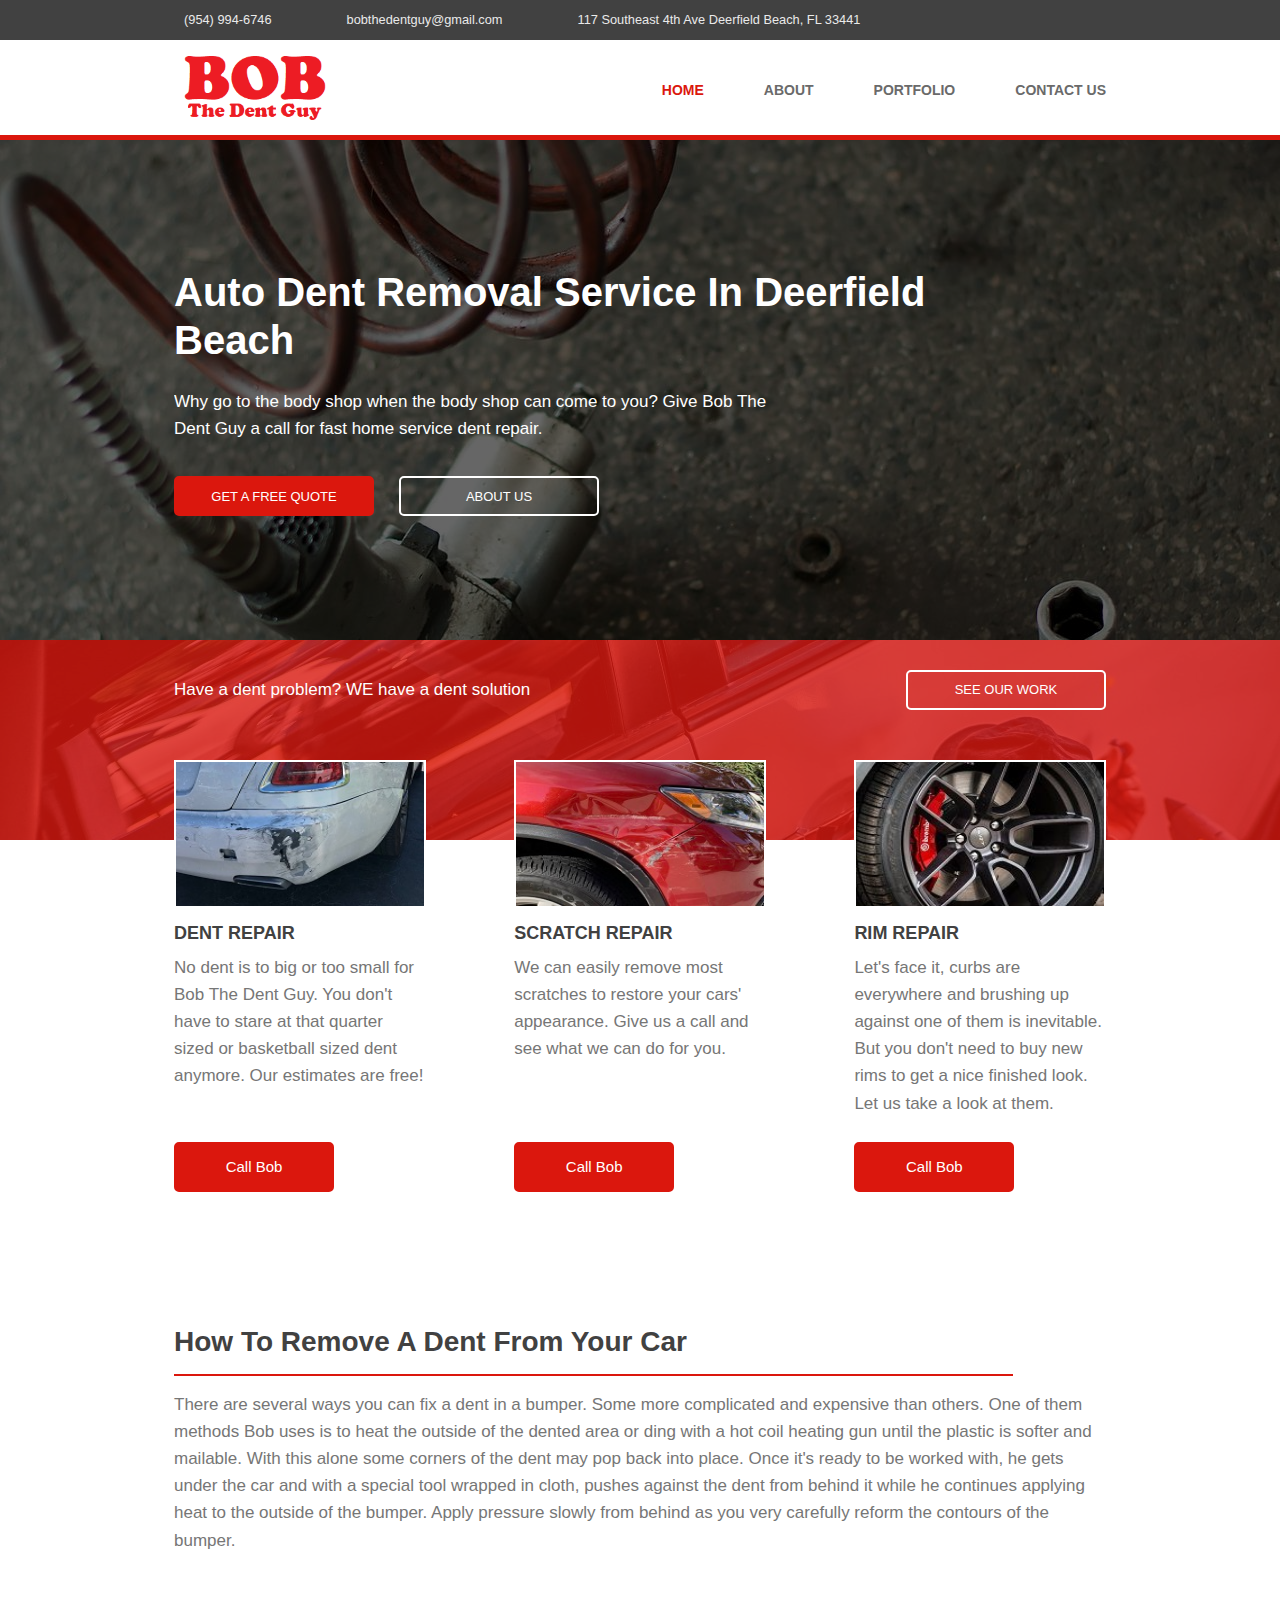
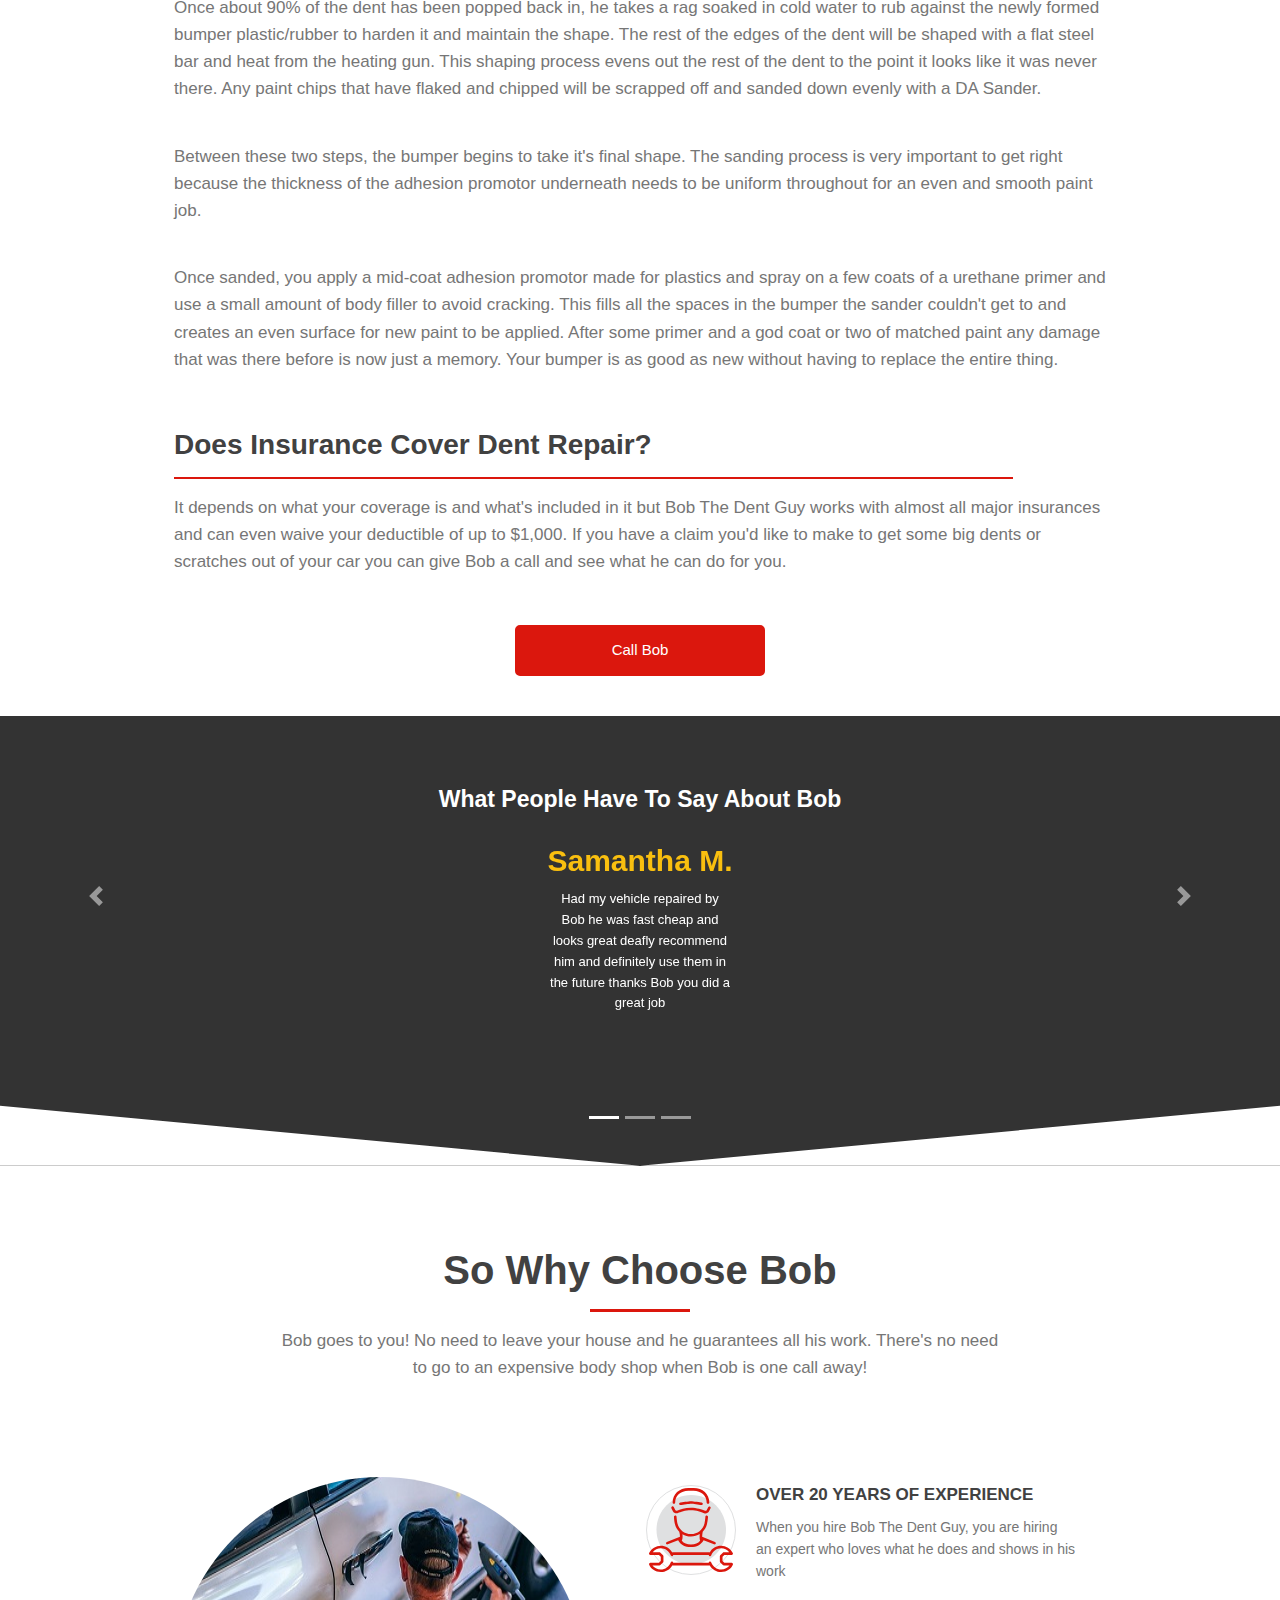
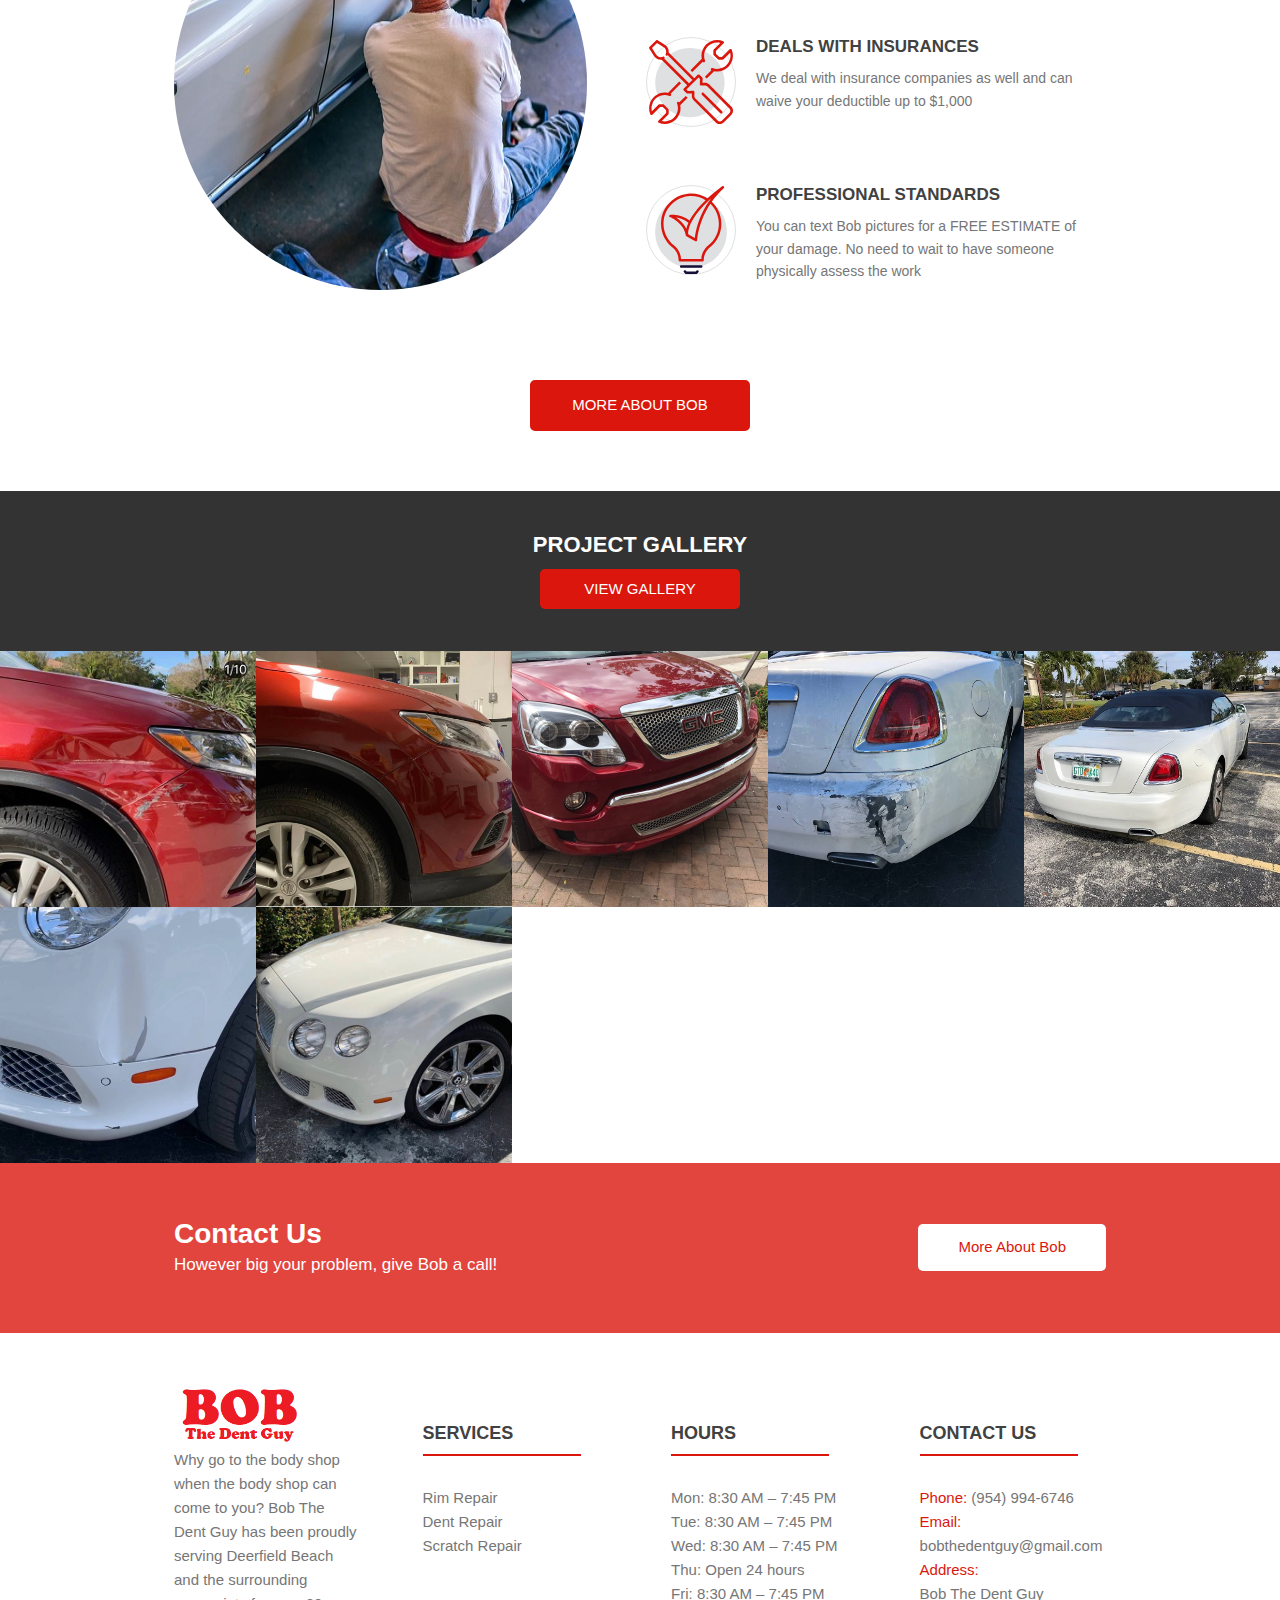
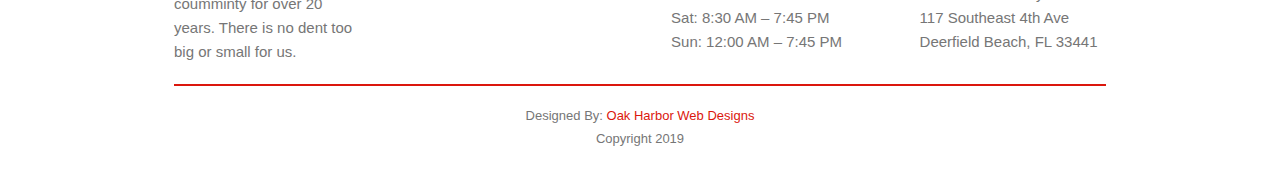
==== html/index.html @ 216ab9e7 "fixed issues with the mobile logo resizing and siappearing on different screen sizes - fixed issue w" ====
<!DOCTYPE html>
<html lang="en" id="noScroll">
<head>
	<meta charset="UTF-8">
	<meta name="viewport" content="width=device-width, initial-scale=1, shrink-to-fit=no">

	<meta name="title" content="Dent Repair | Deerfield Beach, FL | Bob The Dent Guy">
	<meta name="description" content="Bob The Dent Guy has been proudly serving Deerfield Beach and the surrounding coumminty for over 20 years. There is no dent too big or small for us.">
  	<meta name="keywords" content="car dent repair deerfield beach, car dent removal deerfield beach, car scracth repair deerfield beac, car scracth removal deerfield beach, dent repair deefield beach, dent repair near me 33441, remove scratches from my car 33441, remove scratches from my car deerfield beach, scracth removal deerfeild beach, dent removal deerfeild beach, fix bumper dents 33441, fix my bumper deerfield beach, bumper repair shop deefield beach, bumper repair near me 33441, rim repair deerfield beach, rim repair near me 33441, rim repair deerfeild beach,  pompano beach dent repair 33065, pompano beach ding removal 33065, pompano beach car dent removal, pompano beach dent repair, pompano beach ding removal, bumper Dents 33097, dent repair 33097, ding removal 33097, ding removal deefield beach, ding removal 33441, how to remove a dent in my bumper 33441, ding removal services deefield beach, scratch removal services deefield beach, mobile dent repair, mobile dent repair deerfield beach, dent doctor near me, dent doctor deefield beach fl, dent doctor 33441,">

	<link rel="stylesheet" href="https://use.fontawesome.com/releases/v5.8.1/css/all.css" integrity="sha384-50oBUHEmvpQ+1lW4y57PTFmhCaXp0ML5d60M1M7uH2+nqUivzIebhndOJK28anvf" crossorigin="anonymous">
	<link rel="stylesheet" href="https://stackpath.bootstrapcdn.com/bootstrap/4.3.1/css/bootstrap.min.css" integrity="sha384-ggOyR0iXCbMQv3Xipma34MD+dH/1fQ784/j6cY/iJTQUOhcWr7x9JvoRxT2MZw1T" crossorigin="anonymous">
	<link rel="stylesheet" href="../css/style.css">

	<script type="application/ld+json">
	{
	  "@context" : "http://schema.org",
	  "@type" : "LocalBusiness",
	  "name" : "Bob The Dent Guy",
	  "telephone" : "(954) 994-6746",
	  "email" : "bobthedentguy@gmail.com",
	  "priceRange" : "$",
	  "image" : "https://unruffled-meitner-096023.netlify.com/images/tool.jpg",
	  "address" : {
	    "@type" : "PostalAddress",
	    "streetAddress" : "117 Southeast 4th Ave",
	    "addressLocality" : "Deerfield Beach",
	    "addressRegion" : "FL",
	    "postalCode" : "33441"
	  },
	  "aggregateRating": {
    "@type": "AggregateRating",
    "ratingValue": "4",
    "reviewCount": "6"
 	 },  	
    "review": [
    {
      "@type": "Review",
      "author": "Billy Wardlow",
      "datePublished": "2019-07-01",
      "reviewRating": {
        "@type": "Rating",
        "bestRating": "5",
        "ratingValue": "1",
        "worstRating": "1"
      	}
    },
    {
      "@type": "Review",
      "author": "Gary Rojas",
      "datePublished": "2019-05-25",
      "description": "Amazing work!  Great prices!  I would highly recommend!",
      "reviewRating": {
        "@type": "Rating",
        "bestRating": "5",
        "ratingValue": "5",
        "worstRating": "1"
      }
    },
    {
      "@type": "Review",
      "author": "Rick King Georges",
      "datePublished": "2019-05-25",
      "description": "This guy  see me in the parking lot and asked to repair my car I could not believe it he was almost 50% cheaper than the body shop and did a great job repaired my car right on the spot I would recommend",
      "reviewRating": {
        "@type": "Rating",
        "bestRating": "5",
        "ratingValue": "5",
        "worstRating": "1"
      }
    },
    {
      "@type": "Review",
      "author": "Samantha Miller",
      "datePublished": "2019-04-25",
      "description": "Had my vehicle repaired by Bob he was fast cheap and looks great deafly recommend him and definitely use them in the future thanks Bob you did a great job",
      "reviewRating": {
        "@type": "Rating",
        "bestRating": "5",
        "ratingValue": "5",
        "worstRating": "1"
      }
    },
    {
      "@type": "Review",
      "author": "Lorenzo Marks",
      "datePublished": "2019-04-25",
      "description": "Their service was great fast and very affordable I would recommend him for anything he came to my house give me a price repaired My front fender and front bumper  the body shop  wanted  $1500 he only charge me  $700 and it looked perfect",
      "reviewRating": {
        "@type": "Rating",
        "bestRating": "5",
        "ratingValue": "5",
        "worstRating": "1"
      }
    },
    {
      "@type": "Review",
      "author": "Craig Berube-Gray",
      "datePublished": "2019-07-25",
      "reviewRating": {
        "@type": "Rating",
        "bestRating": "5",
        "ratingValue": "1",
        "worstRating": "1"
      }
    }
    ],
	  "openingHoursSpecification": [
	  {
	    "@type": "OpeningHoursSpecification",
	    "dayOfWeek": [
	      "Monday",
	      "Tuesday",
	      "Wednesday",
	      "Friday",
	      "Saturday"
	    ],
	    "opens": "08:30",
	    "closes": "19:45"
	  },
	  {
	    "@type": "OpeningHoursSpecification",
	    "dayOfWeek": [
	      "Thursday"
	    ],
	    "opens": "00:00",
	    "closes": "24:00"
	  },
	  {
	    "@type": "OpeningHoursSpecification",
	    "dayOfWeek": [
	      "Sunday"
	    ],
	    "opens": "00:00",
	    "closes": "19:45"
	  }
	]
	}
	</script>

	<title>Bob The Dent Guy</title>
</head>
<body>

	<!-- ============================================ -->
	<!--                 NAVIGATION                   -->
	<!-- ============================================ -->
	<div id="nav-topper">
		<div class="topper-content container">
			<i class="fas fa-phone"></i>
			<p class="topper-content">(954) 994-6746</p>
			<i class="fas fa-envelope"></i>
			<p class="topper-content">bobthedentguy@gmail.com</p>
			<i class="fas fa-location-arrow"></i>
			<p class="topper-content">117 Southeast 4th Ave 
			Deerfield Beach, FL 33441</p>
		</div>
	</div>

	<nav class="navbar grid animated fadeIn">
		<div class="open-slide">
			<div>
	            <a href="#" onclick="toggleNav()">
	                <svg width="30" height="30">
	                    <path d="M0,5 35,5" stroke="#000" stroke-width="2"/>
	                    <path d="M0,14 35,14" stroke="#000" stroke-width="2"/>
	                    <path d="M0,23 35,23" stroke="#000" stroke-width="2"/>
	                </svg>
	            </a>
        	</div>
        </div>
        <div class="mobile-logo container">
        	<img src="../images/logo.png" width="120" height="60" alt="Bob the dent guy logo">
    	</div>
        <div class="navbar-menu container">
        	<div class="desktop-logo">
		    	<img class="" src="../images/logo.png" width="160" height="80" alt="Bob the dent guy logo">
			</div>
			<ul class="navbar-links">
				<li><a id="active" href="index.html">HOME</a></li>
				<li><a href="about.html">ABOUT</a></li>
				<li><a href="portfolio.html">PORTFOLIO</a></li>
				<li><a href="contact.html">CONTACT US</a></li>
			</ul>
		</div>
	</nav>

	<!-- ============================================ -->
	<!--                SIDE MENU                     -->
	<!-- ============================================ -->

	<div id="side-hidden-parent">
        <div id="side-hidden"></div>
    </div>
    <div id="side-menu" class="side-nav">
        <ul id="on-top">
        	<li><a href="#" id="btn-close" class="btn-close" onclick="closeSideMenu()">&times;</a></li>
            <li class="nav-item"><a class="side-active" href="index.html">Home</a></li>
            <li class="nav-item"><a href="about.html">About</a></li>
            <li class="nav-item"><a href="portfolio.html">Portfolio</a></li>
            <li class="nav-item"><a href="contact.html">Contact Us</a></li>
        </ul>
    </div>

    <!-- ============================================ -->
	<!--               BOTTOM MENU                    -->
	<!-- ============================================ -->
	
	<div id="bottom-menu">
    	<div class="bottom">
    		<a href="tel:+1-(954)-994-6746"><i class="fas fa-phone"></i></a>
    	</div>
    	<div class="bottom2">
    		<a href="mailto:bobthedentguy@gmail.com"><i class="fas fa-envelope"></i></a>
    	</div>
    </div>

	<main>

		<!-- ============================================ -->
		<!--                   HERO                       -->
		<!-- ============================================ -->

	    <section id="hero">
	    	<div id="dark"></div>
	    	<div class="container hero-content">
				<div class="heroText">
					<h1 id="home-h" class="animated fadeInUp">Auto Dent Removal Service In Deerfield Beach</h1>

					<h2 id="home-p" class="animated fadeInUp">Why go to the body shop when the body shop can come to you? Give Bob The Dent Guy a call for fast home service dent repair.</h2>

					<button class="button-solid hero-quote quote animated fadeInRight" onclick="location.href='contact.html'" type="button">
	         			GET A FREE QUOTE</button>
	         		<button class="button-solid work animated fadeInRight" onclick="location.href='about.html'" type="button">
	         			ABOUT US</button>
				</div>
			</div>
		</section>

		<!-- ============================================ -->
		<!--                  CONTACT                     -->
		<!-- ============================================ -->

		<section id="call-strip">
			<div class="call-strip-dark"></div>
			<div class="container">
				<div class="call-strip-content">
					<p>Have a dent problem?  WE have a dent solution</p>
					<button class="call-strip-button button-transparent animated fadeInRight" onclick="location.href='portfolio.html'" type="button">
         			SEE OUR WORK</button>
				</div>
			</div>
		</section>

		<!-- ============================================ -->
		<!--                    BIG 3                     -->
		<!-- ============================================ -->

		<section id="three-card">
			<div class="container card-flex">
				<div class="card">
					<img src="../images/white-car-before-crop.jpg" alt="" width="277" height="148">
					<h3>DENT REPAIR</h3>
					<p>No dent is to big or too small for Bob The Dent Guy. You don't have to stare at that quarter sized or basketball sized dent anymore.  Our estimates are free!</p>
					<button class="button-solid card-button animated fadeInRight" onclick="location.href='contact.html'" type="button">
	         		Call Bob</button>
				</div>
				<div class="card">
					<img src="../images/red-car-before-crop.jpg" alt="" width="277" height="148">
					<h3>SCRATCH REPAIR</h3>
					<p>We can easily remove most scratches to restore your cars' appearance.  Give us a call and see what we can do for you.</p>
					<button class="button-solid card-button animated fadeInRight" onclick="location.href='contact.html'" type="button">
	         		Call Bob</button>
				</div>
				<div class="card">
					<img src="../images/rim-crop.jpg" alt="" width="277" height="148">
					<h3>RIM REPAIR</h3>
					<p>Let's face it, curbs are everywhere and brushing up against one of them is inevitable.  But you don't need to buy new rims to get a nice finished look.  Let us take a look at them.</p>
					<button class="button-solid card-button animated fadeInRight" onclick="location.href='contact.html'" type="button">
	         		Call Bob</button>
				</div>
			</div>
		</section>

		<!-- ============================================ -->
		<!--           HOW TO REMOVE A DENT               -->
		<!-- ============================================ -->

		<section id="how">
			<div class="how-content container">
				<h3>How To Remove A Dent From Your Car</h3>
				<div class="how-line"></div>
				<p>There are several ways you can fix a dent in a bumper.  Some more complicated and expensive than others.  One of them methods Bob uses is to heat the outside of the dented area or ding with a hot coil heating gun until the plastic is softer and mailable.  With this alone some corners of the dent may pop back into place.  Once it's ready to be worked with, he gets under the car and with a special tool wrapped in cloth, pushes against the dent from behind it while he continues applying heat to the outside of the bumper.  Apply pressure slowly from behind as you very carefully reform the contours of the bumper.
				</p>
				<br>
					<!-- <img src="../images/dent-1-compressor.jpg" alt="dent  with paint cracks being shaped with a hot coil gun and metal bar"> -->
				<p>
				Once about 90% of the dent has been popped back in, he takes a rag soaked in cold water to rub against the newly formed bumper plastic/rubber to harden it and maintain the shape.  The rest of the edges of the dent will be shaped with a flat steel bar and heat from the heating gun.  This shaping process evens out the rest of the dent to the point it looks like it was never there.  Any paint chips that have flaked and chipped will be scrapped off and sanded down evenly with a DA Sander.
				</p>
				<br>

					<!-- <img src="../images/dent-2-compressor.jpg" alt="the dent has adhesion promotor mold for plastics applied to the dented area"> -->

				<p>Between these two steps, the bumper begins to take it's final shape.  The sanding process is very important to get right because the thickness of the adhesion promotor underneath needs to be uniform throughout for an even and smooth paint job.</p>
				<br>

					<!-- <img src="../images/dent-3-compressor.jpg" alt="the adhesion promotor is sanded down to match the same level as the paint so it's smooth and uniform"> -->

				<p>Once sanded, you apply a mid-coat adhesion promotor made for plastics and spray on a few coats of a urethane primer and use a small amount of body filler to avoid cracking.  This fills all the spaces in the bumper the sander couldn't get to and creates an even surface for new paint to be applied. After some primer and a god coat or two of matched paint any damage that was there before is now just a memory.  Your bumper is as good as new without having to replace the entire thing.</p>
				<br>
		
					<!-- <img src="../images/dent-4-compressor.jpg" alt="the dent and paint chipping has been completely removed and the bumper looks like new"> -->
			 
				<h3>Does Insurance Cover Dent Repair?</h3>  
				<div class="how-line"></div>
				<p>It depends on what your coverage is and what's included in it but Bob The Dent Guy works with almost all major insurances and can even waive your deductible of up to $1,000.  If you have a claim you'd like to make to get some big dents or scratches out of your car you can give Bob a call and see what he can do for you.</p>
			</div>
			<div class="how-button-div">
				<button class="button-solid how-button animated fadeInRight" onclick="location.href='contact.html'" type="button">
	         	Call Bob</button>
	        </div>
		</section>

		<!-- ============================================ -->
		<!--                  CAROUSEL                    -->
		<!-- ============================================ -->

		<section id="carousel">
			<div class="carousel-dark"></div>
			<div id="carouselExampleIndicators" class="carousel slide" data-ride="carousel">
			  <ol class="carousel-indicators">
			    <li data-target="#carouselExampleIndicators" data-slide-to="0" class="active"></li>
			    <li data-target="#carouselExampleIndicators" data-slide-to="1"></li>
			    <li data-target="#carouselExampleIndicators" data-slide-to="2"></li>
			  </ol>
			  <div class="carousel-inner">
			  	<div class="carousel-header container">
			  		<h3>What People Have To Say About Bob</h3>
			  	</div>
			    <div class="carousel-item active">
			      <h3>Samantha M.</h3>
			      <p>Had my vehicle repaired by Bob he was fast cheap and looks great deafly recommend him and definitely use them in the future thanks Bob you did a great job</p>
			    </div>
			    <div class="carousel-item">
			      <h3>Ricky K</h3>
			      <p>This guy see me in the parking lot and asked to repair my car I could not believe it he was almost 50% cheaper than the body shop and did a great job repaired my car right on the spot I would recommend </p>
			    </div>
			    <div class="carousel-item">
			      <h3>Gary R.</h3><br><br>
			      <p>Amazing work! Great prices! I would highly recommend!</p>
			    </div>
			  </div>
			  <a class="carousel-control-prev" href="#carouselExampleIndicators" role="button" data-slide="prev">
			    <span class="carousel-control-prev-icon" aria-hidden="true"></span>
			    <span class="sr-only">Previous</span>
			  </a>
			  <a class="carousel-control-next" href="#carouselExampleIndicators" role="button" data-slide="next">
			    <span class="carousel-control-next-icon" aria-hidden="true"></span>
			    <span class="sr-only">Next</span>
			  </a>
			  <div id="triangle"></div>
			</div>
		</section>

		<!-- ============================================ -->
		<!--                  SERVICES                    -->
		<!-- ============================================ -->
<!--
		<section id="why-bob">
			<div class="container">
				<div class="services-topper">
					<h2>Our Services</h2>
					<div class="services-line"></div>
					<p>Lorem ipsum dolor sit amet, consectetur adipiscing elit. Nunc turpis ligula, consequat sit amet placerat vitae, condimentum ut est.</p>
				</div>
				<div class="services-icons">
					<div class="services-item">
						<i class="fab fa-angular fa-5x"></i>
						<div>
							<h3>Header</h3>
							<p>Lorem ipsum dolor sit amet, consectetur adipiscing elit. Nunc turpis ligula, consequat sit amet placerat vitae, condimentum ut est.</p>
						</div>
					</div>
					<div class="services-item">
						<i class="fab fa-angular fa-5x"></i>
						<div>
							<h3>Header</h3>
							<p>Lorem ipsum dolor sit amet, consectetur adipiscing elit. Nunc turpis ligula, consequat sit amet placerat vitae, condimentum ut est.</p>
						</div>
					</div>
					<div class="services-item">
						<i class="fab fa-angular fa-5x"></i>
						<div>
							<h3>Header</h3>
							<p>Lorem ipsum dolor sit amet, consectetur adipiscing elit. Nunc turpis ligula, consequat sit amet placerat vitae, condimentum ut est.</p>
						</div>
					</div>
				</div>
				<div class="services-button">
				<button class="button-solid services-button animated fadeInRight" onclick=location.href='apply.html'" type="button">
	         	GET A FREE QUOTE</button>
	         </div>
			</div>
		</section>
-->

		<!-- ============================================ -->
		<!--                    ABOUT                     -->
		<!-- ============================================ -->

		<section id="about">
			<div class="container">
				<div class="why-bob-topper">
					<h2>So Why Choose Bob</h2>
					<div class="why-bob-line"></div>
					<p>Bob goes to you!  No need to leave your house and he guarantees all his work.  There's no need to go to an expensive body shop when Bob is one call away!</p>
				</div>
				<div class="about-content">
					<div class="image">
						<img src="../images/fix-crop.jpg" alt="work van" width="280" height="280">
					</div>
					<div class="list">
						<div class="list-item">
							<div class="svg">
								<svg preserveAspectRatio="xMidYMid meet" viewBox="24.545360565185547 24.5 150.99908447265625 151" height="200" width="200" xmlns="http://www.w3.org/2000/svg" data-type="color" role="img">
								    <g>
								        <path fill="#DFE0E1" d="M163 99.5c0 34.518-27.982 62.5-62.5 62.5S38 134.018 38 99.5 65.982 37 100.5 37 163 64.982 163 99.5z" data-color="1"></path>
								        <path d="M67 50.5c0-15 11.9-26 28.3-26h9.4c16.4 0 28.3 10.9 28.3 26 0 1.3-1.1 2.4-2.4 2.4s-2.4-1.1-2.4-2.4c0-12.3-9.9-21.2-23.6-21.2h-9.4c-13.7 0-23.6 8.9-23.6 21.2 0 1.3-1.1 2.4-2.4 2.4S67 51.8 67 50.5zm.5 15.7c1.7 3.4 5.7 4.8 9.2 3.3 4.2-1.8 12.8-4.9 23.3-4.9 9.3 0 18.7 3.2 23.5 5.2.9.4 1.8.5 2.7.5 2.6 0 5-1.4 6.3-3.9l2.7-5.4c.6-1.2.1-2.6-1.1-3.2-1.2-.6-2.6-.1-3.2 1.1l-2.7 5.4c-.6 1.1-1.8 1.6-2.9 1.1-5.1-2.1-15.2-5.5-25.3-5.5-10.8 0-19.7 2.9-25.2 5.3-1.2.5-2.5 0-3.1-1.1l-2.6-5.3c-.6-1.2-2-1.6-3.2-1.1-1.2.6-1.6 2-1.1 3.2l2.7 5.3zM100 48.1c-3.6 0-17.6 2.1-19.2 2.4-1.3.2-2.2 1.4-2 2.7.2 1.2 1.2 2 2.3 2h.4c4.2-.6 15.8-2.3 18.5-2.3 2.8 0 14.3 1.7 18.5 2.3 1.3.2 2.5-.7 2.7-2 .2-1.3-.7-2.5-2-2.7-1.6-.3-15.6-2.4-19.2-2.4zm-44.7 76.4c-.5-1.2.1-2.6 1.3-3.1l23.6-9.4c.1-4.6-1.3-8.8-1.3-8.8v-.1c-3.7-3.8-6.5-8.5-7.8-14-1.2-5.3-1.7-12.2-1.7-12.5-.1-1.3.9-2.4 2.2-2.5 1.3-.1 2.4.9 2.5 2.2 0 .1.5 6.9 1.6 11.8 2.7 11.2 12.7 19.1 24.3 19.1 11.6 0 21.6-7.8 24.3-19.1 1.2-4.9 1.6-11.7 1.6-11.8.1-1.3 1.2-2.3 2.5-2.2 1.3.1 2.3 1.2 2.2 2.5 0 .3-.5 7.3-1.8 12.5-1.3 5.4-4 10.2-7.7 13.9-.5 2.5-.9 6-1 9.1l23.1 9.3c1.2.5 1.8 1.9 1.3 3.1-.4.9-1.3 1.5-2.2 1.5-.3 0-.6-.1-.9-.2l-18.7-7.5c-5.3 8.7-11.9 12.4-22.9 12.4-10.9 0-17.6-3.6-22.9-12.4l-18.7 7.5c-.3.1-.6.2-.9.2-.7 0-1.6-.6-2-1.5zm44.7-12.7c-5.6 0-10.8-1.5-15.3-4.2.4 3.4.5 7.8-1.2 11.6 3.9 4.8 8.8 6.7 16.5 6.7 7.7 0 12.5-1.9 16.5-6.7-1.3-3.2-1.1-8.1-.7-11.9-4.6 2.9-10 4.5-15.8 4.5zm75.1 48.2c.4.6.6 1.4.3 2.1-2.6 7.8-11.5 13.4-21.1 13.4-8.6 0-16.4-4.7-20.5-11.9-.2.1-.5.1-.7.1H67c-.3 0-.5-.1-.7-.1-4.1 7.3-11.9 11.9-20.5 11.9-9.6 0-18.5-5.6-21.1-13.4-.2-.7-.1-1.5.3-2.1.4-.6 1.2-1 1.9-1h15.5l3.3-3.3v-7.5l-3.3-3.3H26.9c-.8 0-1.6-.4-2-1.1-.4-.7-.5-1.6-.1-2.3 4.1-7.9 12.3-13.1 21-13.1 8.6 0 16.4 4.7 20.5 11.9.2-.1.5-.1.7-.1h66c.3 0 .5.1.7.1 4.1-7.3 11.9-11.9 20.5-11.9s16.9 5.1 21 13.1c.4.7.3 1.6-.1 2.3-.4.7-1.2 1.1-2 1.1H160l-3.3 3.3v7.5l3.3 3.3h13.2c.7 0 1.4.3 1.9 1zm-5.8 3.7H159c-.6 0-1.2-.2-1.7-.7l-4.7-4.7c-.4-.4-.7-1-.7-1.7v-9.4c0-.6.2-1.2.7-1.7l4.7-4.7c.4-.4 1-.7 1.7-.7h9.8c-3.6-4.4-9-7.1-14.5-7.1-8 0-15.1 5.1-17.8 12.6-.4 1.2-1.8 1.9-3 1.4-1-.3-1.5-1.3-1.5-2.2H68.1c0 1-.6 1.9-1.6 2.2-1.2.4-2.6-.2-3-1.4-2.7-7.5-9.8-12.6-17.8-12.6-5.6 0-10.9 2.7-14.5 7.1h12.2c.6 0 1.2.2 1.7.7l4.7 4.7c.4.4.7 1 .7 1.7v9.4c0 .6-.2 1.2-.7 1.7L45 163c-.4.4-1 .7-1.7.7H30.7c3 4.2 8.8 7.1 15 7.1 8 0 15.1-5.1 17.8-12.6.4-1.2 1.8-1.9 3-1.4 1 .3 1.6 1.3 1.6 2.2h63.8c0-1 .6-1.9 1.6-2.2 1.2-.4 2.6.2 3 1.4 2.7 7.5 9.8 12.6 17.8 12.6 6.1 0 12-2.9 15-7.1z" fill="#DB170D" data-color="2"></path>
								    </g>
								</svg>
						    </div>
							<div>
								<h3>OVER 20 YEARS OF EXPERIENCE</h3>
								<p>When you hire Bob The Dent Guy, you are hiring an expert who loves what he does and shows in his work</p>
							</div>
						</div>
						<div class="list-item">
							<div class="svg">
								<svg preserveAspectRatio="xMidYMid meet" viewBox="24.5142879486084 24.514286041259766 150.88995361328125 150.88572692871094" height="200" width="200" xmlns="http://www.w3.org/2000/svg" data-type="color" role="img">
								    <g>
								        <path fill="#DFE0E1" d="M160.211 101c0 34.358-27.853 62.211-62.211 62.211S35.789 135.358 35.789 101 63.642 38.789 98 38.789 160.211 66.642 160.211 101z" data-color="1"></path>
								        <path d="M132.3 104.2c-1.9-1.9-4.6-3-7.3-2.8l-4.4.1.3-7.8c0-.7-.2-1.3-.7-1.7l-5-5c-.9-.9-2.4-.9-3.3 0l-6 6-46-45.9c.6-5.3-1.7-10.6-6.4-13.6L40 24.9c-.9-.6-2.2-.5-2.9.3L25.2 37c-.8.8-.9 2-.3 2.9l8.6 13.5c2.7 4.2 7.3 6.6 12 6.6.6 0 1.1 0 1.7-.1L93 105.8l-6 6c-.9.9-.9 2.4 0 3.3l5 5c.5.5 1.1.7 1.7.7l7.8-.3-.1 4.4c-.1 2.8.9 5.4 2.8 7.3l40.3 40.3c1.8 1.9 4.3 2.9 7 2.9h.3c2.7-.1 5.3-1.2 7.3-3.2l13.1-13.1c4.1-4.1 4.3-10.7.4-14.7l-40.3-40.2zm-80.2-46c.7-.7.9-1.7.5-2.7-.6-1.2-2-1.7-3.1-1.1-4.3 2-9.4.5-12-3.5L29.9 39l9.1-9.1 12 7.6c4 2.5 5.5 7.7 3.5 12-.6 1.2 0 2.6 1.1 3.1.9.4 2 .2 2.7-.5l44.2 44.2-6.1 6.1-44.3-44.2zm116.8 97.7L155.8 169c-1.1 1.1-2.6 1.8-4.1 1.8s-2.8-.5-3.8-1.5L107.5 129c-1-1-1.5-2.4-1.5-3.8l.2-7c0-.7-.2-1.3-.7-1.7-.4-.4-1-.7-1.7-.7h-.1l-9.3.3-2.6-2.6L113.5 92l2.6 2.6-.3 9.3c0 .7.2 1.3.7 1.7.5.5 1.1.7 1.7.7l7-.2c1.5-.1 2.8.5 3.8 1.5l40.3 40.3c2.1 2.1 1.9 5.7-.4 8zm-13-3.3c.9.9.9 2.4 0 3.3-.5.5-1.1.7-1.7.7s-1.2-.2-1.7-.7l-33-33c-.9-.9-.9-2.4 0-3.3s2.4-.9 3.3 0l33.1 33zM99 78.8l20.4-20.4c-.4-1.8-.6-3.7-.6-5.5 0-15.6 12.7-28.3 28.3-28.3 3.7 0 7.3.7 10.7 2.1.7.3 1.3.9 1.4 1.7.2.8-.1 1.6-.6 2.1l-13.9 13.9v4.7l6.1 6.1h4.7l13.9-13.9c.6-.6 1.4-.8 2.1-.6.8.2 1.4.7 1.7 1.4 1.4 3.4 2.1 7 2.1 10.7 0 15.6-12.7 28.3-28.3 28.3-1.9 0-3.7-.2-5.5-.6l-13.3 13.3-3.3-3.3L136.6 79c-1-.6-1.4-1.8-1-2.8.5-1.2 1.8-1.8 3.1-1.3 2.7 1.1 5.6 1.6 8.6 1.6 13 0 23.6-10.6 23.6-23.6 0-1.8-.2-3.7-.6-5.5l-11.8 11.8c-.4.4-1 .7-1.7.7H150c-.6 0-1.2-.2-1.7-.7l-7.5-7.5c-.4-.4-.7-1-.7-1.7v-6.7c0-.6.2-1.2.7-1.7l11.8-11.8c-1.8-.4-3.6-.6-5.5-.6-13 0-23.6 10.6-23.6 23.6 0 3 .5 5.8 1.6 8.6.5 1.2-.1 2.6-1.3 3.1-1.1.4-2.3 0-2.8-1l-18.7 18.7-3.3-3.4zm-5.1 49.5l-13.3 13.3c.4 1.8.6 3.7.6 5.5 0 15.6-12.7 28.3-28.3 28.3-3.7 0-7.3-.7-10.7-2.1-.7-.3-1.3-.9-1.4-1.7-.2-.8.1-1.6.6-2.1l13.9-13.9v-4.7l-6.1-6.1h-4.7l-13.9 13.9c-.6.6-1.4.8-2.1.6-.8-.2-1.4-.7-1.7-1.4-1.4-3.4-2.1-7-2.1-10.7 0-15.6 12.7-28.3 28.3-28.3 1.9 0 3.7.2 5.5.6L78.8 99l3.3 3.3L63.4 121c1 .6 1.4 1.8 1 2.8-.5 1.2-1.8 1.8-3.1 1.3-2.7-1.1-5.6-1.6-8.6-1.6-13 0-23.6 10.6-23.6 23.6 0 1.9.2 3.7.6 5.5l11.8-11.8c.4-.4 1-.7 1.7-.7H50c.6 0 1.2.2 1.7.7l7.5 7.5c.4.4.7 1 .7 1.7v6.7c0 .6-.2 1.2-.7 1.7l-11.8 11.8c1.8.4 3.6.6 5.5.6 13 0 23.6-10.6 23.6-23.6 0-3-.5-5.8-1.6-8.6-.5-1.2.1-2.6 1.3-3.1 1.1-.4 2.3 0 2.8 1L90.6 125l3.3 3.3z" fill="#DB170D" data-color="2"></path>
								    </g>
								</svg>
							</div>
							<div>
								<h3>DEALS WITH INSURANCES</h3>
								<p>We deal with insurance companies as well and can waive your deductible up to $1,000</p>
							</div>
						</div>
						<div class="list-item">
							<div class="svg">
								<svg preserveAspectRatio="xMidYMid meet" viewBox="29 16.500228881835938 136 167.0007781982422" height="200" width="200" xmlns="http://www.w3.org/2000/svg" data-type="color" role="img">
								    <g>
								        <path fill="#DFE0E1" d="M165 103.568c0 37.538-30.445 67.969-68 67.969s-68-30.43-68-67.969c0-37.538 30.445-67.969 68-67.969s68 30.43 68 67.969z" data-color="1"></path>
								        <path d="M116.467 166.8H78.279a2.385 2.385 0 1 0 0 4.772h38.188a2.385 2.385 0 1 0 0-4.772z" fill="#160E37" data-color="2"></path>
								        <path d="M107.619 177.042l-1.688 1.687H88.814l-1.688-1.687a2.386 2.386 0 0 0-3.375 3.374l2.387 2.386a2.389 2.389 0 0 0 1.688.699h19.094c.634 0 1.24-.252 1.688-.699l2.387-2.386a2.385 2.385 0 1 0-3.376-3.374z" fill="#160E37" data-color="2"></path>
								        <path d="M159.38 17.369a2.385 2.385 0 0 0-3.265-.397c-10.906 8.098-20.06 15.752-27.822 22.953-11.017-7.072-24.221-10.201-37.432-8.749-26.336 2.909-47.54 24.13-50.418 50.46-2.175 19.908 5.878 39.147 21.544 51.463 7.214 5.671 11.519 14.68 11.519 24.16a2.385 2.385 0 0 0 2.387 2.386h42.962c1.319 0 2.387-1.128 2.387-2.446 0-9.475 4.314-18.349 11.836-24.351 13.715-10.938 21.579-27.258 21.579-44.774 0-15.825-6.624-31.02-18.18-41.821 6.111-8.613 13.565-17.292 22.672-25.603.937-.858 1.04-2.3.231-3.281zm-54.982 97.836l-12.717-7.059c-.317-5.163.769-29.744 43.165-67.765-23.919 32.089-29.282 64.053-30.448 74.824zM68.897 76.449c6.329.913 14.969 3.462 23.154 9.963-1.913 4.261-3.145 7.989-3.922 11.154-4.84-9.976-12.965-16.924-19.232-21.117zm80.985 11.623c0 16.055-7.212 31.016-19.784 41.046-8.032 6.407-12.89 15.672-13.551 25.753H78.202c-.655-10.016-5.508-19.428-13.265-25.525-14.36-11.29-21.744-28.934-19.749-47.194 2.636-24.125 22.066-43.569 46.195-46.233 11.729-1.292 23.433 1.356 33.325 7.393-15.833 15.268-25.125 28.304-30.52 38.702-16.679-12.738-34.509-10.77-35.294-10.668a2.385 2.385 0 1 0-.651 4.559c.252.109 25.315 11.148 28.846 34.092v.001l.021.113c.015.071.065.125.086.194.068.227.153.44.279.631.059.09.131.162.202.244.142.162.296.3.474.418.052.034.083.091.138.121l17.022 9.452a2.377 2.377 0 0 0 2.338-.011 2.393 2.393 0 0 0 1.207-2.001c.013-.422 1.37-33.542 24.877-68.925 10.272 9.869 16.149 23.573 16.149 37.838z" fill="#DB170D" data-color="2"></path>
								    </g>
								</svg>
							</div>
							<div>
								<h3>PROFESSIONAL STANDARDS</h3>
								<p>You can text Bob pictures for a FREE ESTIMATE of your damage.  No need to wait to have someone physically assess the work</p>
							</div>
						</div>
					</div> <!-- list -->
				</div> <!-- about content -->
				<div class="about-button-div">
					<button class="button-solid about-button animated fadeInRight" onclick="location.href='about.html'" type="button">
	         			MORE ABOUT BOB</button>
	         		</div>
			</div> <!-- container -->
		</section>

		<!-- ============================================ -->
		<!--                   GALLERY                    -->
		<!-- ============================================ -->

		<section class="gallery-content">
			<div class="gallery-dark"></div>
			<h3>PROJECT GALLERY</h3>
			<button class="button-solid animated gallery-button fadeInRight" onclick="location.href='portfolio.html'" type="button">
         	VIEW GALLERY</button>
		</section>	

		<section id="gallery">
			<div class="gallery">
				<img src="../images/red-car-before.jpg" alt="" height="250" width="100%">
				<img src="../images/red-car-after.jpg" alt="" height="250" width="100%">
				<img src="../images/red-car.jpg" alt="" height="250" width="100%">
				<img src="../images/white-car-before.jpg" alt="" height="250" width="100%">
				<img src="../images/white-car-after.jpg" alt="" height="250" width="100%">
				<img src="../images/white-car-before2.jpg" alt="" height="250" width="100%">
				<img src="../images/white-car-after2.jpg" alt="" height="250" width="100%">
				<img src="../images/white-car-before3.jpg" alt="" height="250" width="100%">
				<img src="../images/white-car-after3.jpg" alt="" height="250" width="100%">
				<img src="../images/white-car-after3.2.jpg" alt="" height="250" width="100%">
			</div>
		</section>

		<!-- ============================================ -->
		<!--                   CONTACT                    -->
		<!-- ============================================ -->

		<section id="contact">
			<div class="contact-dark"></div>
			<div class="container">
				<div class="contact-flex">
					<div class="left">
						<h3>Contact Us</h3>
						<p>However big your problem, give Bob a call!</p>
					</div>
					<button class="button-solid contact-button animated fadeInRight" onclick="location.href='about.html'" type="button">
	         		More About Bob</button>
				</div>
			</div>
		</section>

	</main>

	<!-- ============================================ -->
	<!--                 FOOTER                       -->
	<!-- ============================================ -->

	<footer>
		<section id="footer">
			<div class="container footer-flex">
				<div class="footer-item right">
					<img src="../images/logo.png" width="130px" height="auto">
					<div class="footer1">
						<p>Why go to the body shop when the body shop can come to you? Bob The Dent Guy has been proudly serving Deerfield Beach and the surrounding coumminty for over 20 years.  There is no dent too big or small for us.</p>
					</div>
				</div>
				<div class="footer-item">
					<h4>SERVICES</h4>
					<div class="footer-line"></div>
					<div class="button-list">
						<p>
						Rim Repair<br>
						Dent Repair<br>
						Scratch Repair<br>
						</p>
					</div>
				</div>
				<div class="footer-item right">
					<h4>HOURS</h4>
					<div class="footer-line"></div>
					<div class="button-list">
						<p>
						Mon:	8:30 AM – 7:45 PM<br>
						Tue:	8:30 AM – 7:45 PM<br>
						Wed:	8:30 AM – 7:45 PM<br>
						Thu:	Open 24 hours<br>
						Fri:	8:30 AM – 7:45 PM<br>
						Sat:	8:30 AM – 7:45 PM<br>
						Sun:	12:00 AM – 7:45 PM<br>
						</p>
					</div>
				</div>
				<div class="footer-item">
					<h4>CONTACT US</h4>
					<div class="footer-line"></div>
					<p>
					<span class="green">Phone:</span> (954) 994-6746 <br>

					<span class="green">Email:</span> bobthedentguy@gmail.com <br>

					<span class="green">Address:</span> <br>

					Bob The Dent Guy <br>

					117 Southeast 4th Ave <br>

					Deerfield Beach, FL 33441</p>
				</div>
			</div>
			<div class="container">
				<div class="footer-main-line"></div>
				<div class="branding">
					<p>Designed By: <a class="green" href="">Oak Harbor Web Designs</a></p>
					<p>Copyright 2019</p>
				</div>
			</div>
		</section>
	</footer>

	<script src="../js/nav.js"></script>
	<script src="https://code.jquery.com/jquery-3.3.1.slim.min.js" integrity="sha384-q8i/X+965DzO0rT7abK41JStQIAqVgRVzpbzo5smXKp4YfRvH+8abtTE1Pi6jizo" crossorigin="anonymous"></script>
	<script src="https://cdnjs.cloudflare.com/ajax/libs/popper.js/1.14.7/umd/popper.min.js" integrity="sha384-UO2eT0CpHqdSJQ6hJty5KVphtPhzWj9WO1clHTMGa3JDZwrnQq4sF86dIHNDz0W1" crossorigin="anonymous"></script>
	<script src="https://stackpath.bootstrapcdn.com/bootstrap/4.3.1/js/bootstrap.min.js" integrity="sha384-JjSmVgyd0p3pXB1rRibZUAYoIIy6OrQ6VrjIEaFf/nJGzIxFDsf4x0xIM+B07jRM" crossorigin="anonymous"></script>
</body>
</html>
---- css/style.css ----
/* Core Styles */
.container {
    padding: 0 1.5em;
}

#nav-topper {
    display: none;
}

main {
    position: relative;
    top: -20%;
}

p {
    font-size: 17px;
    line-height: 1.6em;
    font-family: 'Open Sans', sans-serif;
    color: #767676;
}

body, html, h1, h2, h3, h4, h5, h6 {
    width: 100%;
    margin: 0;
    padding: 0;
    font-family: 'Open Sans', sans-serif;
    text-align: center;
    overflow-x: hidden;
    color: #414141;
}

h1, h2, h3, h4, h5, h6 {
    overflow-y: hidden;
}

#noScroll {
    overflow: scroll;
}

#desktop-position {
    display: none;
}

#desktop-partners {
    display: none;
}

.quote,
.call {
	display: none;
}

.navbar-links {
    display: none;
}

#logo {
    display: none;
}

#call-strip {
	display: none;
}

.button-solid {
    display: inline-block;
    background: #DB170D;
    border-style: solid;
    border-width: 2px;
    border-color: #DB170D;
    font-size: 15px;
    margin: 10px 0;
    padding: 12px 40px;
    color: #FFFFFF;
    text-decoration: none;
    animation-delay: 0.6s;
    border-radius: 5px;
    white-space: nowrap;
    float: left;
}

.button-solid a:hover {
    background: #fff;
    border-color: #fff;
    color: #DB170D;
    transition: background 0.4s ease 0s;
    transition-property: background;
    transition-duration: 0.4s;
    transition-timing-function: ease;
    transition-delay: 0s;
    cursor: pointer;
}

.button-transparent {
    display: inline-block;
    background: transparent;
    border-style: solid;
    border-width: 2px;
    border-color: #fff;
    font-size: 15px;
    margin: 10px 0;
    padding: 6px 30px;
    color: #FFFFFF;
    text-decoration: none;
    animation-delay: 0.6s;
    border-radius: 5px;
    white-space: nowrap;
    float: left;
    height: 40px;
}

.button-transparent a:hover {
    background: #fff;
    border-color: #fff;
    color: #DB170D;
    transition: background 0.4s ease 0s;
    transition-property: background;
    transition-duration: 0.4s;
    transition-timing-function: ease;
    transition-delay: 0s;
    cursor: pointer;
}

/*-- -------------------------- -->
<---        NAVIGATION          -->
<--- -------------------------- -*/

.navbar {
    background-color: #FFFFFF;
    width: 100%;
    height: 78px;
    border-bottom: 5px solid #DB170D;
    position: relative;
    z-index: 1;
}

.open-slide {
    float: right;
    margin-right: 1.5em;
    display: block;
    z-index: 4;
    position: absolute;
    right: 0;
}

.side-nav {
    width: 0;
    display: block;
    height: 100%;
    position: absolute;
    top: 0;
    background-color: #fff;
    transition: 0.5s;
    right: -1px;
    text-align: right;
    z-index: 15;
}

#side-hidden {
    background-color: #000;
    opacity: 0.9;
    height: 100%;
    position: absolute;
    top: 0;
    transition: 0.5s;
    left: 0
    margin: 0;
    width: 0;
    z-index: 7;
}

.side-nav ul {
    display: block;
    text-decoration: none;
    z-index: 6;
    /* Added this */
    padding: 0;
    position: relative;
    list-style: none;
}

/* Added this */
.nav-item {
    display:block;
    margin: 0;
}

.side-nav ul a {
    position: relative;
    width: 100%;
    /* Changed this */
    /* padding: 10px 130px 10px 100px;*/
    padding: 20px 15px;
    text-decoration: none;
    color: #000;
    margin-right: 20px;
    z-index: 6;
    /* Removed this */
    /* right: 30px; */
    text-align: right;
    /* Added these */
    display: block;
    box-sizing: border-box;  
} 

.btn-close {
    display: block;
    background: #fff;
    position: absolute;
    top: 0;
    /* Changed this */
    /* left: 22px; */
    left: 0;
    font-size: 36px;
    text-decoration: none;
    color: #2F2E2E;
    right: 7px;
    padding: 0;
}

.btn-close a:hover {
    color: #444;
    cursor: pointer;
    background: #fff;
}

.side-nav .btn-close:hover {
    color: #fff
}

.side-nav li a:hover {
    color: #fff;
    background: #DB170D;
}

.side-active {
    color: #ffffff !important;
    background: #DB170D;
}

.mobile-logo {
    position: relative;
    right: 0%;
}

.mobile-logo img {
    margin: auto;
}

.desktop-logo {
    display: none;
}

#side-menu {
    margin: 0;
    width: 0;
    transition: .5s;
}

#side-menu ul {
    position: relative;
    top: -10px;
}

#on-top {
    display: none;
    font-size: .9em;
}

#bottom-menu {
    display: flex;
    flex-direction: row;
    z-index: 7;
    flex-wrap: nowrap;
    width: 100%;
    position: absolute;
}

.bottom {
    width: 50%;
    background: white;
    bottom: 0;
    position: fixed;
    height: 60px;
    display: block;
    left: 0;
    border-top: 1px solid #a9a9a9;
    border-right: 1px solid #a9a9a9;
}

.bottom2 {
    width: 50%;
    background: white;
    bottom: 0;
    position: fixed;
    height: 60px;
    display: block;
    position: fixed;
    right: 0;
    border-top: 1px solid #a9a9a9;
    border-left: 1px solid #a9a9a9;
}

#bottom-menu i {
    padding-top: px;
    color: #2F2E2E;
    text-align: center;
    position: relative;
    /* center icon vertically */
    top: calc(50% - 11px);
}

.copyright {
    height: 180px;
}

.copy-center {
    padding: 0;
}

#company {
    color: #fff;
    text-decoration: none;
}

#company a:hover {
    color: #b0b0b0;
}

/*-- -------------------------- -->
<---          LANDING           -->
<--- -------------------------- -*/

#hero {
    height: 490px;
    width: 100%;
    background:url("../images/tool.jpg");
    /*background-attachment: fixed;*/
    background-position: center center;
    
    /*background-size: cover;*/
    color: #fff;
    position: relative;
}

#dark {
    position: absolute;
    height: 100%;
    width: 100%;
    background: #000;
    opacity: 0.6;
    z-index: 2;
}

.heroText {
	padding: 3em 0;
    position: relative;
    z-index: 3;
    height: auto;
}

.heroText h1 {
	font-size: 30px;
	color: #fff;
	text-align: left;
	font-weight: 900;
	overflow-y: hidden;
}

.heroText h2 {
	color: #fff;
	font-size: 17px;
	text-align: left;
	line-height: 1.6em;
	padding: 9px 0;
}

button.work,
button.quote {
	height: 40px;
	margin: 10px 0;
	padding: 0;
	font-size: 13px;
	width: 200px;
}
.work {
	background: transparent;
	border: 2px solid #fff;
	color: #fff;
}

/*-- -------------------------- -->
<---           HOW              -->
<--- -------------------------- -*/

.how-content {
    margin-bottom: 40px;
}

.how-line {
    height: 2px;
    width: 90%;    
    background: #DB170D;
    margin-bottom: 15px;
}

.how-content h3 {
    font-weight: 700;
    text-align: left;
    margin: 15px 0;
} 

.how-content p {
    text-align: left;
}

.how-content img {
    width: 100%;
    height: auto;
    margin: 30px 0;
}

.how-button-div {
    width: 100%;
    display: flex;
    align-items: center;
    justify-content: center;
    height: auto;
    margin-bottom: 30px;
}

.how-button {
    width: 250px;
}

/*-- -------------------------- -->
<---          CARDS             -->
<--- -------------------------- -*/

.card {
	height: auto;
	text-align: left;
	border: none;
	margin: 60px 0;
}

.card img {
	width: 100%;
}

.card h3 {
	text-align: left;
	margin: 15px 0 9px 0;
	font-weight: 900;
	font-size: 23px;
}

button.card-button{
	width: 160px;
}

/*-- -------------------------- -->
<---         CAROUSEL           -->
<--- -------------------------- -*/

#carousel {
	height: 400px;
	width: 100%;
    background:url("../images/fix.jpg");
    background-position: center center;
    position: relative;
}

.carousel {
	height: 400px;
	display: flex;
	flex-direction: column;
	align-items: center;
    position: relative;
}

.carousel-dark {
    position: absolute;
    height: 100%;
    width: 100%;
    background: #000;
    opacity: 0.8;
    z-index: 2;
}

.carousel-header h3 {
    color: #fff;
    font-weight: 900;
    font-size: 23px;
    text-align: center;
    position: relative;
    z-index: 10;
    margin-bottom: 10px;
    padding-top: 20px;
}

.carousel-inner {
	margin: 0;
    position: absolute;
    top: 55%;
    -ms-transform: translateY(-50%);
    transform: translateY(-50%);
    z-index: 5;
    height: 100%;
}

.carousel-item p {
	width: 184px;
	margin: 10px auto;
	color: #fff;
    font-size: 13px;
}

.carousel-item h3 {
	color: #F9BF0F;
	font-size: 30px;
	font-weight: 700;
    margin-top: 20px;
}

ol.carousel-indicators {
	position: relative;
	bottom: -330px;
	margin: 0;
	width: auto;
    z-index: 5;
}

.carousel-control-next {
    position: absolute;
    z-index: 5;
    margin-left: auto;
    top: -10%;
}

.carousel-control-prev {
    position: absolute;
    z-index: 5;
    margin-right: auto;
    top: -10%;
}

#triangle {
	width: 100%;
	height: 150px;
	background: #fff;
	clip-path: polygon(0 76%, 0% 100%, 120% 100%);
    -webkit-clip-path: polygon(0 76%, 0% 100%, 120% 100%);
	position: absolute;
	bottom: 0;
    z-index: 5;
}
	
/*-- -------------------------- -->
<---         SERVICES           -->
<--- -------------------------- -*/

.services-topper {
	padding-top: 60px;
	padding-bottom: 0;
}

.services-line {
	height: 3px;
	width: 100px;
	background: #DB170D;
	margin: auto;
	margin: 15px auto;
}

.services-item i {
	color: #DB170D;
}

.services-topper h2 {
	font-weight: 900;
	font-size: 28px;
	width: auto;
}

.services-item {
	margin: 80px 0;
}

.services-icons h3 {
	font-weight: 700;
	font-size: 29px;
	margin: 10px 0;
}

.services-item:last-child {
	margin-bottom: 30px;
}

.services-button {
	display: flex;
	flex-direction: column;
	align-items: center;
	justify-content: center;
	margin-bottom: 50px;
}

/*-- -------------------------- -->
<---          WHY BOB           -->
<--- -------------------------- -*/

.why-bob-topper {
	padding-top: 80px;
	padding-bottom: 0;
}

.why-bob-line {
	height: 3px;
	width: 100px;
	background: #DB170D;
	margin: auto;
	margin: 15px auto;
}

.why-bob-topper h2 {
	font-weight: 900;
	font-size: 28px;
	width: auto;
    overflow-y: hidden;
}

.about-content img {
	border-radius: 50%;
	margin: 30px auto;
}

.list-item {
	margin: 60px auto;
}

.svg {
	display: flex;
	flex-direction: column;
	justify-content: center;
	align-items: center;
	width: 90px;
	height: 90px;
	background: transparent;
	border: 1px solid #DFE0E1;
	border-radius: 50%;
	margin: 0 auto;
}

.about-content svg {
	width: 84px;
	height: 104px;
}

.list-item h3 {
	margin: 20px auto 10px auto;
	font-weight: 700;
	font-size: 17px;
}

.list-button {
	display: flex;
	justify-content: center;
	align-items: center;
}

.bob-button {
	height: 40px;
	width: 170px;
	padding: 0;
	font-size: 13px;
}

.about-button-div {
    width: 100%;
    height: auto;
    display: flex;
    justify-content: center;
    align-items: center;
    margin-bottom: 50px;
}

/*-- -------------------------- -->
<---          GALLERY           -->
<--- -------------------------- -*/

#gallery {
	height: auto;
}

.gallery-content {
	height: 160px;
	width: 100%;
    background:url("../images/fix.jpg");
    background-position: center center;
    position: relative;
}

.gallery-dark {
    position: absolute;
    height: 160px;
    width: 100%;
    background: #000;
    opacity: 0.8;
    z-index: 5;
}

.gallery-content {
	display: flex;
	flex-direction: column;
	justify-content: center;
	align-items: center;
	height: 160px;
}

.gallery-content h3 {
	font-size: 22px;
	color: #fff;
	font-weight: 700;
	margin: 0;
    position: relative;
    z-index: 6;
}

.gallery-button {
	padding: 0;
	height: 40px;
	width: 200px;
	margin-bottom: 0;
    position: relative;
    z-index: 6;
}

.gallery {
	display: flex;
	flex-direction: column;
	height: auto;
}

.gallery img {
    width: 100%;
    height: 100%;
}

/*-- -------------------------- -->
<---          CONTACT           -->
<--- -------------------------- -*/

#contact {
	height: 230px;
	width: 100%;
    background:url("../images/fix.jpg");
    background-position: center center;
    position: relative;
}

.contact-dark {
    position: absolute;
    height: 230px;
    width: 100%;
    background: #DB170D;
    opacity: 0.8;
    z-index: 2;
}

.contact-flex {
	display: flex;
	flex-direction: column;
	align-items: center;
	justify-content: center;
	height: 230px;
    position: relative;
    z-index: 3;
}

.left h3 {
	color: #fff;
	font-weight: 900;
	text-align: center;
}

.left p {
	color: #fff;
}

.contact-button {
	background: #fff;
	border: none;
	color: #DB170D;
}

.contact-button:hover {
	background: #E8E6E6;
}

/*-- -------------------------- -->
<---           FOOTER           -->
<--- -------------------------- -*/

.footer-flex {
	padding-top: 50px;
}

#footer {
    background:#fff;
}

.footer-item p {
    margin: 0;
    text-align: left;
}

.footer-item img {
    margin: 0px 100% 30px 0;
    padding-top: 30px;
    float: left;
}

.footer-item h4 {
    font-size: 18px;
    color: #414141;
    text-align: left;
    margin-top: 40px;
}

.footer-line {
    width: 260px;
    border-top: 2px solid #DB170D;
    margin-top: 10px;
    margin-bottom: 30px;
}

.button-list a {
    text-decoration: none;
    margin-bottom: 15px;
    list-style: none;
    text-align: left;
    display: block;
}

.button-list a:hover {
    color: #E8E6E6;
}

.green {
    color: #DB170D;
}

.footer-main-line {
    width: 100%;
    margin: 20px 0;
    border-top: 2px solid #DB170D;
}

.branding a {
    text-decoration: none;
}

.branding a:hover {
    color: #DB170D;
    opacity: .7;
}

.branding {
    height: 150px;
    text-align: center;
}

.branding p {
    font-size: 13px;
    margin-bottom: 2px;
}

/* Large Screens */
@media screen and (min-width: 410px) and (max-width: 499px) {
    
    .container {
        padding: 0 4em;
    }

    .gallery img {
        height: 414px;
    }

    #gallery {
        height: 4140px;
    }


}

/* Tablets */
@media screen and (min-width: 500px) and (max-width: 1024px) {

    /*-- -------------------------- -->
    <---           HERO             -->
    <--- -------------------------- -*/

    .heroText {
        display: flex;
        flex-direction: column;
        justify-content: center;
        padding: 0;
        height: 450px;
        width: 500px;
    }

    .flex-button {
        display: flex;
        flex-direction: row;
    }

    button.quote {
        margin-right: 20px;
    }

    /*-- -------------------------- -->
    <---        CALL STRIP          -->
    <--- -------------------------- -*/

    #call-strip {
        display: block;
        height: 200px;
        width: 100%;
        background:url("../images/fix.jpg");
        position: relative;
    }

    .call-strip-dark {
        position: absolute;
        height: 100%;
        width: 100%;
        background: #DB170D;
        opacity: 0.8;
        z-index: 2;
    }

    .call-strip-content {
        text-align: left;
        display: flex;
        flex-direction: row;
        justify-content: space-between;
        align-items: center;
        padding-top: 20px;
        position: relative;
        z-index: 5;
    }

    .call-strip-content p {
        width: 400px;
        height: auto;
        margin: 0;
        color: #fff;
    }

    .call-strip-button {
        height: 40px;
        padding: 0;
        width: 200px;
    }

    /*-- -------------------------- -->
    <---          BIG 3             -->
    <--- -------------------------- -*/

    #three-card {
        height: 370px;
    }

    .card-flex {
        display: flex;
        flex-direction: row;
        justify-content: space-between;
        position: relative;
        z-index: 5;
        height: auto;
    }

    .card {
        width: 30%;
        position: relative;
        top: -150px;
    }

    .card img {
        border: 2px solid #fff;
        box-sizing: border-box;
    }

    .card h3 {
        font-size: 17px;
    }

    .card p {
        font-size: 13px;
    }

    .card-button {
        position: absolute;
        bottom: -80px;
        padding: 0;
        height: 40px;
    }


    /*-- -------------------------- -->
    <---           HOW              -->
    <--- -------------------------- -*/

    .how-content img {
        width: 400px;
        height: auto;
        float: left;
        margin-right: 100%;
        margin-left: 0;
    }

    /*-- -------------------------- -->
    <---         CAROUSEL           -->
    <--- -------------------------- -*/

    .carousel-inner {
        position: relative;
        top: 190px;
    }

    .carousel-indicators {
        position: relative;
        top: 310px;
    }

    .carousel-header h3 {
        font-size: 30px;
    }

    .carousel-item p {
        height: 130px;
        width: 240px;
        margin-top: 20px;
    }

    .carousel-control-next-icon,
    .carousel-control-prev-icon {
        position: relative;
        top: -20px;
    }

    #triangle {
        bottom: 0px;
        clip-path: polygon(50% 100%, 100% 60%, 100% 100%, 
            100% 100%, 100% 100%, 23% 100%, 0 100%, 0 100%, 
            0 100%, 0 60%);;
    }

    /*-- -------------------------- -->
    <---          ABOUT             -->
    <--- -------------------------- -*/

    .list {
        display: flex;
        flex-direction: row;
        justify-content: space-between;
    }

    .list-item {
        width: 29%;
        margin-left: 0;
        margin-right: 0;
    }

    .list-item p {
        font-size: 15px;
    }

    .list-item svg {
        height: 78px;
        width: 74px;
    }


    .about-button-div {
        width: 100%;
        display: flex;
        justify-content: center;
        margin-bottom: 50px;
    }

    /*-- -------------------------- -->
    <---         GALLERY            -->
    <--- -------------------------- -*/

    #gallery {
        height: auto;
    }

    .gallery-under {
        display: flex;
        flex-direction: column;
        justify-content: center;
        align-items: center;
    }

    .gallery {
        flex-direction: row;
        flex-wrap: wrap;
        align-items: center;
        justify-content: space-around;
        height: auto;
    }

    .gallery img {
        width: 50%;
        height: auto;
        margin: 0;
    }

    /*-- -------------------------- -->
    <---          FOOTER            -->
    <--- -------------------------- -*/
    
    .footer-item {
        width: 300px;
    }
}

@media screen and (min-width: 1025px) {

    .container {
        max-width: 980px;
        margin-left: auto;
        margin-right: auto;
    }

    /*-- -------------------------- -->
    <---         NAVIGATION         -->
    <--- -------------------------- -*/

    .topper-content i {
        float: left;
        color: #fff;
        margin: 0px 10px 0 0;
    }

    .topper-content {
        display: flex;
        flex-direction: row;
        justify-content: flex-start;
    }

    #nav-topper {
        display: block;
    }

    .phone {
        display: flex;
        align-items: center;
    }
    
    #nav-topper {
        height: 40px;
        background: #414141;
        width: 100%;
        padding: 0;
        display: flex;
        align-items: center;
    }

    .topper-content p {
        float: left;
        margin: 0px 65px 0px 0px;
        font-size: 10px;
        color: #eaeaea;
        width: auto;
    }

    p.topper-content {
        font-size: .8em;
    }

    .topper-content p:last-child {
        margin-right: 0;
    }

    #bottom-menu {
        display: none;
    }

    #side-menu {
        display: none;
    }

    .open-slide {
        display: none;
    }

    .mobile-logo {
        display: none !important;
    }

    .desktop-logo {
        display: block;
        float: left;
        height: 100px;
    }

    .desktop-logo img {
        margin: 0;
    }

    .navbar {
        height: 100px;
    }

    .navbar-links {
        display: inline-block;
        margin-left: auto;
        margin-right: auto;
        position: relative;
        bottom: 15px;
        list-style: none;
    }

    .navbar-menu {
        height: 100px;
    }

    .navbar-links li {
        float: left;
        margin: 6.5% 30px 0 30px;
    }

    .navbar-links li a {
        text-decoration: none;
        color: #6A6A6A;
        transition: color 0.4s ease 0s;
        font-size: 14px;
        font-weight: 700;
        cursor: pointer;
    }

    ul.navbar-links a:hover {
        color: #999999;
    }

    #active {
        color: #db170d;
    }

    ul.navbar-links {
        float: right;
        text-align: right;
    }

    .navbar-links {
        margin-right: 0;
    }

    .navbar-links li:last-child {
        margin-right: 0;
    }

    /*-- -------------------------- -->
    <---           HERO             -->
    <--- -------------------------- -*/

    #hero {
        height: 500px;
        background:url("../images/tool.jpg");
        background-attachment: fixed;
        background-position: center;
        background-repeat: no-repeat;
        background-size: cover;
    }

    #home-h {
        font-size: 40px;
        width: 800px;
    }

    #home-p {
        width: 600px;
        margin: 15px 0;
    }

    button.hero-quote {
        margin-right: 25px;
    }

    .hero-content {
        padding-top: 80px;
    }

    /*-- -------------------------- -->
    <---         CALL STRIP         -->
    <--- -------------------------- -*/

    #call-strip {
        display: block;
        height: 200px;
        width: 100%;
        background:url("../images/fix.jpg");
        position: relative;
    }

    .call-strip-dark {
        position: absolute;
        height: 100%;
        width: 100%;
        background: #DB170D;
        opacity: 0.8;
        z-index: 2;
    }

    .call-strip-content {
        text-align: left;
        display: flex;
        flex-direction: row;
        justify-content: space-between;
        align-items: center;
        padding-top: 20px;
        position: relative;
        z-index: 5;
    }

    .call-strip-content p {
        width: 400px;
        height: auto;
        margin: 0;
        color: #fff;
    }

    .call-strip-button {
        height: 40px;
        padding: 0;
        width: 200px;
        font-size: 13px;
    }

    /*-- -------------------------- -->
    <---           BIG 3            -->
    <--- -------------------------- -*/

    #three-card {
        height: 470px;
    }

    .card-flex {
        display: flex;
        flex-direction: row;
        justify-content: space-between;
        height: auto;
    }

    .card {
        width: 27%;
        position: relative;
        top: -140px;
        z-index: 6;
    }

    .card img {
        box-sizing: border-box;
        border: 2px solid #fff;
    }

    .card h3 {
        font-size: 18px;
        overflow-y: hidden;
    }

    .card p {
        margin-bottom: 25px;
    }

    .card-button {
        margin-top: auto;
    }

    /*-- -------------------------- -->
    <---           HOW              -->
    <--- -------------------------- -*/
    
    .how-content img {
        width: 400px;
        height: auto;

    }

    /*-- -------------------------- -->
    <---         CAROUSEL           -->
    <--- -------------------------- -*/
    
    #carousel {
        position: relative;
        height: 450px;
        background-attachment: fixed;
        background-position: center;
        background-repeat: no-repeat;
        background-size: cover;
    }

    .carousel {
        position: relative;
    }

    .carousel-inner {
        height: 100%;
    }

    .carousel-dark {
        position: absolute;
        height: 100%;
    }

    ol.carousel-indicators {
        margin-top: 60px;
    }

    .carousel-inner {
        margin-top: 30px;
    }

    #triangle {
        position: absolute;
        bottom: -50px;
        clip-path: polygon(50% 100%, 100% 60%, 100% 100%, 
            100% 100%, 100% 100%, 23% 100%, 0 100%, 0 100%, 
            0 100%, 0 60%);;
    }

    /*-- -------------------------- -->
    <---           ABOUT            -->
    <--- -------------------------- -*/

    .why-bob-topper {
        width: 720px;
        margin: auto;
    }

    .why-bob-topper h2 {
        font-size: 40px;
    }

    .image {
        width: 413px;
    }

    .image img {
        width: 413px;
        height: 413px;
    }

    .list {
        width: 510px;
    }

    .list-item {
        width: 450px;
        display: flex;
        flex-direction: row;
        text-align: left;
        margin: 18px auto;
        justify-content: space-between;
    }

    .list-item p {
        font-size: 14px; 
        width: 320px;
    }

    .svg {
        margin: 20px;
    }

    .list-item h3 {
        text-align: left;
    }

    .about-content {
        display: flex;
        flex-direction: row;
        justify-content: space-between;
        align-content: center;
        padding-top: 50px;
        padding-bottom: 50px;
        height: auto;
    }

    .about-button-div {
        width: 100%;
        display: flex;
        flex-direction: row;
        justify-content: center;
        align-content: center;
        margin-bottom: 50px;
    }

    /*-- -------------------------- -->
    <---          GALLERY           -->
    <--- -------------------------- -*/

    #gallery {
        height: auto;
    }

    .gallery {
        display: flex;
        flex-direction: row;
        flex-wrap: wrap;
        height: auto;
    }

    #gallery img {
        height: auto;
        width: 20%;
    }

    .gallery-content {
        background-attachment: fixed;
        background-position: center;
        background-repeat: no-repeat;
        background-size: cover;
    }

    /*-- -------------------------- -->
    <---           CONTACT          -->
    <--- -------------------------- -*/

    .contact-flex {
        display: flex;
        flex-direction: row;
        justify-content: space-between;
        align-items: center;
        height: auto;
        text-align: left;
    }

    .left p,
    .left h3 {
        text-align: left;
        margin: 0;
    }

    #contact {
        height: 170px;
        position: relative;
        display: flex;
        flex-direction: row;
        justify-content: space-between;
        align-items: center;
        background-attachment: fixed;
        background-position: center;
        background-repeat: no-repeat;
        background-size: cover;
    }

    .contact-dark {
        height: 100%;

    }

    /*-- -------------------------- -->
    <---           FOOTER           -->
    <--- -------------------------- -*/

    .footer-flex {
        display: flex;
        flex-direction: row;
        justify-content: space-between;
    }

    .footer-item img {
        margin: 0 50px 0 0;
        padding: 0;
    }

    .footer-item {
        width: 20%;
    }

    .footer-item h4 {
        font-weight: 900;
    }

    .footer-item p {
        font-size: 15px;
    }

    .footer-line {
        width: 85%;
    }

    .branding {
        height: 70px;
    }

    .branding p {
        margin-bottom: 2px;
    }


}
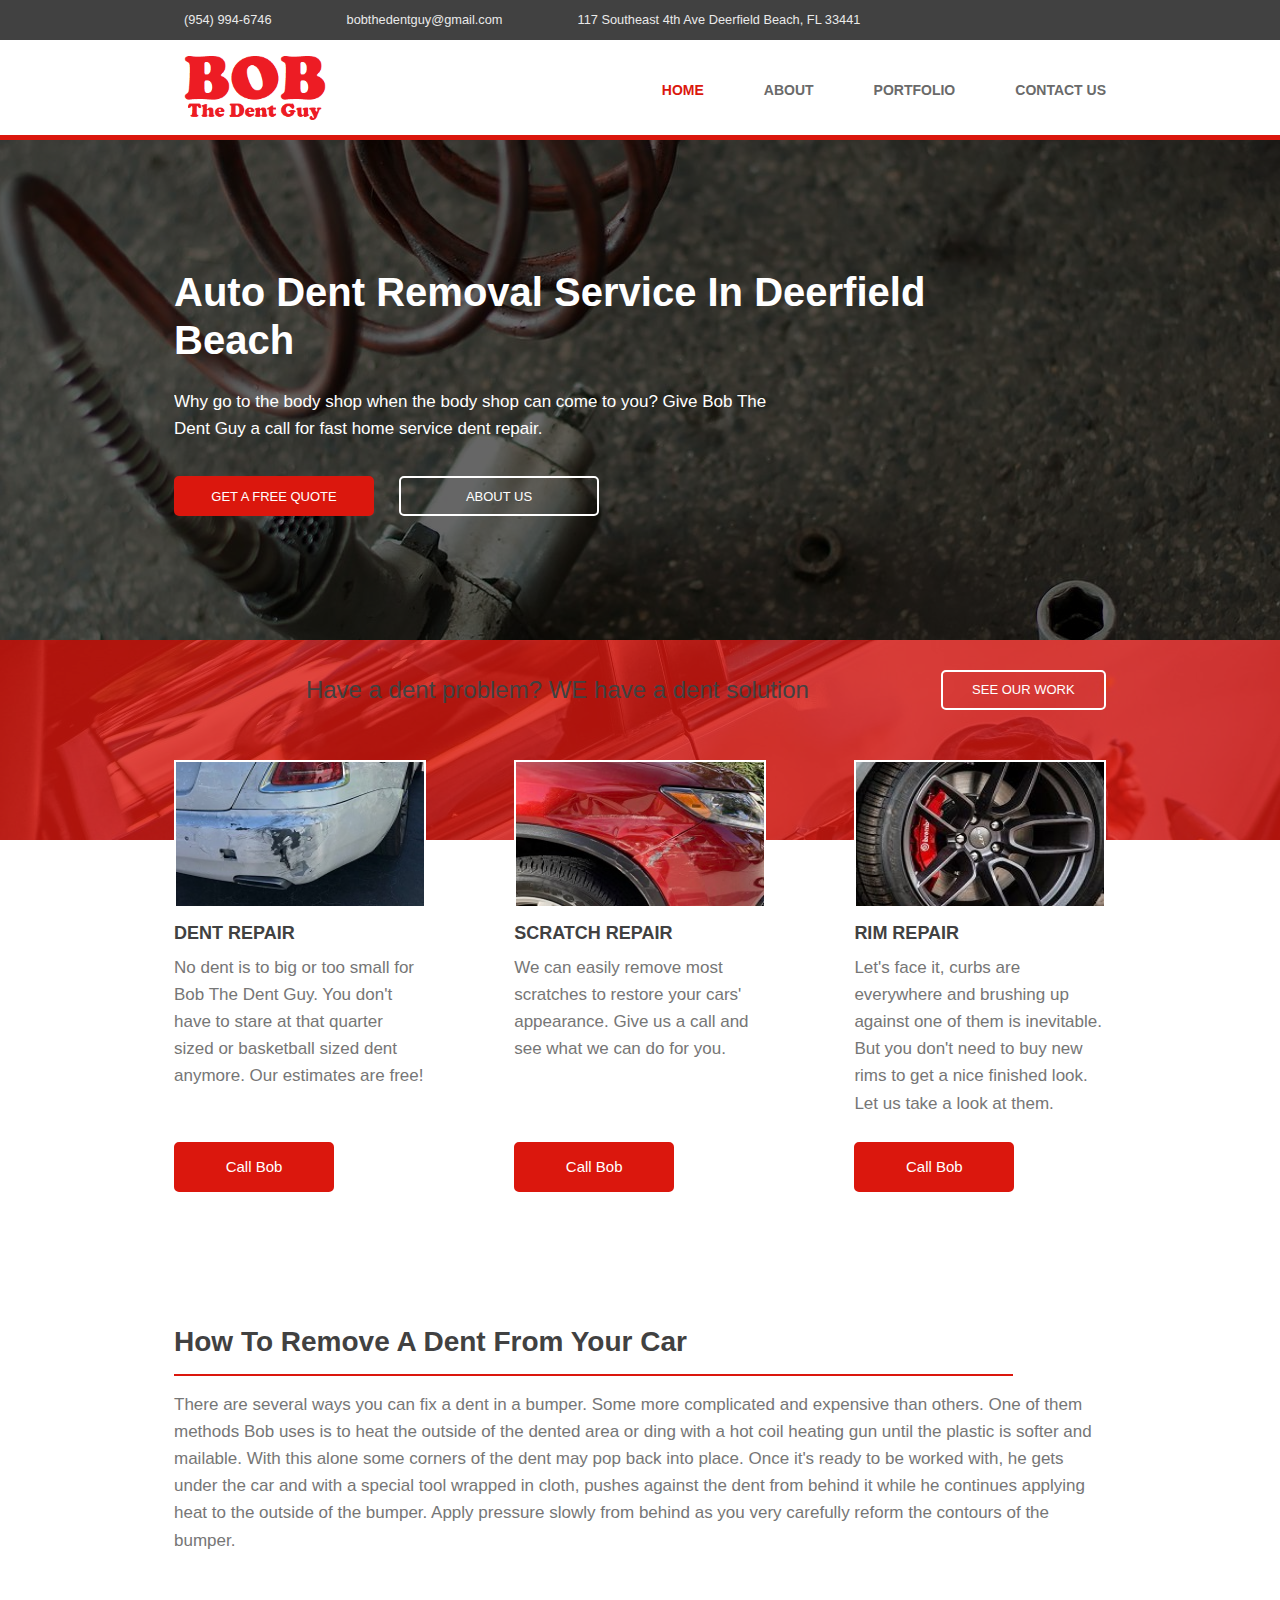
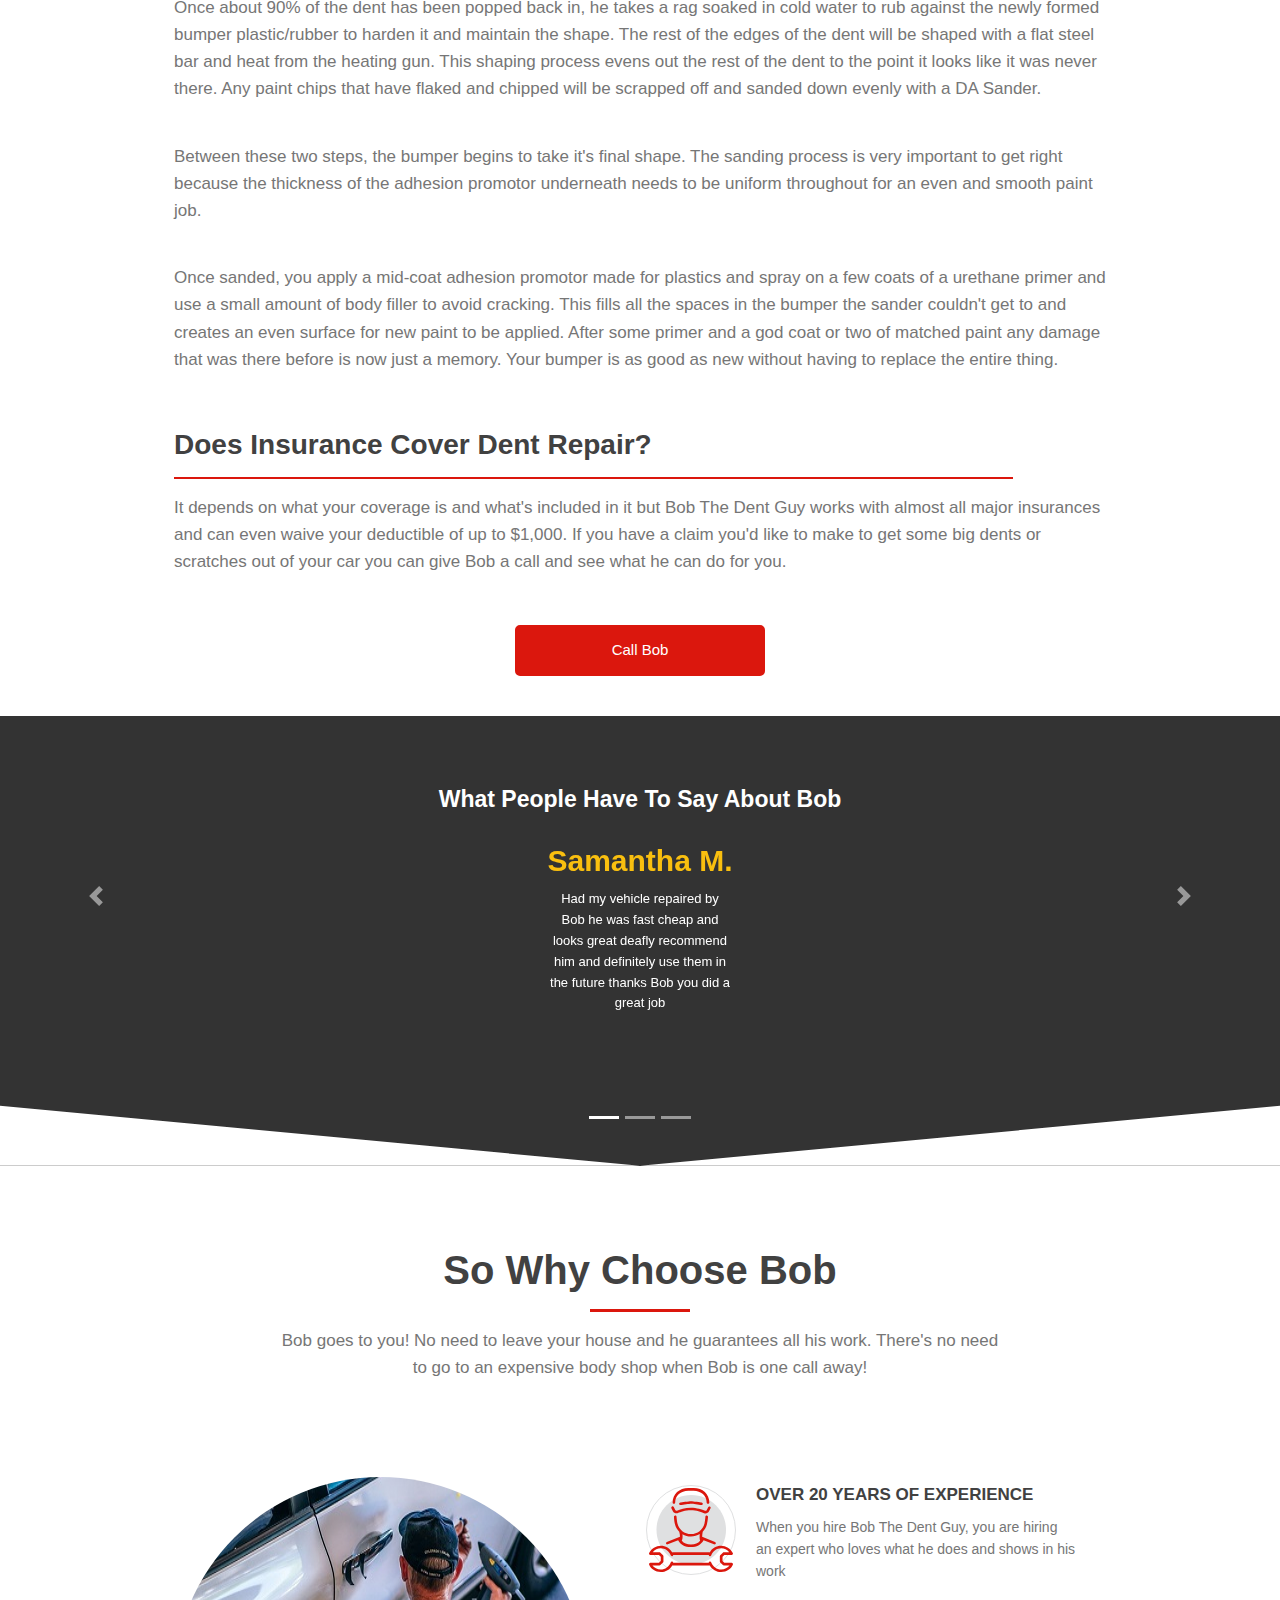
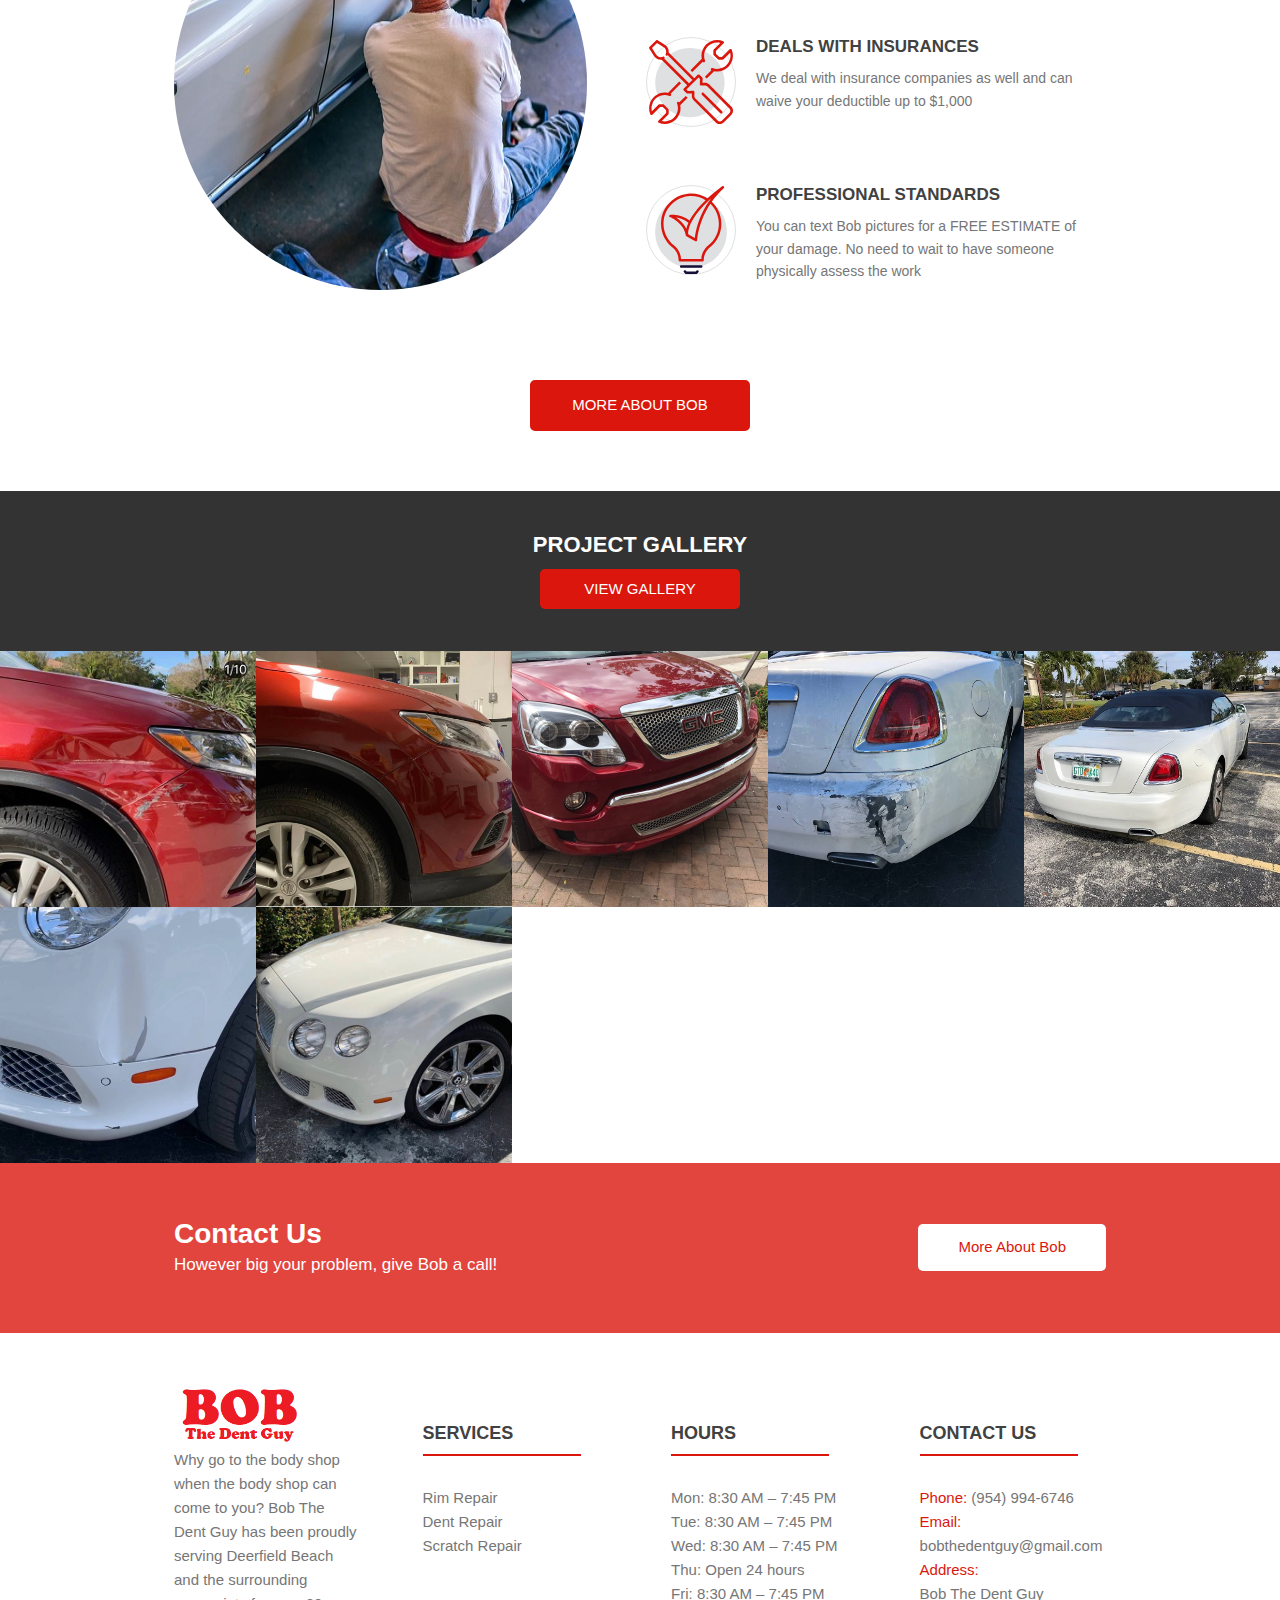
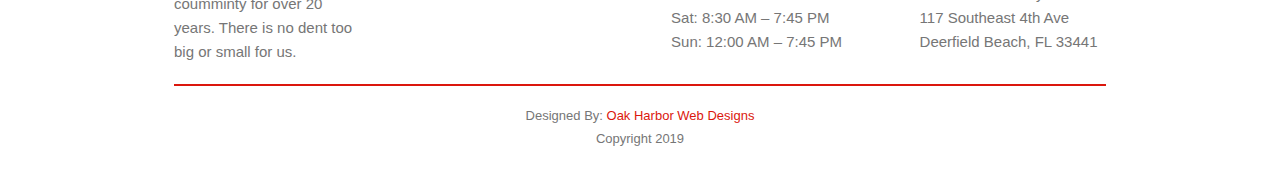
==== commit a3b88350: "made edits based on html validator" ====
--- a/html/index.html
+++ b/html/index.html
@@ -245,7 +245,7 @@
 			<div class="call-strip-dark"></div>
 			<div class="container">
 				<div class="call-strip-content">
-					<p>Have a dent problem?  WE have a dent solution</p>
+					<h4>Have a dent problem?  WE have a dent solution</h4>
 					<button class="call-strip-button button-transparent animated fadeInRight" onclick="location.href='portfolio.html'" type="button">
          			SEE OUR WORK</button>
 				</div>
@@ -477,25 +477,24 @@
 		<!--                   GALLERY                    -->
 		<!-- ============================================ -->
 
-		<section class="gallery-content">
-			<div class="gallery-dark"></div>
-			<h3>PROJECT GALLERY</h3>
-			<button class="button-solid animated gallery-button fadeInRight" onclick="location.href='portfolio.html'" type="button">
-         	VIEW GALLERY</button>
-		</section>	
-
 		<section id="gallery">
+			<div class="gallery-content">
+				<div class="gallery-dark"></div>
+				<h3>PROJECT GALLERY</h3>
+				<button class="button-solid animated gallery-button fadeInRight" onclick="location.href='portfolio.html'" type="button">
+	         	VIEW GALLERY</button>
+			</div>	
 			<div class="gallery">
-				<img src="../images/red-car-before.jpg" alt="" height="250" width="100%">
-				<img src="../images/red-car-after.jpg" alt="" height="250" width="100%">
-				<img src="../images/red-car.jpg" alt="" height="250" width="100%">
-				<img src="../images/white-car-before.jpg" alt="" height="250" width="100%">
-				<img src="../images/white-car-after.jpg" alt="" height="250" width="100%">
-				<img src="../images/white-car-before2.jpg" alt="" height="250" width="100%">
-				<img src="../images/white-car-after2.jpg" alt="" height="250" width="100%">
-				<img src="../images/white-car-before3.jpg" alt="" height="250" width="100%">
-				<img src="../images/white-car-after3.jpg" alt="" height="250" width="100%">
-				<img src="../images/white-car-after3.2.jpg" alt="" height="250" width="100%">
+				<img src="../images/red-car-before.jpg" alt="" height="250">
+				<img src="../images/red-car-after.jpg" alt="" height="250">
+				<img src="../images/red-car.jpg" alt="" height="250">
+				<img src="../images/white-car-before.jpg" alt="" height="250">
+				<img src="../images/white-car-after.jpg" alt="" height="250">
+				<img src="../images/white-car-before2.jpg" alt="" height="250">
+				<img src="../images/white-car-after2.jpg" alt="" height="250">
+				<img src="../images/white-car-before3.jpg" alt="" height="250">
+				<img src="../images/white-car-after3.jpg" alt="" height="250">
+				<img src="../images/white-car-after3.2.jpg" alt="" height="250">
 			</div>
 		</section>
 
@@ -527,7 +526,7 @@
 		<section id="footer">
 			<div class="container footer-flex">
 				<div class="footer-item right">
-					<img src="../images/logo.png" width="130px" height="auto">
+					<img src="../images/logo.png" width="130" alt="company logo">
 					<div class="footer1">
 						<p>Why go to the body shop when the body shop can come to you? Bob The Dent Guy has been proudly serving Deerfield Beach and the surrounding coumminty for over 20 years.  There is no dent too big or small for us.</p>
 					</div>
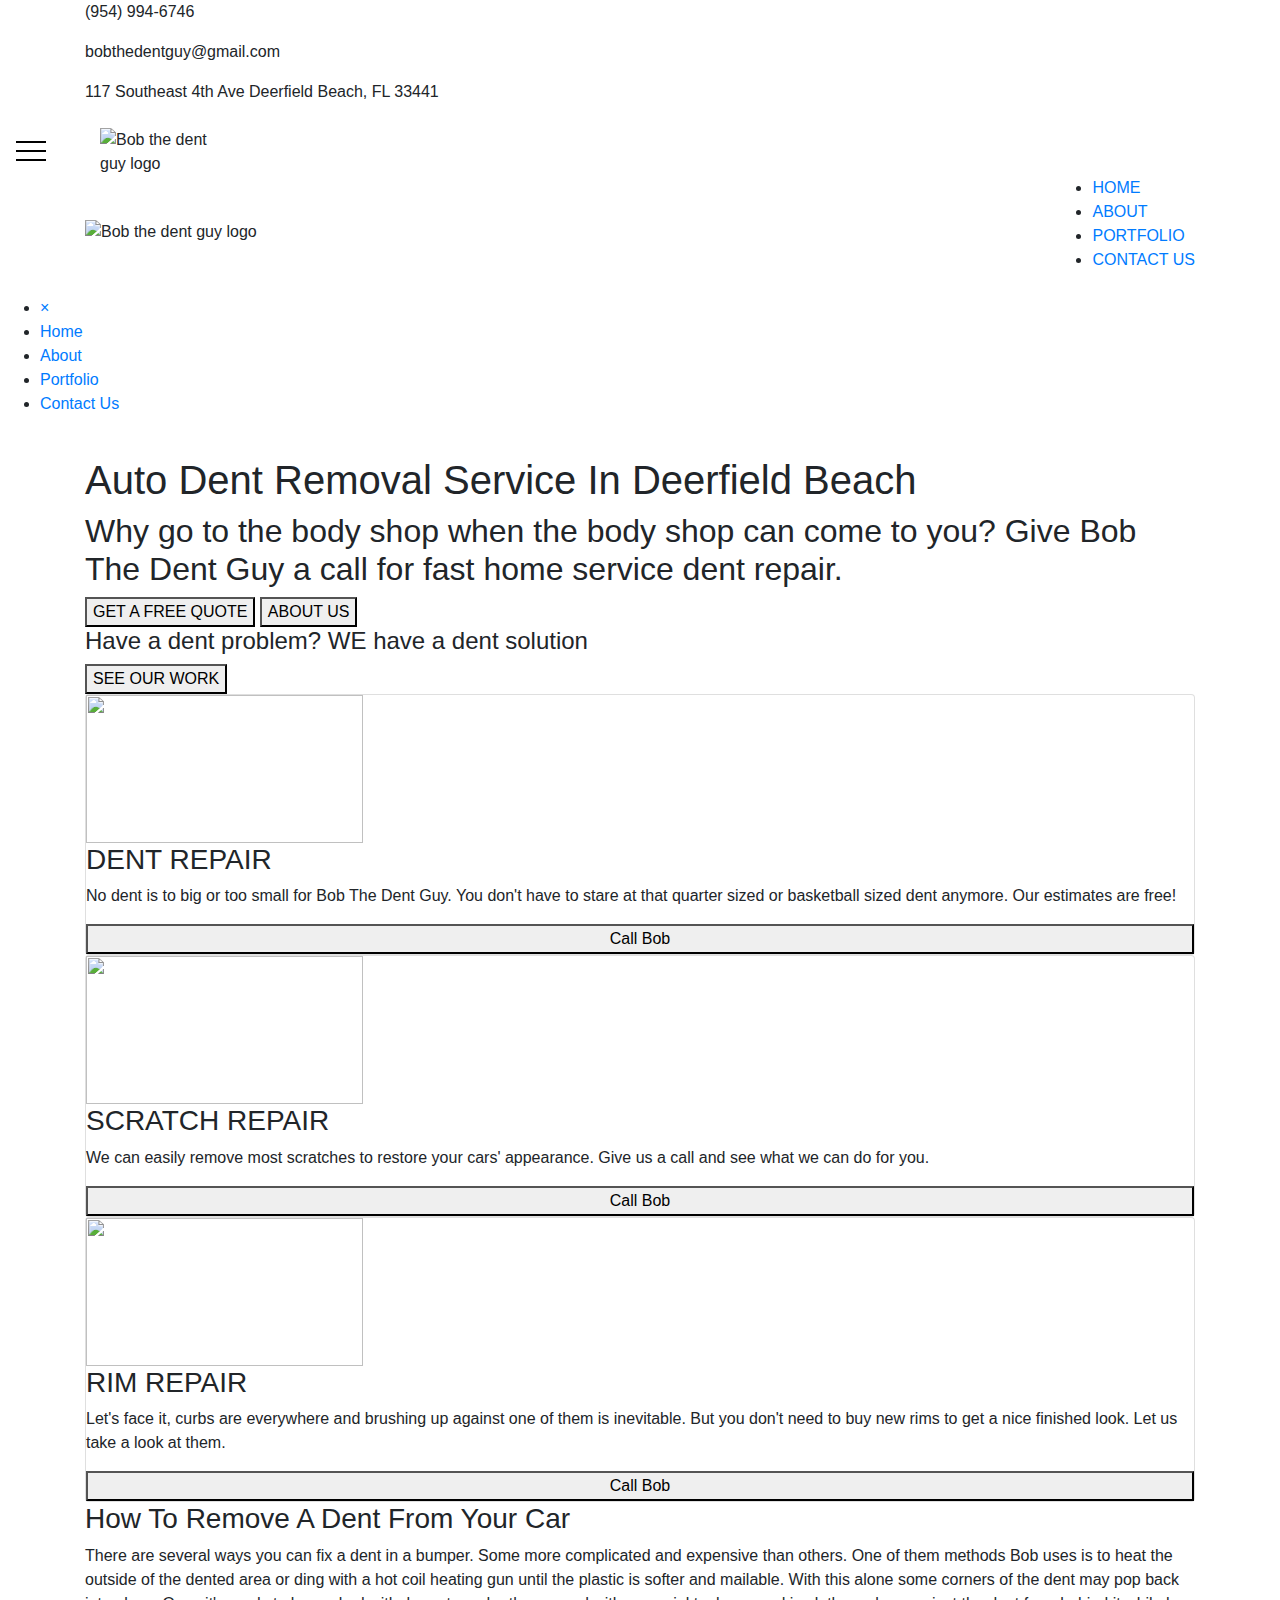
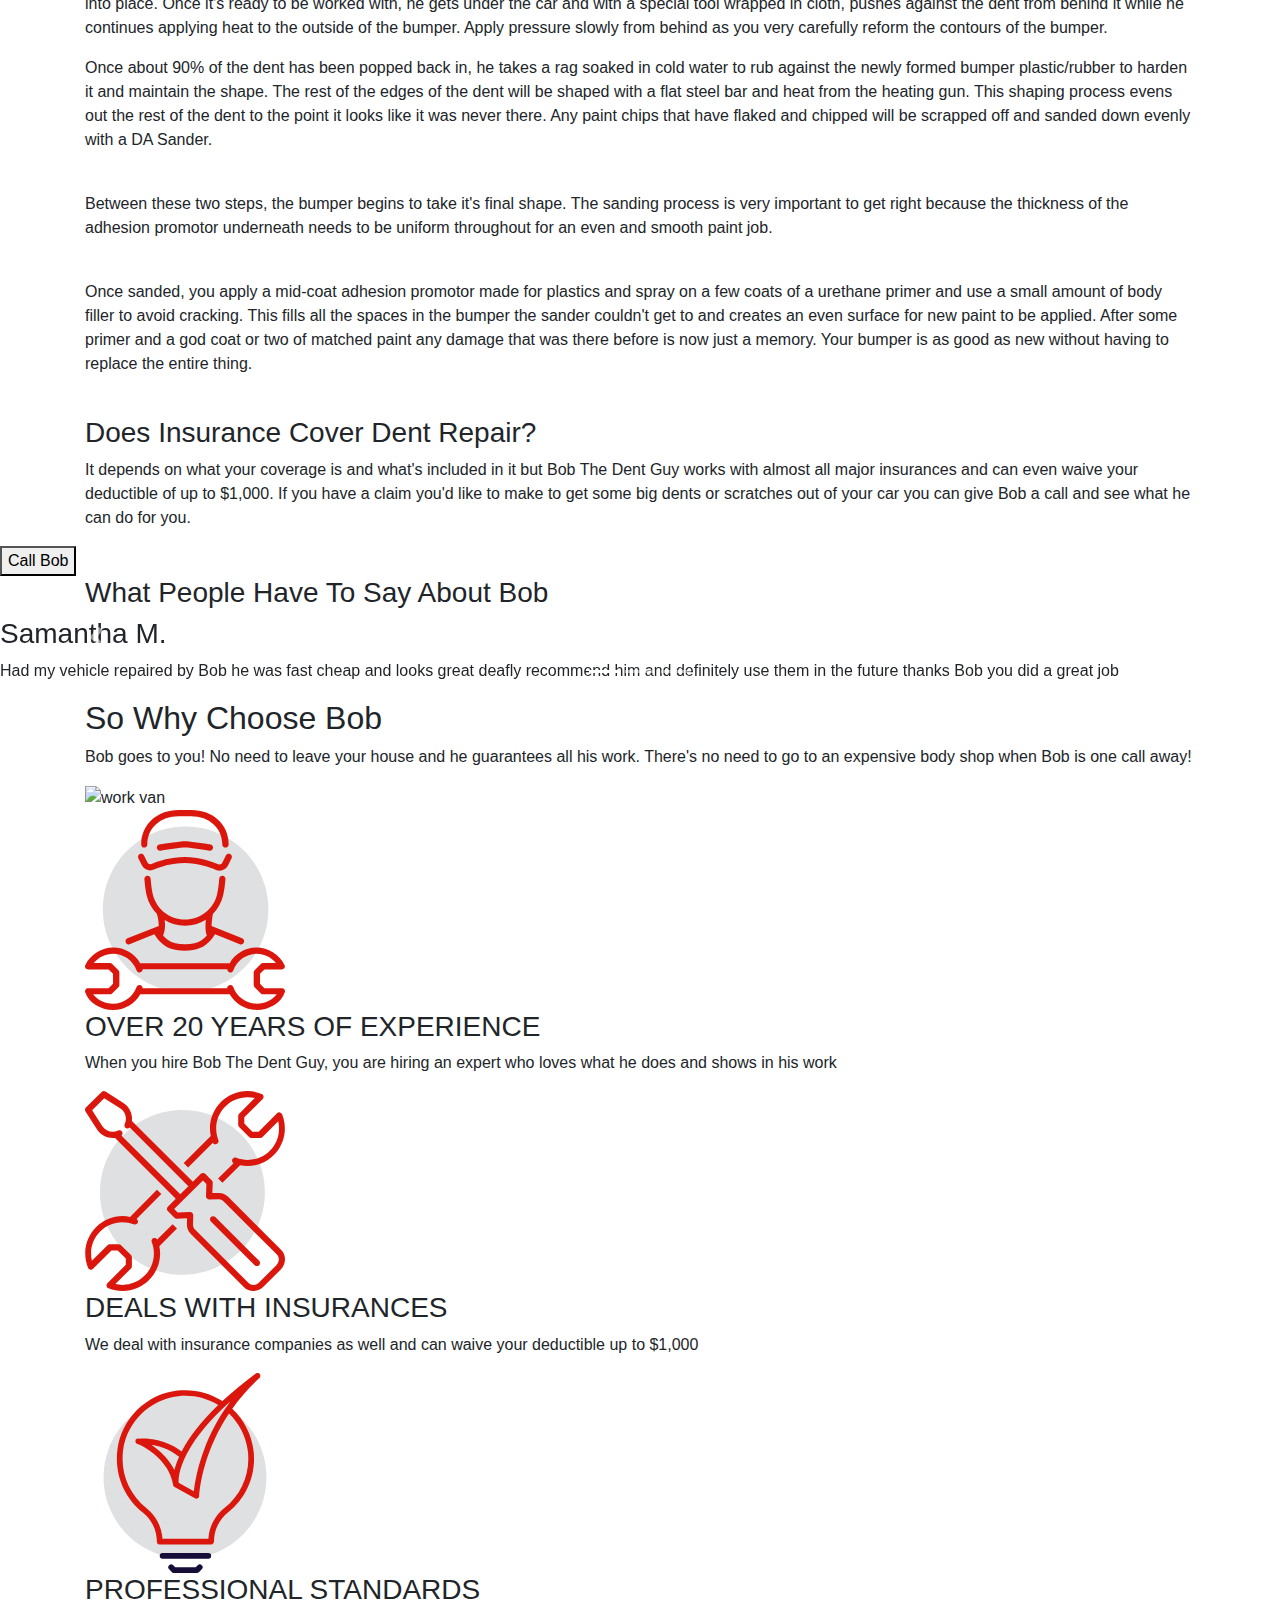
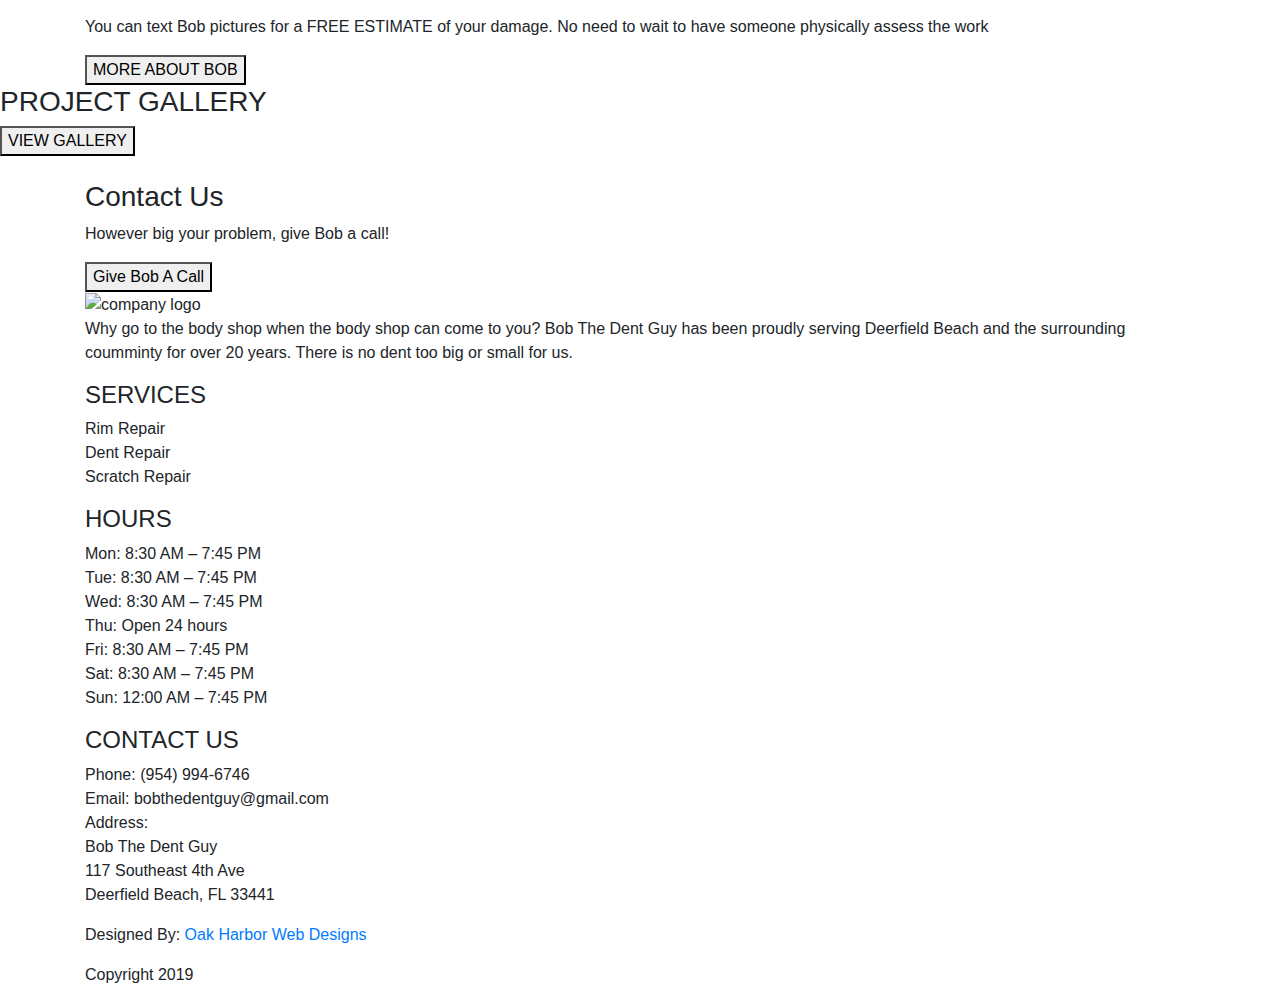
==== commit 18cef3ad: "added new logo" ====
--- a/html/index.html
+++ b/html/index.html
@@ -3,6 +3,7 @@
 <head>
 	<meta charset="UTF-8">
 	<meta name="viewport" content="width=device-width, initial-scale=1, shrink-to-fit=no">
+	<meta name="google-site-verification" content="Y2oy3zT34uC_5ISIThGC7nc7eF1ifNRTJduvWgGi-1g" />
 
 	<meta name="title" content="Dent Repair | Deerfield Beach, FL | Bob The Dent Guy">
 	<meta name="description" content="Bob The Dent Guy has been proudly serving Deerfield Beach and the surrounding coumminty for over 20 years. There is no dent too big or small for us.">
@@ -10,8 +11,20 @@
 
 	<link rel="stylesheet" href="https://use.fontawesome.com/releases/v5.8.1/css/all.css" integrity="sha384-50oBUHEmvpQ+1lW4y57PTFmhCaXp0ML5d60M1M7uH2+nqUivzIebhndOJK28anvf" crossorigin="anonymous">
 	<link rel="stylesheet" href="https://stackpath.bootstrapcdn.com/bootstrap/4.3.1/css/bootstrap.min.css" integrity="sha384-ggOyR0iXCbMQv3Xipma34MD+dH/1fQ784/j6cY/iJTQUOhcWr7x9JvoRxT2MZw1T" crossorigin="anonymous">
-	<link rel="stylesheet" href="../css/style.css">
-
+	<link rel="stylesheet" href="css/style.css">
+
+	<!-- Global site tag (gtag.js) - Google Analytics -->
+	<script async src="https://www.googletagmanager.com/gtag/js?id=UA-137702322-3"></script>
+	<script>
+	  window.dataLayer = window.dataLayer || [];
+	  function gtag(){dataLayer.push(arguments);}
+	  gtag('js', new Date());
+
+	  gtag('config', 'UA-137702322-3');
+	</script>
+
+
+		<!-- JSON-LD markup generated by Google Structured Data Markup Helper. -->
 	<script type="application/ld+json">
 	{
 	  "@context" : "http://schema.org",
@@ -170,17 +183,17 @@
         	</div>
         </div>
         <div class="mobile-logo container">
-        	<img src="../images/logo.png" width="120" height="60" alt="Bob the dent guy logo">
+        	<img src="images/mobile-logo.png" width="120" alt="Bob the dent guy logo">
     	</div>
         <div class="navbar-menu container">
         	<div class="desktop-logo">
-		    	<img class="" src="../images/logo.png" width="160" height="80" alt="Bob the dent guy logo">
+		    	<img class="" src="images/mobile-logo.png" width="160" alt="Bob the dent guy logo">
 			</div>
 			<ul class="navbar-links">
-				<li><a id="active" href="index.html">HOME</a></li>
-				<li><a href="about.html">ABOUT</a></li>
-				<li><a href="portfolio.html">PORTFOLIO</a></li>
-				<li><a href="contact.html">CONTACT US</a></li>
+				<li><a id="active" href="html/index.html">HOME</a></li>
+				<li><a href="html/about.html">ABOUT</a></li>
+				<li><a href="html/portfolio.html">PORTFOLIO</a></li>
+				<li><a href="html/contact.html">CONTACT US</a></li>
 			</ul>
 		</div>
 	</nav>
@@ -195,10 +208,10 @@
     <div id="side-menu" class="side-nav">
         <ul id="on-top">
         	<li><a href="#" id="btn-close" class="btn-close" onclick="closeSideMenu()">&times;</a></li>
-            <li class="nav-item"><a class="side-active" href="index.html">Home</a></li>
-            <li class="nav-item"><a href="about.html">About</a></li>
-            <li class="nav-item"><a href="portfolio.html">Portfolio</a></li>
-            <li class="nav-item"><a href="contact.html">Contact Us</a></li>
+            <li class="nav-item"><a class="side-active" href="html/index.html">Home</a></li>
+            <li class="nav-item"><a href="html/about.html">About</a></li>
+            <li class="nav-item"><a href="html/portfolio.html">Portfolio</a></li>
+            <li class="nav-item"><a href="html/contact.html">Contact Us</a></li>
         </ul>
     </div>
 
@@ -225,13 +238,16 @@
 	    	<div id="dark"></div>
 	    	<div class="container hero-content">
 				<div class="heroText">
+
+					<img class="hero-logo" src="images/Bob-the-Dent-Guy-logo.png" width="200" alt="">
+
 					<h1 id="home-h" class="animated fadeInUp">Auto Dent Removal Service In Deerfield Beach</h1>
 
 					<h2 id="home-p" class="animated fadeInUp">Why go to the body shop when the body shop can come to you? Give Bob The Dent Guy a call for fast home service dent repair.</h2>
 
-					<button class="button-solid hero-quote quote animated fadeInRight" onclick="location.href='contact.html'" type="button">
+					<button class="button-solid hero-quote quote animated fadeInRight" onclick="location.href='html/contact.html'" type="button">
 	         			GET A FREE QUOTE</button>
-	         		<button class="button-solid work animated fadeInRight" onclick="location.href='about.html'" type="button">
+	         		<button class="button-solid work animated fadeInRight" onclick="location.href='html/about.html'" type="button">
 	         			ABOUT US</button>
 				</div>
 			</div>
@@ -259,21 +275,21 @@
 		<section id="three-card">
 			<div class="container card-flex">
 				<div class="card">
-					<img src="../images/white-car-before-crop.jpg" alt="" width="277" height="148">
+					<img src="images/white-car-before-crop.jpg" alt="" width="277" height="148">
 					<h3>DENT REPAIR</h3>
 					<p>No dent is to big or too small for Bob The Dent Guy. You don't have to stare at that quarter sized or basketball sized dent anymore.  Our estimates are free!</p>
 					<button class="button-solid card-button animated fadeInRight" onclick="location.href='contact.html'" type="button">
 	         		Call Bob</button>
 				</div>
 				<div class="card">
-					<img src="../images/red-car-before-crop.jpg" alt="" width="277" height="148">
+					<img src="images/red-car-before-crop.jpg" alt="" width="277" height="148">
 					<h3>SCRATCH REPAIR</h3>
 					<p>We can easily remove most scratches to restore your cars' appearance.  Give us a call and see what we can do for you.</p>
 					<button class="button-solid card-button animated fadeInRight" onclick="location.href='contact.html'" type="button">
 	         		Call Bob</button>
 				</div>
 				<div class="card">
-					<img src="../images/rim-crop.jpg" alt="" width="277" height="148">
+					<img src="images/rim-crop.jpg" alt="" width="277" height="148">
 					<h3>RIM REPAIR</h3>
 					<p>Let's face it, curbs are everywhere and brushing up against one of them is inevitable.  But you don't need to buy new rims to get a nice finished look.  Let us take a look at them.</p>
 					<button class="button-solid card-button animated fadeInRight" onclick="location.href='contact.html'" type="button">
@@ -292,34 +308,28 @@
 				<div class="how-line"></div>
 				<p>There are several ways you can fix a dent in a bumper.  Some more complicated and expensive than others.  One of them methods Bob uses is to heat the outside of the dented area or ding with a hot coil heating gun until the plastic is softer and mailable.  With this alone some corners of the dent may pop back into place.  Once it's ready to be worked with, he gets under the car and with a special tool wrapped in cloth, pushes against the dent from behind it while he continues applying heat to the outside of the bumper.  Apply pressure slowly from behind as you very carefully reform the contours of the bumper.
 				</p>
-				<br>
-					<!-- <img src="../images/dent-1-compressor.jpg" alt="dent  with paint cracks being shaped with a hot coil gun and metal bar"> -->
+				<!-- <img src="images/dent-1-compressor.jpg" alt="dent  with paint cracks being shaped with a hot coil gun and metal bar"> -->
 				<p>
 				Once about 90% of the dent has been popped back in, he takes a rag soaked in cold water to rub against the newly formed bumper plastic/rubber to harden it and maintain the shape.  The rest of the edges of the dent will be shaped with a flat steel bar and heat from the heating gun.  This shaping process evens out the rest of the dent to the point it looks like it was never there.  Any paint chips that have flaked and chipped will be scrapped off and sanded down evenly with a DA Sander.
 				</p>
 				<br>
-
-					<!-- <img src="../images/dent-2-compressor.jpg" alt="the dent has adhesion promotor mold for plastics applied to the dented area"> -->
-
+				<!-- <img src="images/dent-2-compressor.jpg" alt="the dent has adhesion promotor mold for plastics applied to the dented area"> -->
 				<p>Between these two steps, the bumper begins to take it's final shape.  The sanding process is very important to get right because the thickness of the adhesion promotor underneath needs to be uniform throughout for an even and smooth paint job.</p>
 				<br>
-
-					<!-- <img src="../images/dent-3-compressor.jpg" alt="the adhesion promotor is sanded down to match the same level as the paint so it's smooth and uniform"> -->
-
+				<!-- <img src="images/dent-3-compressor.jpg" alt="the adhesion promotor is sanded down to match the same level as the paint so it's smooth and uniform"> -->
 				<p>Once sanded, you apply a mid-coat adhesion promotor made for plastics and spray on a few coats of a urethane primer and use a small amount of body filler to avoid cracking.  This fills all the spaces in the bumper the sander couldn't get to and creates an even surface for new paint to be applied. After some primer and a god coat or two of matched paint any damage that was there before is now just a memory.  Your bumper is as good as new without having to replace the entire thing.</p>
 				<br>
-		
-					<!-- <img src="../images/dent-4-compressor.jpg" alt="the dent and paint chipping has been completely removed and the bumper looks like new"> -->
-			 
+				<!-- <img src="images/dent-4-compressor.jpg" alt="the dent and paint chipping has been completely removed and the bumper looks like new"> -->
 				<h3>Does Insurance Cover Dent Repair?</h3>  
 				<div class="how-line"></div>
 				<p>It depends on what your coverage is and what's included in it but Bob The Dent Guy works with almost all major insurances and can even waive your deductible of up to $1,000.  If you have a claim you'd like to make to get some big dents or scratches out of your car you can give Bob a call and see what he can do for you.</p>
 			</div>
 			<div class="how-button-div">
-				<button class="button-solid how-button animated fadeInRight" onclick="location.href='contact.html'" type="button">
+				<button class="button-solid how-button animated fadeInRight" onclick="location.href='html/contact.html'" type="button">
 	         	Call Bob</button>
 	        </div>
 		</section>
+		
 
 		<!-- ============================================ -->
 		<!--                  CAROUSEL                    -->
@@ -417,7 +427,7 @@
 				</div>
 				<div class="about-content">
 					<div class="image">
-						<img src="../images/fix-crop.jpg" alt="work van" width="280" height="280">
+						<img src="images/fix-crop.jpg" alt="work van" width="280" height="280">
 					</div>
 					<div class="list">
 						<div class="list-item">
@@ -485,16 +495,16 @@
 	         	VIEW GALLERY</button>
 			</div>	
 			<div class="gallery">
-				<img src="../images/red-car-before.jpg" alt="" height="250">
-				<img src="../images/red-car-after.jpg" alt="" height="250">
-				<img src="../images/red-car.jpg" alt="" height="250">
-				<img src="../images/white-car-before.jpg" alt="" height="250">
-				<img src="../images/white-car-after.jpg" alt="" height="250">
-				<img src="../images/white-car-before2.jpg" alt="" height="250">
-				<img src="../images/white-car-after2.jpg" alt="" height="250">
-				<img src="../images/white-car-before3.jpg" alt="" height="250">
-				<img src="../images/white-car-after3.jpg" alt="" height="250">
-				<img src="../images/white-car-after3.2.jpg" alt="" height="250">
+				<img src="images/red-car-before.jpg" alt="" height="250" >
+				<img src="images/red-car-after.jpg" alt="" height="250">
+				<img src="images/red-car.jpg" alt="" height="250">
+				<img src="images/white-car-before.jpg" alt="" height="250">
+				<img src="images/white-car-after.jpg" alt="" height="250">
+				<img src="images/white-car-before2.jpg" alt="" height="250">
+				<img src="images/white-car-after2.jpg" alt="" height="250">
+				<img src="images/white-car-before3.jpg" alt="" height="250">
+				<img src="images/white-car-after3.jpg" alt="" height="250">
+				<img src="images/white-car-after3.2.jpg" alt="" height="250">
 			</div>
 		</section>
 
@@ -510,8 +520,8 @@
 						<h3>Contact Us</h3>
 						<p>However big your problem, give Bob a call!</p>
 					</div>
-					<button class="button-solid contact-button animated fadeInRight" onclick="location.href='about.html'" type="button">
-	         		More About Bob</button>
+					<button class="button-solid contact-button animated fadeInRight" onclick="location.href='contact.html'" type="button">
+	         		Give Bob A Call</button>
 				</div>
 			</div>
 		</section>
@@ -526,7 +536,7 @@
 		<section id="footer">
 			<div class="container footer-flex">
 				<div class="footer-item right">
-					<img src="../images/logo.png" width="130" alt="company logo">
+					<img src="images/Bob-the-Dent-Guy-logo.png" width="130" alt="company logo">
 					<div class="footer1">
 						<p>Why go to the body shop when the body shop can come to you? Bob The Dent Guy has been proudly serving Deerfield Beach and the surrounding coumminty for over 20 years.  There is no dent too big or small for us.</p>
 					</div>
@@ -584,7 +594,7 @@
 		</section>
 	</footer>
 
-	<script src="../js/nav.js"></script>
+	<script src="js/nav.js"></script>
 	<script src="https://code.jquery.com/jquery-3.3.1.slim.min.js" integrity="sha384-q8i/X+965DzO0rT7abK41JStQIAqVgRVzpbzo5smXKp4YfRvH+8abtTE1Pi6jizo" crossorigin="anonymous"></script>
 	<script src="https://cdnjs.cloudflare.com/ajax/libs/popper.js/1.14.7/umd/popper.min.js" integrity="sha384-UO2eT0CpHqdSJQ6hJty5KVphtPhzWj9WO1clHTMGa3JDZwrnQq4sF86dIHNDz0W1" crossorigin="anonymous"></script>
 	<script src="https://stackpath.bootstrapcdn.com/bootstrap/4.3.1/js/bootstrap.min.js" integrity="sha384-JjSmVgyd0p3pXB1rRibZUAYoIIy6OrQ6VrjIEaFf/nJGzIxFDsf4x0xIM+B07jRM" crossorigin="anonymous"></script>
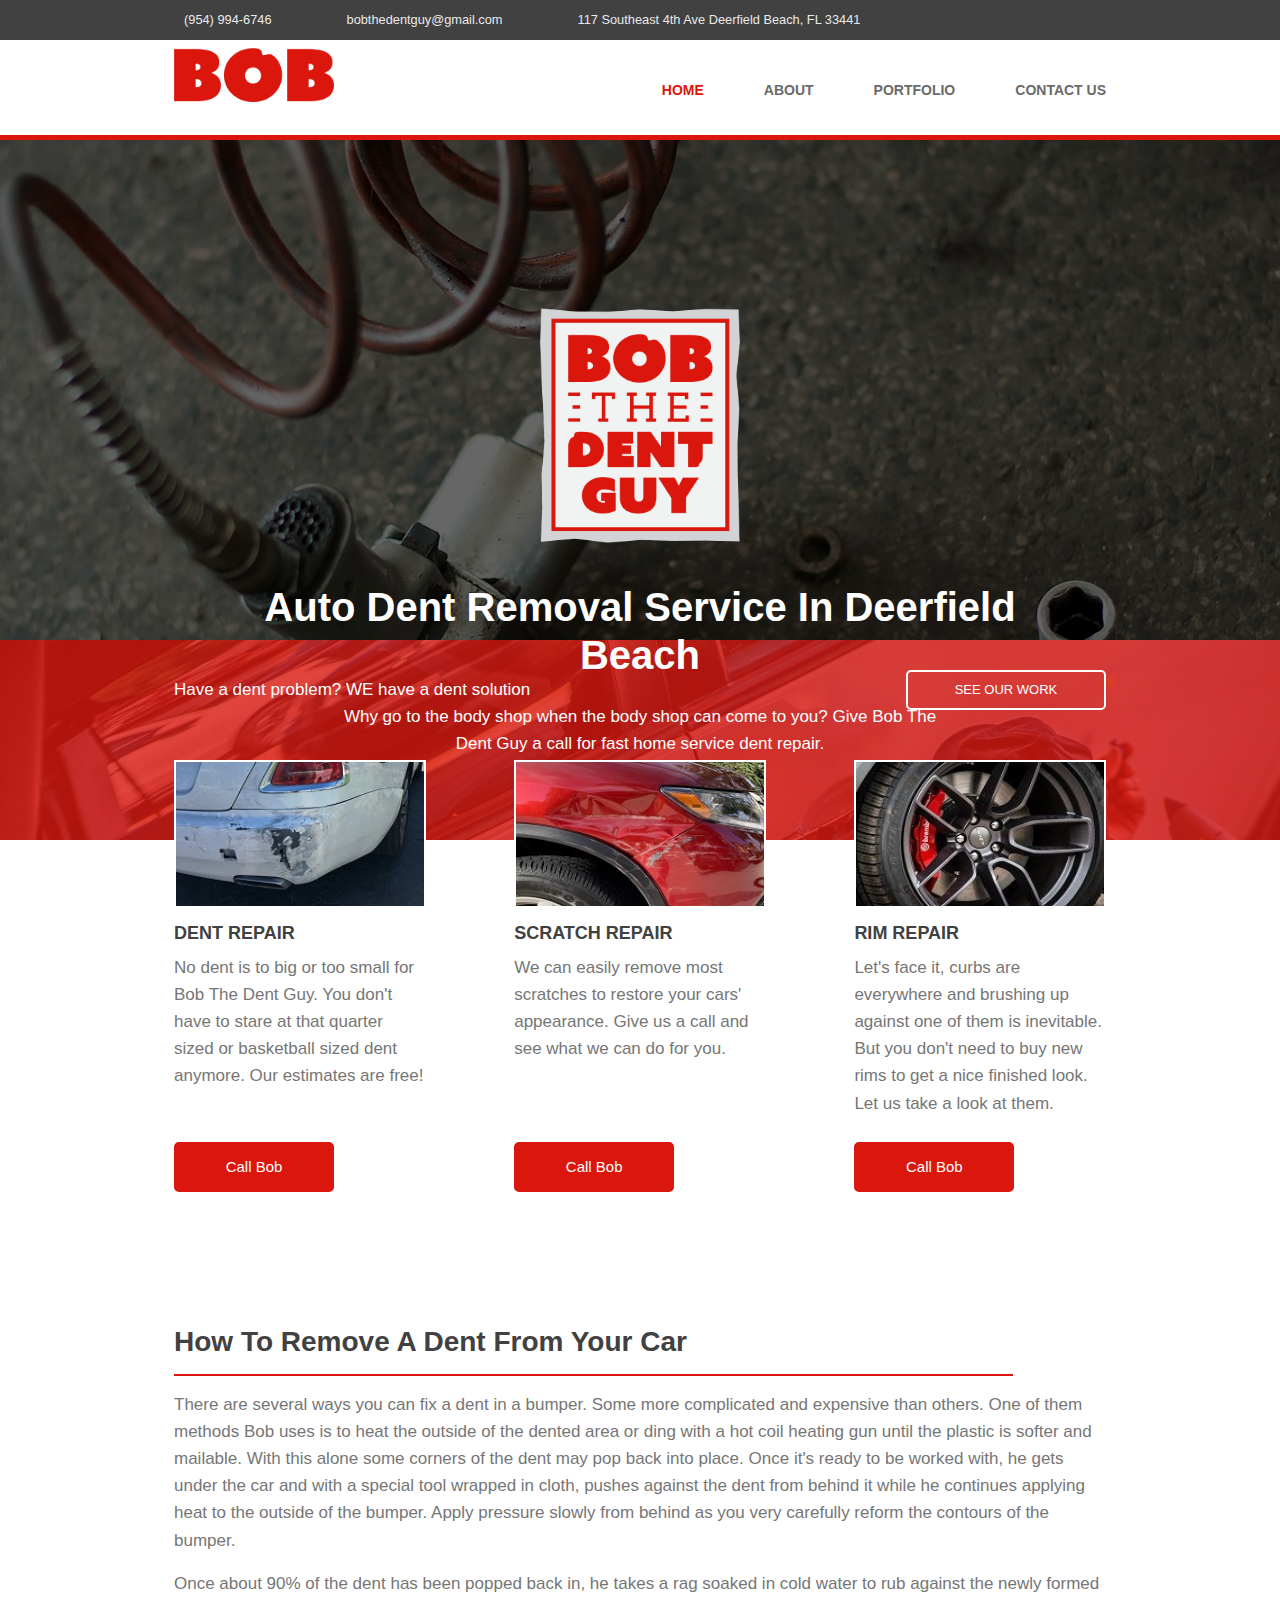
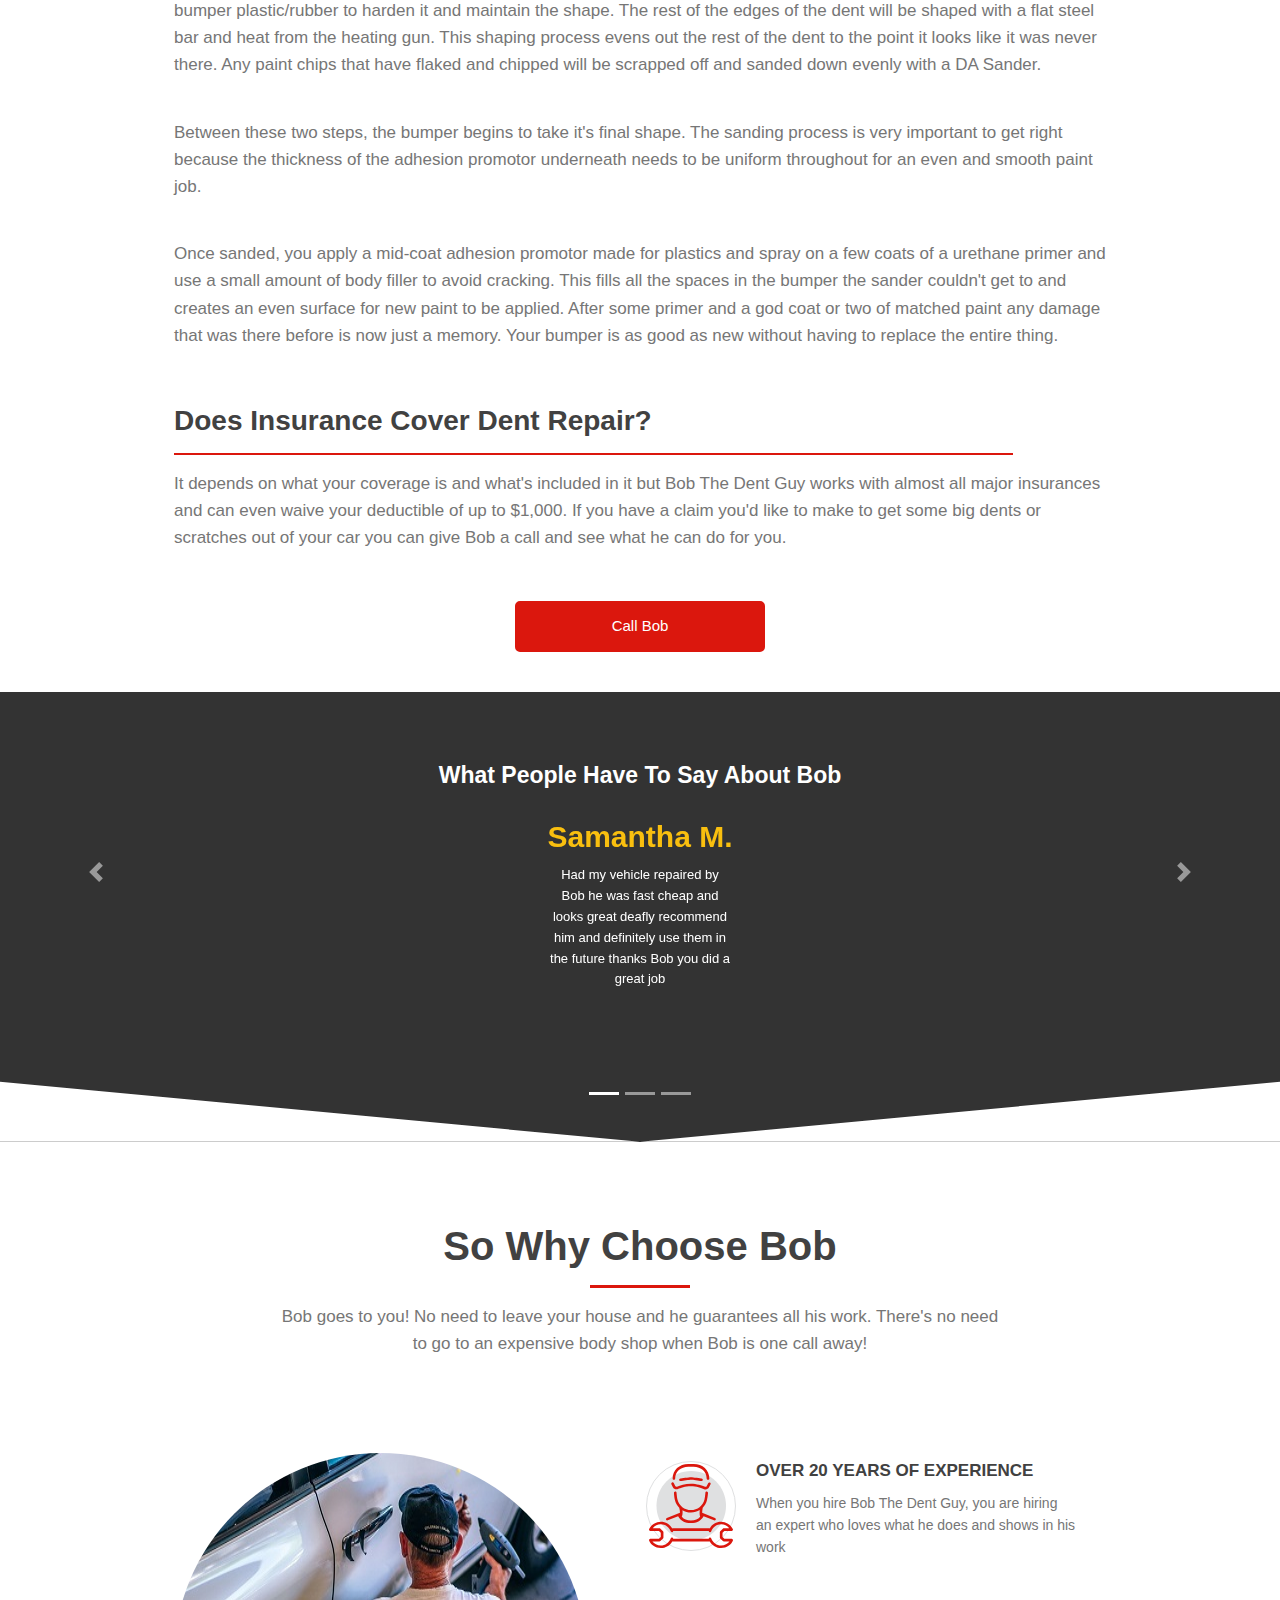
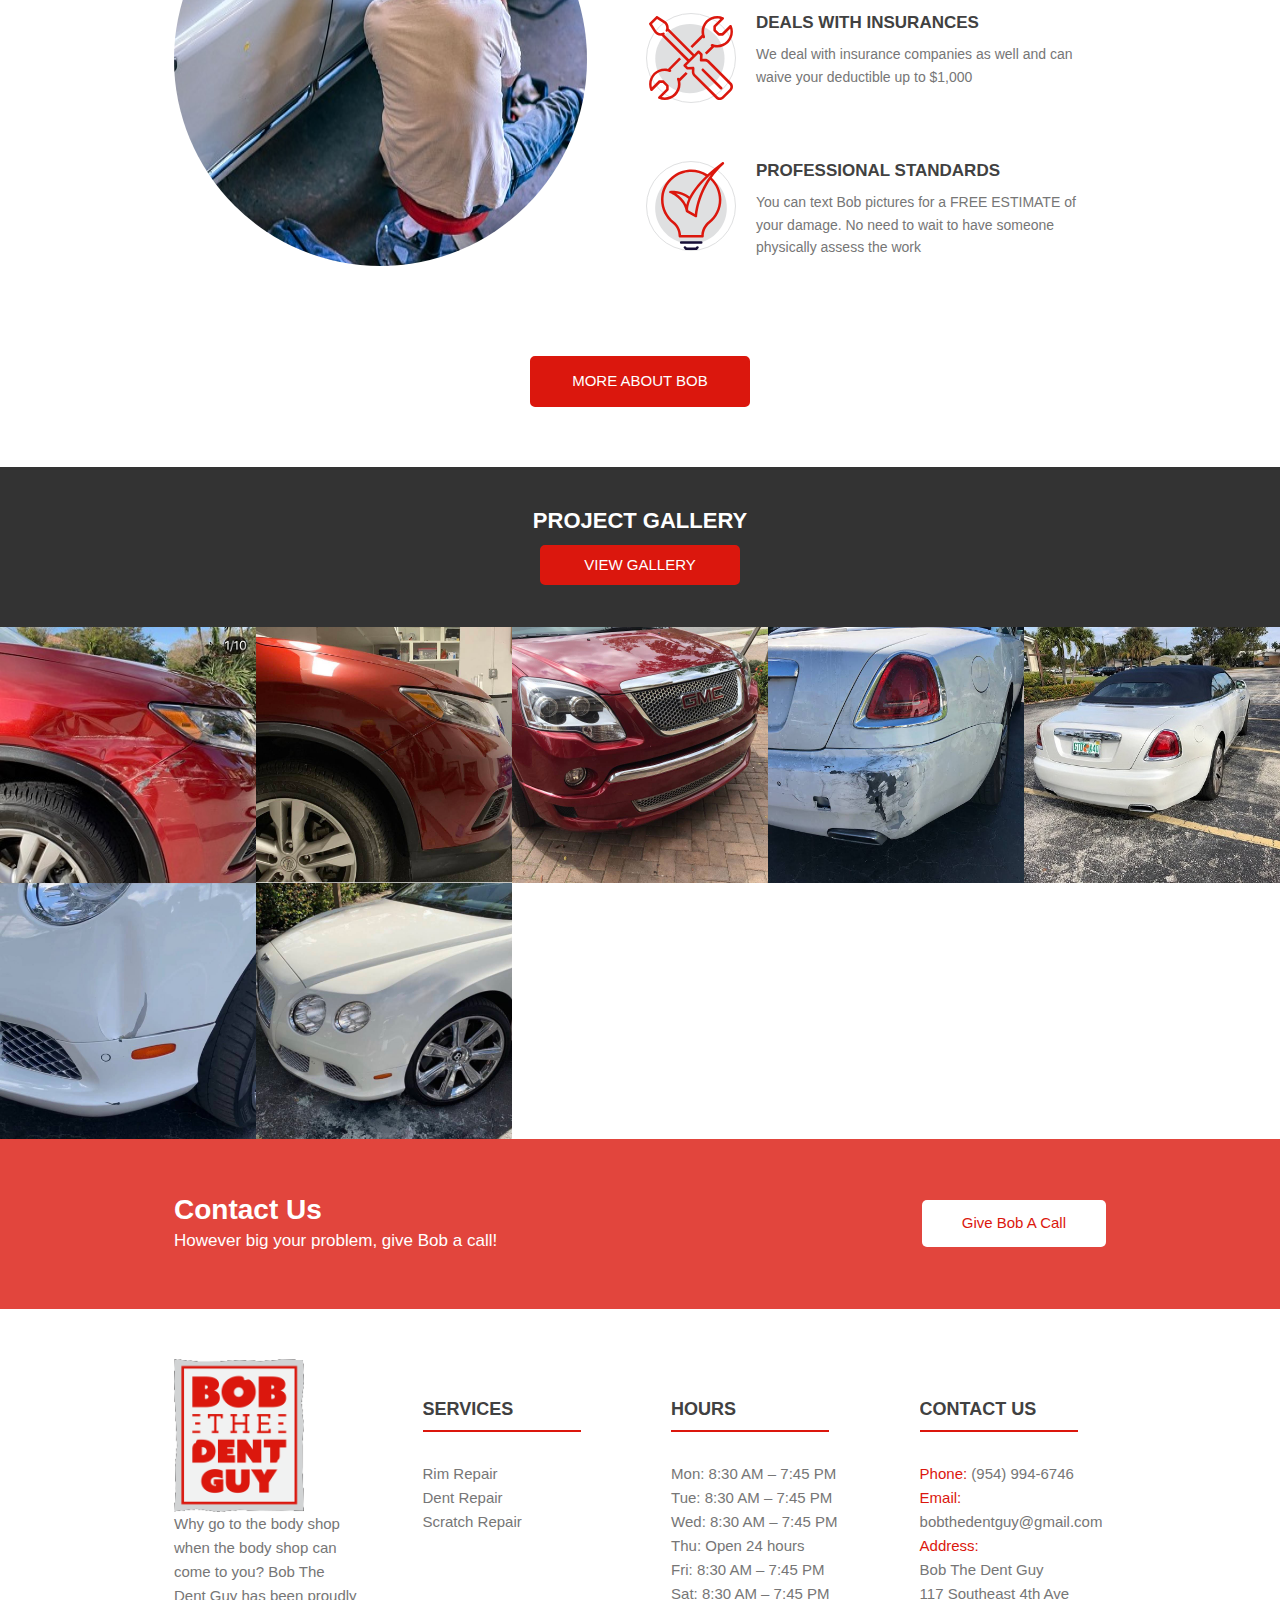
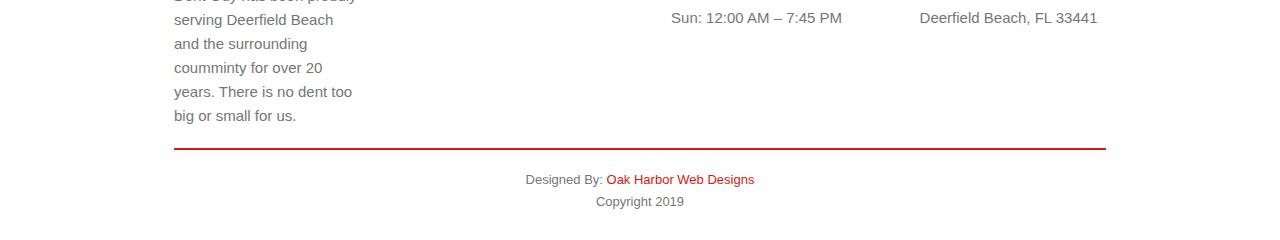
==== commit 60acf65d: "fixed sixing erros with new logo" ====
--- a/html/index.html
+++ b/html/index.html
@@ -11,7 +11,7 @@
 
 	<link rel="stylesheet" href="https://use.fontawesome.com/releases/v5.8.1/css/all.css" integrity="sha384-50oBUHEmvpQ+1lW4y57PTFmhCaXp0ML5d60M1M7uH2+nqUivzIebhndOJK28anvf" crossorigin="anonymous">
 	<link rel="stylesheet" href="https://stackpath.bootstrapcdn.com/bootstrap/4.3.1/css/bootstrap.min.css" integrity="sha384-ggOyR0iXCbMQv3Xipma34MD+dH/1fQ784/j6cY/iJTQUOhcWr7x9JvoRxT2MZw1T" crossorigin="anonymous">
-	<link rel="stylesheet" href="css/style.css">
+	<link rel="stylesheet" href="../css/style.css">
 
 	<!-- Global site tag (gtag.js) - Google Analytics -->
 	<script async src="https://www.googletagmanager.com/gtag/js?id=UA-137702322-3"></script>
@@ -183,17 +183,17 @@
         	</div>
         </div>
         <div class="mobile-logo container">
-        	<img src="images/mobile-logo.png" width="120" alt="Bob the dent guy logo">
+        	<img src="../images/mobile-logo.png" width="120" alt="Bob the dent guy logo">
     	</div>
         <div class="navbar-menu container">
         	<div class="desktop-logo">
-		    	<img class="" src="images/mobile-logo.png" width="160" alt="Bob the dent guy logo">
+		    	<img class="" src="../images/mobile-logo.png" width="160" alt="Bob the dent guy logo">
 			</div>
 			<ul class="navbar-links">
-				<li><a id="active" href="html/index.html">HOME</a></li>
-				<li><a href="html/about.html">ABOUT</a></li>
-				<li><a href="html/portfolio.html">PORTFOLIO</a></li>
-				<li><a href="html/contact.html">CONTACT US</a></li>
+				<li><a id="active" href="../html/index.html">HOME</a></li>
+				<li><a href="../html/about.html">ABOUT</a></li>
+				<li><a href="../html/portfolio.html">PORTFOLIO</a></li>
+				<li><a href="../html/contact.html">CONTACT US</a></li>
 			</ul>
 		</div>
 	</nav>
@@ -208,10 +208,10 @@
     <div id="side-menu" class="side-nav">
         <ul id="on-top">
         	<li><a href="#" id="btn-close" class="btn-close" onclick="closeSideMenu()">&times;</a></li>
-            <li class="nav-item"><a class="side-active" href="html/index.html">Home</a></li>
-            <li class="nav-item"><a href="html/about.html">About</a></li>
-            <li class="nav-item"><a href="html/portfolio.html">Portfolio</a></li>
-            <li class="nav-item"><a href="html/contact.html">Contact Us</a></li>
+            <li class="nav-item"><a class="side-active" href="../html/index.html">Home</a></li>
+            <li class="nav-item"><a href="../html/about.html">About</a></li>
+            <li class="nav-item"><a href="../html/portfolio.html">Portfolio</a></li>
+            <li class="nav-item"><a href="../html/contact.html">Contact Us</a></li>
         </ul>
     </div>
 
@@ -239,7 +239,7 @@
 	    	<div class="container hero-content">
 				<div class="heroText">
 
-					<img class="hero-logo" src="images/Bob-the-Dent-Guy-logo.png" width="200" alt="">
+					<img class="hero-logo" src="../images/Bob-the-Dent-Guy-logo.png" width="200" alt="">
 
 					<h1 id="home-h" class="animated fadeInUp">Auto Dent Removal Service In Deerfield Beach</h1>
 
@@ -275,21 +275,21 @@
 		<section id="three-card">
 			<div class="container card-flex">
 				<div class="card">
-					<img src="images/white-car-before-crop.jpg" alt="" width="277" height="148">
+					<img src="../images/white-car-before-crop.jpg" alt="" width="277" height="148">
 					<h3>DENT REPAIR</h3>
 					<p>No dent is to big or too small for Bob The Dent Guy. You don't have to stare at that quarter sized or basketball sized dent anymore.  Our estimates are free!</p>
 					<button class="button-solid card-button animated fadeInRight" onclick="location.href='contact.html'" type="button">
 	         		Call Bob</button>
 				</div>
 				<div class="card">
-					<img src="images/red-car-before-crop.jpg" alt="" width="277" height="148">
+					<img src="../images/red-car-before-crop.jpg" alt="" width="277" height="148">
 					<h3>SCRATCH REPAIR</h3>
 					<p>We can easily remove most scratches to restore your cars' appearance.  Give us a call and see what we can do for you.</p>
 					<button class="button-solid card-button animated fadeInRight" onclick="location.href='contact.html'" type="button">
 	         		Call Bob</button>
 				</div>
 				<div class="card">
-					<img src="images/rim-crop.jpg" alt="" width="277" height="148">
+					<img src="../images/rim-crop.jpg" alt="" width="277" height="148">
 					<h3>RIM REPAIR</h3>
 					<p>Let's face it, curbs are everywhere and brushing up against one of them is inevitable.  But you don't need to buy new rims to get a nice finished look.  Let us take a look at them.</p>
 					<button class="button-solid card-button animated fadeInRight" onclick="location.href='contact.html'" type="button">
@@ -427,7 +427,7 @@
 				</div>
 				<div class="about-content">
 					<div class="image">
-						<img src="images/fix-crop.jpg" alt="work van" width="280" height="280">
+						<img src="../images/fix-crop.jpg" alt="work van" width="280" height="280">
 					</div>
 					<div class="list">
 						<div class="list-item">
@@ -495,16 +495,16 @@
 	         	VIEW GALLERY</button>
 			</div>	
 			<div class="gallery">
-				<img src="images/red-car-before.jpg" alt="" height="250" >
-				<img src="images/red-car-after.jpg" alt="" height="250">
-				<img src="images/red-car.jpg" alt="" height="250">
-				<img src="images/white-car-before.jpg" alt="" height="250">
-				<img src="images/white-car-after.jpg" alt="" height="250">
-				<img src="images/white-car-before2.jpg" alt="" height="250">
-				<img src="images/white-car-after2.jpg" alt="" height="250">
-				<img src="images/white-car-before3.jpg" alt="" height="250">
-				<img src="images/white-car-after3.jpg" alt="" height="250">
-				<img src="images/white-car-after3.2.jpg" alt="" height="250">
+				<img src="../images/red-car-before.jpg" alt="" height="250" >
+				<img src="../images/red-car-after.jpg" alt="" height="250">
+				<img src="../images/red-car.jpg" alt="" height="250">
+				<img src="../images/white-car-before.jpg" alt="" height="250">
+				<img src="../images/white-car-after.jpg" alt="" height="250">
+				<img src="../images/white-car-before2.jpg" alt="" height="250">
+				<img src="../images/white-car-after2.jpg" alt="" height="250">
+				<img src="../images/white-car-before3.jpg" alt="" height="250">
+				<img src="../images/white-car-after3.jpg" alt="" height="250">
+				<img src="../images/white-car-after3.2.jpg" alt="" height="250">
 			</div>
 		</section>
 
@@ -536,7 +536,7 @@
 		<section id="footer">
 			<div class="container footer-flex">
 				<div class="footer-item right">
-					<img src="images/Bob-the-Dent-Guy-logo.png" width="130" alt="company logo">
+					<img src="../images/Bob-the-Dent-Guy-logo.png" width="130" alt="company logo">
 					<div class="footer1">
 						<p>Why go to the body shop when the body shop can come to you? Bob The Dent Guy has been proudly serving Deerfield Beach and the surrounding coumminty for over 20 years.  There is no dent too big or small for us.</p>
 					</div>
@@ -594,7 +594,7 @@
 		</section>
 	</footer>
 
-	<script src="js/nav.js"></script>
+	<script src="../js/nav.js"></script>
 	<script src="https://code.jquery.com/jquery-3.3.1.slim.min.js" integrity="sha384-q8i/X+965DzO0rT7abK41JStQIAqVgRVzpbzo5smXKp4YfRvH+8abtTE1Pi6jizo" crossorigin="anonymous"></script>
 	<script src="https://cdnjs.cloudflare.com/ajax/libs/popper.js/1.14.7/umd/popper.min.js" integrity="sha384-UO2eT0CpHqdSJQ6hJty5KVphtPhzWj9WO1clHTMGa3JDZwrnQq4sF86dIHNDz0W1" crossorigin="anonymous"></script>
 	<script src="https://stackpath.bootstrapcdn.com/bootstrap/4.3.1/js/bootstrap.min.js" integrity="sha384-JjSmVgyd0p3pXB1rRibZUAYoIIy6OrQ6VrjIEaFf/nJGzIxFDsf4x0xIM+B07jRM" crossorigin="anonymous"></script>
--- a/css/style.css
+++ b/css/style.css
@@ -0,0 +1,1634 @@
+
+/* Core Styles */
+.container {
+    padding: 0 1.5em;
+}
+
+#nav-topper {
+    display: none;
+}
+
+main {
+    position: relative;
+    top: -20%;
+}
+
+p {
+    font-size: 17px;
+    line-height: 1.6em;
+    font-family: 'Open Sans', sans-serif;
+    color: #767676;
+}
+
+body, html, h1, h2, h3, h4, h5, h6 {
+    width: 100%;
+    margin: 0;
+    padding: 0;
+    font-family: 'Open Sans', sans-serif;
+    text-align: center;
+    overflow-x: hidden;
+    color: #414141;
+}
+
+h1, h2, h3, h4, h5, h6 {
+    overflow-y: hidden;
+}
+
+#noScroll {
+    overflow: scroll;
+}
+
+#desktop-position {
+    display: none;
+}
+
+#desktop-partners {
+    display: none;
+}
+
+.quote,
+.call {
+	display: none;
+}
+
+.navbar-links {
+    display: none;
+}
+
+#logo {
+    display: none;
+}
+
+#call-strip {
+	display: none;
+}
+
+.button-solid {
+    display: inline-block;
+    background: #DB170D;
+    border-style: solid;
+    border-width: 2px;
+    border-color: #DB170D;
+    font-size: 15px;
+    margin: 10px 0;
+    padding: 12px 40px;
+    color: #FFFFFF;
+    text-decoration: none;
+    animation-delay: 0.6s;
+    border-radius: 5px;
+    white-space: nowrap;
+    float: left;
+}
+
+.button-solid a:hover {
+    background: #fff;
+    border-color: #fff;
+    color: #DB170D;
+    transition: background 0.4s ease 0s;
+    transition-property: background;
+    transition-duration: 0.4s;
+    transition-timing-function: ease;
+    transition-delay: 0s;
+    cursor: pointer;
+}
+
+.button-transparent {
+    display: inline-block;
+    background: transparent;
+    border-style: solid;
+    border-width: 2px;
+    border-color: #fff;
+    font-size: 15px;
+    margin: 10px 0;
+    padding: 6px 30px;
+    color: #FFFFFF;
+    text-decoration: none;
+    animation-delay: 0.6s;
+    border-radius: 5px;
+    white-space: nowrap;
+    float: left;
+    height: 40px;
+}
+
+.button-transparent a:hover {
+    background: #fff;
+    border-color: #fff;
+    color: #DB170D;
+    transition: background 0.4s ease 0s;
+    transition-property: background;
+    transition-duration: 0.4s;
+    transition-timing-function: ease;
+    transition-delay: 0s;
+    cursor: pointer;
+}
+
+/*-- -------------------------- -->
+<---        NAVIGATION          -->
+<--- -------------------------- -*/
+
+.navbar {
+    background-color: #FFFFFF;
+    width: 100%;
+    height: 78px;
+    border-bottom: 5px solid #DB170D;
+    position: relative;
+    z-index: 1;
+}
+
+.open-slide {
+    float: right;
+    margin-right: 1.5em;
+    display: block;
+    z-index: 4;
+    position: absolute;
+    right: 0;
+}
+
+.side-nav {
+    width: 0;
+    display: block;
+    height: 100%;
+    position: absolute;
+    top: 0;
+    background-color: #fff;
+    transition: 0.5s;
+    right: -1px;
+    text-align: right;
+    z-index: 15;
+}
+
+#side-hidden {
+    background-color: #000;
+    opacity: 0.9;
+    height: 100%;
+    position: absolute;
+    top: 0;
+    transition: 0.5s;
+    left: 0;
+    margin: 0;
+    width: 0;
+    z-index: 7;
+}
+
+.side-nav ul {
+    display: block;
+    text-decoration: none;
+    z-index: 6;
+    /* Added this */
+    padding: 0;
+    position: relative;
+    list-style: none;
+}
+
+/* Added this */
+.nav-item {
+    display:block;
+    margin: 0;
+}
+
+.side-nav ul a {
+    position: relative;
+    width: 100%;
+    /* Changed this */
+    /* padding: 10px 130px 10px 100px;*/
+    padding: 20px 15px;
+    text-decoration: none;
+    color: #000;
+    margin-right: 20px;
+    z-index: 6;
+    /* Removed this */
+    /* right: 30px; */
+    text-align: right;
+    /* Added these */
+    display: block;
+    box-sizing: border-box;  
+} 
+
+.btn-close {
+    display: block;
+    background: #fff;
+    position: absolute;
+    top: 0;
+    /* Changed this */
+    /* left: 22px; */
+    left: 0;
+    font-size: 36px;
+    text-decoration: none;
+    color: #2F2E2E;
+    right: 7px;
+    padding: 0;
+}
+
+.btn-close a:hover {
+    color: #444;
+    cursor: pointer;
+    background: #fff;
+}
+
+.side-nav .btn-close:hover {
+    color: #fff
+}
+
+.side-nav li a:hover {
+    color: #fff;
+    background: #DB170D;
+}
+
+.side-active {
+    color: #ffffff !important;
+    background: #DB170D;
+}
+
+.mobile-logo {
+    position: relative;
+    right: 0%;
+}
+
+.mobile-logo img {
+    margin: auto;
+}
+
+.desktop-logo {
+    display: none;
+}
+
+#side-menu {
+    margin: 0;
+    width: 0;
+    transition: .5s;
+}
+
+#side-menu ul {
+    position: relative;
+    top: -10px;
+}
+
+#on-top {
+    display: none;
+    font-size: .9em;
+}
+
+#bottom-menu {
+    display: flex;
+    flex-direction: row;
+    z-index: 7;
+    flex-wrap: nowrap;
+    width: 100%;
+    position: absolute;
+}
+
+.bottom {
+    width: 50%;
+    background: white;
+    bottom: 0;
+    position: fixed;
+    height: 60px;
+    display: block;
+    left: 0;
+    border-top: 1px solid #a9a9a9;
+    border-right: 1px solid #a9a9a9;
+}
+
+.bottom2 {
+    width: 50%;
+    background: white;
+    bottom: 0;
+    position: fixed;
+    height: 60px;
+    display: block;
+    position: fixed;
+    right: 0;
+    border-top: 1px solid #a9a9a9;
+    border-left: 1px solid #a9a9a9;
+}
+
+#bottom-menu i {
+    padding-top: 0px;
+    color: #2F2E2E;
+    text-align: center;
+    position: relative;
+    /* center icon vertically */
+    top: calc(50% - 11px);
+}
+
+.copyright {
+    height: 180px;
+}
+
+.copy-center {
+    padding: 0;
+}
+
+#company {
+    color: #fff;
+    text-decoration: none;
+}
+
+#company a:hover {
+    color: #b0b0b0;
+}
+
+/*-- -------------------------- -->
+<---          LANDING           -->
+<--- -------------------------- -*/
+
+#hero {
+    height: 800px;
+    width: 100%;
+    background:url("../images/tool.jpg");
+    /*background-attachment: fixed;*/
+    background-position: center center;
+    
+    /*background-size: cover;*/
+    color: #fff;
+    position: relative;
+}
+
+#dark {
+    position: absolute;
+    height: 100%;
+    width: 100%;
+    background: #000;
+    opacity: 0.6;
+    z-index: 2;
+}
+
+.hero-logo {
+    margin: 40px;
+}
+
+.heroText {
+	padding: 3em 0;
+    position: relative;
+    z-index: 3;
+    height: auto;
+    display: flex;
+    flex-direction: column;
+    align-items: center;
+}
+
+.heroText h1 {
+	font-size: 30px;
+	color: #fff;
+	text-align: center;
+	font-weight: 900;
+	overflow-y: hidden;
+}
+
+.heroText h2 {
+	color: #fff;
+	font-size: 17px;
+	text-align: center;
+	line-height: 1.6em;
+	padding: 9px 0;
+}
+
+button.work,
+button.quote {
+	height: 40px;
+	margin: 10px auto;
+	padding: 0;
+	font-size: 13px;
+	width: 200px;
+}
+.work {
+	background: transparent;
+	border: 2px solid #fff;
+	color: #fff;
+}
+
+/*-- -------------------------- -->
+<---           HOW              -->
+<--- -------------------------- -*/
+
+.how-content {
+    margin-bottom: 40px;
+}
+
+.how-line {
+    height: 2px;
+    width: 90%;    
+    background: #DB170D;
+    margin-bottom: 15px;
+}
+
+.how-content h3 {
+    font-weight: 700;
+    text-align: left;
+    margin: 15px 0;
+} 
+
+.how-content p {
+    text-align: left;
+}
+
+.how-content img {
+    width: 100%;
+    height: auto;
+    margin: 30px 0;
+}
+
+.how-button-div {
+    width: 100%;
+    display: flex;
+    align-items: center;
+    justify-content: center;
+    height: auto;
+    margin-bottom: 30px;
+}
+
+.how-button {
+    width: 250px;
+}
+
+/*-- -------------------------- -->
+<---          CARDS             -->
+<--- -------------------------- -*/
+
+.card {
+	height: auto;
+	text-align: left;
+	border: none;
+	margin: 60px 0;
+}
+
+.card img {
+	width: 100%;
+}
+
+.card h3 {
+	text-align: left;
+	margin: 15px 0 9px 0;
+	font-weight: 900;
+	font-size: 23px;
+}
+
+button.card-button{
+	width: 160px;
+}
+
+/*-- -------------------------- -->
+<---         CAROUSEL           -->
+<--- -------------------------- -*/
+
+#carousel {
+	height: 400px;
+	width: 100%;
+    background:url("../images/fix.jpg");
+    background-position: center center;
+    position: relative;
+}
+
+.carousel {
+	height: 400px;
+	display: flex;
+	flex-direction: column;
+	align-items: center;
+    position: relative;
+}
+
+.carousel-dark {
+    position: absolute;
+    height: 100%;
+    width: 100%;
+    background: #000;
+    opacity: 0.8;
+    z-index: 2;
+}
+
+.carousel-header h3 {
+    color: #fff;
+    font-weight: 900;
+    font-size: 23px;
+    text-align: center;
+    position: relative;
+    z-index: 10;
+    margin-bottom: 10px;
+    padding-top: 20px;
+}
+
+.carousel-inner {
+	margin: 0;
+    position: absolute;
+    top: 55%;
+    -ms-transform: translateY(-50%);
+    transform: translateY(-50%);
+    z-index: 5;
+    height: 100%;
+}
+
+.carousel-item p {
+	width: 184px;
+	margin: 10px auto;
+	color: #fff;
+    font-size: 13px;
+}
+
+.carousel-item h3 {
+	color: #F9BF0F;
+	font-size: 30px;
+	font-weight: 700;
+    margin-top: 20px;
+}
+
+ol.carousel-indicators {
+	position: relative;
+	bottom: -330px;
+	margin: 0;
+	width: auto;
+    z-index: 5;
+}
+
+.carousel-control-next {
+    position: absolute;
+    z-index: 5;
+    margin-left: auto;
+    top: -10%;
+}
+
+.carousel-control-prev {
+    position: absolute;
+    z-index: 5;
+    margin-right: auto;
+    top: -10%;
+}
+
+#triangle {
+	width: 100%;
+	height: 150px;
+	background: #fff;
+	clip-path: polygon(0 76%, 0% 100%, 120% 100%);
+    -webkit-clip-path: polygon(0 76%, 0% 100%, 120% 100%);
+	position: absolute;
+	bottom: -5px;
+    z-index: 5;
+}
+	
+/*-- -------------------------- -->
+<---         SERVICES           -->
+<--- -------------------------- -*/
+
+.services-topper {
+	padding-top: 60px;
+	padding-bottom: 0;
+}
+
+.services-line {
+	height: 3px;
+	width: 100px;
+	background: #DB170D;
+	margin: auto;
+	margin: 15px auto;
+}
+
+.services-item i {
+	color: #DB170D;
+}
+
+.services-topper h2 {
+	font-weight: 900;
+	font-size: 28px;
+	width: auto;
+}
+
+.services-item {
+	margin: 80px 0;
+}
+
+.services-icons h3 {
+	font-weight: 700;
+	font-size: 29px;
+	margin: 10px 0;
+}
+
+.services-item:last-child {
+	margin-bottom: 30px;
+}
+
+.services-button {
+	display: flex;
+	flex-direction: column;
+	align-items: center;
+	justify-content: center;
+	margin-bottom: 50px;
+}
+
+/*-- -------------------------- -->
+<---          WHY BOB           -->
+<--- -------------------------- -*/
+
+.why-bob-topper {
+	padding-top: 80px;
+	padding-bottom: 0;
+}
+
+.why-bob-line {
+	height: 3px;
+	width: 100px;
+	background: #DB170D;
+	margin: auto;
+	margin: 15px auto;
+}
+
+.why-bob-topper h2 {
+	font-weight: 900;
+	font-size: 28px;
+	width: auto;
+    overflow-y: hidden;
+}
+
+.about-content img {
+	border-radius: 50%;
+	margin: 30px auto;
+}
+
+.list-item {
+	margin: 60px auto;
+}
+
+.svg {
+	display: flex;
+	flex-direction: column;
+	justify-content: center;
+	align-items: center;
+	width: 90px;
+	height: 90px;
+	background: transparent;
+	border: 1px solid #DFE0E1;
+	border-radius: 50%;
+	margin: 0 auto;
+}
+
+.about-content svg {
+	width: 84px;
+	height: 104px;
+}
+
+.list-item h3 {
+	margin: 20px auto 10px auto;
+	font-weight: 700;
+	font-size: 17px;
+}
+
+.list-button {
+	display: flex;
+	justify-content: center;
+	align-items: center;
+}
+
+.bob-button {
+	height: 40px;
+	width: 170px;
+	padding: 0;
+	font-size: 13px;
+}
+
+.about-button-div {
+    width: 100%;
+    height: auto;
+    display: flex;
+    justify-content: center;
+    align-items: center;
+    margin-bottom: 50px;
+}
+
+/*-- -------------------------- -->
+<---          GALLERY           -->
+<--- -------------------------- -*/
+
+#gallery {
+	height: auto;
+}
+
+.gallery-content {
+	height: 160px;
+	width: 100%;
+    background:url("../images/fix.jpg");
+    background-position: center center;
+    position: relative;
+}
+
+.gallery-dark {
+    position: absolute;
+    height: 160px;
+    width: 100%;
+    background: #000;
+    opacity: 0.8;
+    z-index: 5;
+}
+
+.gallery-content {
+	display: flex;
+	flex-direction: column;
+	justify-content: center;
+	align-items: center;
+	height: 160px;
+}
+
+.gallery-content h3 {
+	font-size: 22px;
+	color: #fff;
+	font-weight: 700;
+	margin: 0;
+    position: relative;
+    z-index: 6;
+}
+
+.gallery-button {
+	padding: 0;
+	height: 40px;
+	width: 200px;
+	margin-bottom: 0;
+    position: relative;
+    z-index: 6;
+}
+
+.gallery {
+	display: flex;
+	flex-direction: column;
+	height: auto;
+}
+
+.gallery img {
+    width: 100%;
+    height: 100%;
+}
+
+/*-- -------------------------- -->
+<---          CONTACT           -->
+<--- -------------------------- -*/
+
+#contact {
+	height: 230px;
+	width: 100%;
+    background:url("../images/fix.jpg");
+    background-position: center center;
+    position: relative;
+}
+
+.contact-dark {
+    position: absolute;
+    height: 230px;
+    width: 100%;
+    background: #DB170D;
+    opacity: 0.8;
+    z-index: 2;
+}
+
+.contact-flex {
+	display: flex;
+	flex-direction: column;
+	align-items: center;
+	justify-content: center;
+	height: 230px;
+    position: relative;
+    z-index: 3;
+}
+
+.left h3 {
+	color: #fff;
+	font-weight: 900;
+	text-align: center;
+}
+
+.left p {
+	color: #fff;
+}
+
+.contact-button {
+	background: #fff;
+	border: none;
+	color: #DB170D;
+}
+
+.contact-button:hover {
+	background: #E8E6E6;
+}
+
+/*-- -------------------------- -->
+<---           FOOTER           -->
+<--- -------------------------- -*/
+
+.footer-flex {
+	padding-top: 50px;
+}
+
+#footer {
+    background:#fff;
+}
+
+.footer-item p {
+    margin: 0;
+    text-align: left;
+}
+
+.footer-item img {
+    margin: 0px 100% 30px 0;
+    padding-top: 30px;
+    float: left;
+}
+
+.footer-item h4 {
+    font-size: 18px;
+    color: #414141;
+    text-align: left;
+    margin-top: 40px;
+}
+
+.footer-line {
+    width: 260px;
+    border-top: 2px solid #DB170D;
+    margin-top: 10px;
+    margin-bottom: 30px;
+}
+
+.button-list a {
+    text-decoration: none;
+    margin-bottom: 15px;
+    list-style: none;
+    text-align: left;
+    display: block;
+}
+
+.button-list a:hover {
+    color: #E8E6E6;
+}
+
+.green {
+    color: #DB170D;
+}
+
+.footer-main-line {
+    width: 100%;
+    margin: 20px 0;
+    border-top: 2px solid #DB170D;
+}
+
+.branding a {
+    text-decoration: none;
+}
+
+.branding a:hover {
+    color: #DB170D;
+    opacity: .7;
+}
+
+.branding {
+    height: 150px;
+    text-align: center;
+}
+
+.branding p {
+    font-size: 13px;
+    margin-bottom: 2px;
+}
+
+/* Large Screens */
+@media screen and (min-width: 410px) and (max-width: 499px) {
+    
+    .container {
+        padding: 0 4em;
+    }
+
+    .gallery img {
+        height: 414px;
+    }
+
+    #gallery {
+        height: 4140px;
+    }
+
+
+}
+
+/* Tablets */
+@media screen and (min-width: 500px) and (max-width: 1024px) {
+
+    /*-- -------------------------- -->
+    <---           HERO             -->
+    <--- -------------------------- -*/
+
+    .hero-logo {
+        margin-top: 100px;
+        width: 250px;
+    }
+
+    .heroText {
+        display: flex;
+        flex-direction: column;
+        justify-content: center;
+        align-items: center;
+        padding: 0;
+        height: auto;
+        width: auto;
+        margin: 0 !important;
+    }
+
+    .heroText h1,
+    .heroText h2 {
+        width: 500px;
+    }
+
+    .flex-button {
+        display: flex;
+        flex-direction: row;
+    }
+
+    button.quote {
+        margin-right: auto;
+    }
+
+    /*-- -------------------------- -->
+    <---        CALL STRIP          -->
+    <--- -------------------------- -*/
+
+    #call-strip {
+        display: block;
+        height: 200px;
+        width: 100%;
+        background:url("../images/fix.jpg");
+        position: relative;
+    }
+
+    .call-strip-dark {
+        position: absolute;
+        height: 100%;
+        width: 100%;
+        background: #DB170D;
+        opacity: 0.8;
+        z-index: 2;
+    }
+
+    .call-strip-content {
+        text-align: left;
+        display: flex;
+        flex-direction: row;
+        justify-content: space-between;
+        align-items: center;
+        padding-top: 20px;
+        position: relative;
+        z-index: 5;
+    }
+
+    .call-strip-content h4 {
+        color: #fff;
+        font-size: 20px;
+        text-align: left;
+    }
+
+    .call-strip-content p {
+        width: 400px;
+        height: auto;
+        margin: 0;
+        color: #fff;
+    }
+
+    .call-strip-button {
+        height: 40px;
+        padding: 0;
+        width: 200px;
+    }
+
+    /*-- -------------------------- -->
+    <---          BIG 3             -->
+    <--- -------------------------- -*/
+
+    #three-card {
+        height: 370px;
+    }
+
+    .card-flex {
+        display: flex;
+        flex-direction: row;
+        justify-content: space-between;
+        position: relative;
+        z-index: 5;
+        height: auto;
+    }
+
+    .card {
+        width: 30%;
+        position: relative;
+        top: -150px;
+    }
+
+    .card img {
+        border: 2px solid #fff;
+        box-sizing: border-box;
+    }
+
+    .card h3 {
+        font-size: 17px;
+    }
+
+    .card p {
+        font-size: 13px;
+    }
+
+    .card-button {
+        position: absolute;
+        bottom: -80px;
+        padding: 0;
+        height: 40px;
+    }
+
+
+    /*-- -------------------------- -->
+    <---           HOW              -->
+    <--- -------------------------- -*/
+
+    .how-content img {
+        width: 400px;
+        height: auto;
+        float: left;
+        margin-right: 100%;
+        margin-left: 0;
+    }
+
+    /*-- -------------------------- -->
+    <---         CAROUSEL           -->
+    <--- -------------------------- -*/
+
+    .carousel-inner {
+        position: relative;
+        top: 190px;
+    }
+
+    .carousel-indicators {
+        position: relative;
+        top: 310px;
+    }
+
+    .carousel-header h3 {
+        font-size: 30px;
+    }
+
+    .carousel-item p {
+        height: 130px;
+        width: 240px;
+        margin-top: 20px;
+    }
+
+    .carousel-control-next-icon,
+    .carousel-control-prev-icon {
+        position: relative;
+        top: -20px;
+    }
+
+    #triangle {
+        bottom: -1px;
+        clip-path: polygon(50% 100%, 100% 60%, 100% 100%, 
+            100% 100%, 100% 100%, 23% 100%, 0 100%, 0 100%, 
+            0 100%, 0 60%);;
+    }
+
+    /*-- -------------------------- -->
+    <---          ABOUT             -->
+    <--- -------------------------- -*/
+
+    .list {
+        display: flex;
+        flex-direction: row;
+        justify-content: space-between;
+    }
+
+    .list-item {
+        width: 29%;
+        margin-left: 0;
+        margin-right: 0;
+    }
+
+    .list-item p {
+        font-size: 15px;
+    }
+
+    .list-item svg {
+        height: 78px;
+        width: 74px;
+    }
+
+
+    .about-button-div {
+        width: 100%;
+        display: flex;
+        justify-content: center;
+        margin-bottom: 50px;
+    }
+
+    /*-- -------------------------- -->
+    <---         GALLERY            -->
+    <--- -------------------------- -*/
+
+    #gallery {
+        height: auto;
+    }
+
+    .gallery-under {
+        display: flex;
+        flex-direction: column;
+        justify-content: center;
+        align-items: center;
+    }
+
+    .gallery {
+        flex-direction: row;
+        flex-wrap: wrap;
+        align-items: center;
+        justify-content: space-around;
+        height: auto;
+    }
+
+    .gallery img {
+        width: 50%;
+        height: auto;
+        margin: 0;
+    }
+
+    /*-- -------------------------- -->
+    <---          FOOTER            -->
+    <--- -------------------------- -*/
+    
+    .footer-item {
+        width: 300px;
+    }
+}
+
+@media screen and (min-width: 1025px) {
+
+    .container {
+        max-width: 980px;
+        margin-left: auto;
+        margin-right: auto;
+    }
+
+    /*-- -------------------------- -->
+    <---         NAVIGATION         -->
+    <--- -------------------------- -*/
+
+    .topper-content i {
+        float: left;
+        color: #fff;
+        margin: 0px 10px 0 0;
+    }
+
+    .topper-content {
+        display: flex;
+        flex-direction: row;
+        justify-content: flex-start;
+    }
+
+    #nav-topper {
+        display: block;
+    }
+
+    .phone {
+        display: flex;
+        align-items: center;
+    }
+    
+    #nav-topper {
+        height: 40px;
+        background: #414141;
+        width: 100%;
+        padding: 0;
+        display: flex;
+        align-items: center;
+    }
+
+    .topper-content p {
+        float: left;
+        margin: 0px 65px 0px 0px;
+        font-size: 10px;
+        color: #eaeaea;
+        width: auto;
+    }
+
+    p.topper-content {
+        font-size: .8em;
+    }
+
+    .topper-content p:last-child {
+        margin-right: 0;
+    }
+
+    #bottom-menu {
+        display: none;
+    }
+
+    #side-menu {
+        display: none;
+    }
+
+    .open-slide {
+        display: none;
+    }
+
+    .mobile-logo {
+        display: none !important;
+    }
+
+    .desktop-logo {
+        display: block;
+        float: left;
+        height: 100px;
+    }
+
+    .desktop-logo img {
+        margin: 0;
+    }
+
+    .navbar {
+        height: 100px;
+    }
+
+    .navbar-links {
+        display: inline-block;
+        margin-left: auto;
+        margin-right: auto;
+        position: relative;
+        bottom: 15px;
+        list-style: none;
+    }
+
+    .navbar-menu {
+        height: 100px;
+    }
+
+    .navbar-links li {
+        float: left;
+        margin: 6.5% 30px 0 30px;
+    }
+
+    .navbar-links li a {
+        text-decoration: none;
+        color: #6A6A6A;
+        transition: color 0.4s ease 0s;
+        font-size: 14px;
+        font-weight: 700;
+        cursor: pointer;
+    }
+
+    ul.navbar-links a:hover {
+        color: #999999;
+    }
+
+    #active {
+        color: #db170d;
+    }
+
+    ul.navbar-links {
+        float: right;
+        text-align: right;
+    }
+
+    .navbar-links {
+        margin-right: 0;
+    }
+
+    .navbar-links li:last-child {
+        margin-right: 0;
+    }
+
+    /*-- -------------------------- -->
+    <---           HERO             -->
+    <--- -------------------------- -*/
+
+    #hero {
+        height: 500px;
+        background:url("../images/tool.jpg");
+        background-attachment: fixed;
+        background-position: center;
+        background-repeat: no-repeat;
+        background-size: cover;
+    }
+
+    #home-h {
+        font-size: 40px;
+        width: 800px;
+    }
+
+    #home-p {
+        width: 600px;
+        margin: 15px 0;
+    }
+
+    button.hero-quote {
+        margin-right: 25px;
+    }
+
+    .hero-content {
+        padding-top: 80px;
+    }
+
+    /*-- -------------------------- -->
+    <---         CALL STRIP         -->
+    <--- -------------------------- -*/
+
+    #call-strip {
+        display: block;
+        height: 200px;
+        width: 100%;
+        background:url("../images/fix.jpg");
+        position: relative;
+    }
+
+    .call-strip-dark {
+        position: absolute;
+        height: 100%;
+        width: 100%;
+        background: #DB170D;
+        opacity: 0.8;
+        z-index: 2;
+    }
+
+    .call-strip-content {
+        text-align: left;
+        display: flex;
+        flex-direction: row;
+        justify-content: space-between;
+        align-items: center;
+        padding-top: 20px;
+        position: relative;
+        z-index: 5;
+    }
+
+    .call-strip-content h4 {
+        width: 400px;
+        height: auto;
+        margin: 0;
+        color: #fff;
+        font-size: 17px;
+        text-align: left;
+    }
+
+    .call-strip-button {
+        height: 40px;
+        padding: 0;
+        width: 200px;
+        font-size: 13px;
+    }
+
+    /*-- -------------------------- -->
+    <---           BIG 3            -->
+    <--- -------------------------- -*/
+
+    #three-card {
+        height: 470px;
+    }
+
+    .card-flex {
+        display: flex;
+        flex-direction: row;
+        justify-content: space-between;
+        height: auto;
+    }
+
+    .card {
+        width: 27%;
+        position: relative;
+        top: -140px;
+        z-index: 6;
+    }
+
+    .card img {
+        box-sizing: border-box;
+        border: 2px solid #fff;
+    }
+
+    .card h3 {
+        font-size: 18px;
+        overflow-y: hidden;
+    }
+
+    .card p {
+        margin-bottom: 25px;
+    }
+
+    .card-button {
+        margin-top: auto;
+    }
+
+    /*-- -------------------------- -->
+    <---           HOW              -->
+    <--- -------------------------- -*/
+    
+    .how-content img {
+        width: 400px;
+        height: auto;
+
+    }
+
+    /*-- -------------------------- -->
+    <---         CAROUSEL           -->
+    <--- -------------------------- -*/
+    
+    #carousel {
+        position: relative;
+        height: 450px;
+        background-attachment: fixed;
+        background-position: center;
+        background-repeat: no-repeat;
+        background-size: cover;
+    }
+
+    .carousel {
+        position: relative;
+    }
+
+    .carousel-inner {
+        height: 100%;
+    }
+
+    .carousel-dark {
+        position: absolute;
+        height: 100%;
+    }
+
+    ol.carousel-indicators {
+        margin-top: 60px;
+    }
+
+    .carousel-inner {
+        margin-top: 30px;
+    }
+
+    #triangle {
+        position: absolute;
+        bottom: -50px;
+        clip-path: polygon(50% 100%, 100% 60%, 100% 100%, 
+            100% 100%, 100% 100%, 23% 100%, 0 100%, 0 100%, 
+            0 100%, 0 60%);;
+    }
+
+    /*-- -------------------------- -->
+    <---           ABOUT            -->
+    <--- -------------------------- -*/
+
+    .why-bob-topper {
+        width: 720px;
+        margin: auto;
+    }
+
+    .why-bob-topper h2 {
+        font-size: 40px;
+    }
+
+    .image {
+        width: 413px;
+    }
+
+    .image img {
+        width: 413px;
+        height: 413px;
+    }
+
+    .list {
+        width: 510px;
+    }
+
+    .list-item {
+        width: 450px;
+        display: flex;
+        flex-direction: row;
+        text-align: left;
+        margin: 18px auto;
+        justify-content: space-between;
+    }
+
+    .list-item p {
+        font-size: 14px; 
+        width: 320px;
+    }
+
+    .svg {
+        margin: 20px;
+    }
+
+    .list-item h3 {
+        text-align: left;
+    }
+
+    .about-content {
+        display: flex;
+        flex-direction: row;
+        justify-content: space-between;
+        align-content: center;
+        padding-top: 50px;
+        padding-bottom: 50px;
+        height: auto;
+    }
+
+    .about-button-div {
+        width: 100%;
+        display: flex;
+        flex-direction: row;
+        justify-content: center;
+        align-content: center;
+        margin-bottom: 50px;
+    }
+
+    /*-- -------------------------- -->
+    <---          GALLERY           -->
+    <--- -------------------------- -*/
+
+    #gallery {
+        height: auto;
+    }
+
+    .gallery {
+        display: flex;
+        flex-direction: row;
+        flex-wrap: wrap;
+        height: auto;
+    }
+
+    #gallery img {
+        height: auto;
+        width: 20%;
+    }
+
+    .gallery-content {
+        background-attachment: fixed;
+        background-position: center;
+        background-repeat: no-repeat;
+        background-size: cover;
+    }
+
+    /*-- -------------------------- -->
+    <---           CONTACT          -->
+    <--- -------------------------- -*/
+
+    .contact-flex {
+        display: flex;
+        flex-direction: row;
+        justify-content: space-between;
+        align-items: center;
+        height: auto;
+        text-align: left;
+    }
+
+    .left p,
+    .left h3 {
+        text-align: left;
+        margin: 0;
+    }
+
+    #contact {
+        height: 170px;
+        position: relative;
+        display: flex;
+        flex-direction: row;
+        justify-content: space-between;
+        align-items: center;
+        background-attachment: fixed;
+        background-position: center;
+        background-repeat: no-repeat;
+        background-size: cover;
+    }
+
+    .contact-dark {
+        height: 100%;
+
+    }
+
+    /*-- -------------------------- -->
+    <---           FOOTER           -->
+    <--- -------------------------- -*/
+
+    .footer-flex {
+        display: flex;
+        flex-direction: row;
+        justify-content: space-between;
+    }
+
+    .footer-item img {
+        margin: 0 50px 0 0;
+        padding: 0;
+    }
+
+    .footer-item {
+        width: 20%;
+    }
+
+    .footer-item h4 {
+        font-weight: 900;
+    }
+
+    .footer-item p {
+        font-size: 15px;
+    }
+
+    .footer-line {
+        width: 85%;
+    }
+
+    .branding {
+        height: 70px;
+    }
+
+    .branding p {
+        margin-bottom: 2px;
+    }
+
+
+}
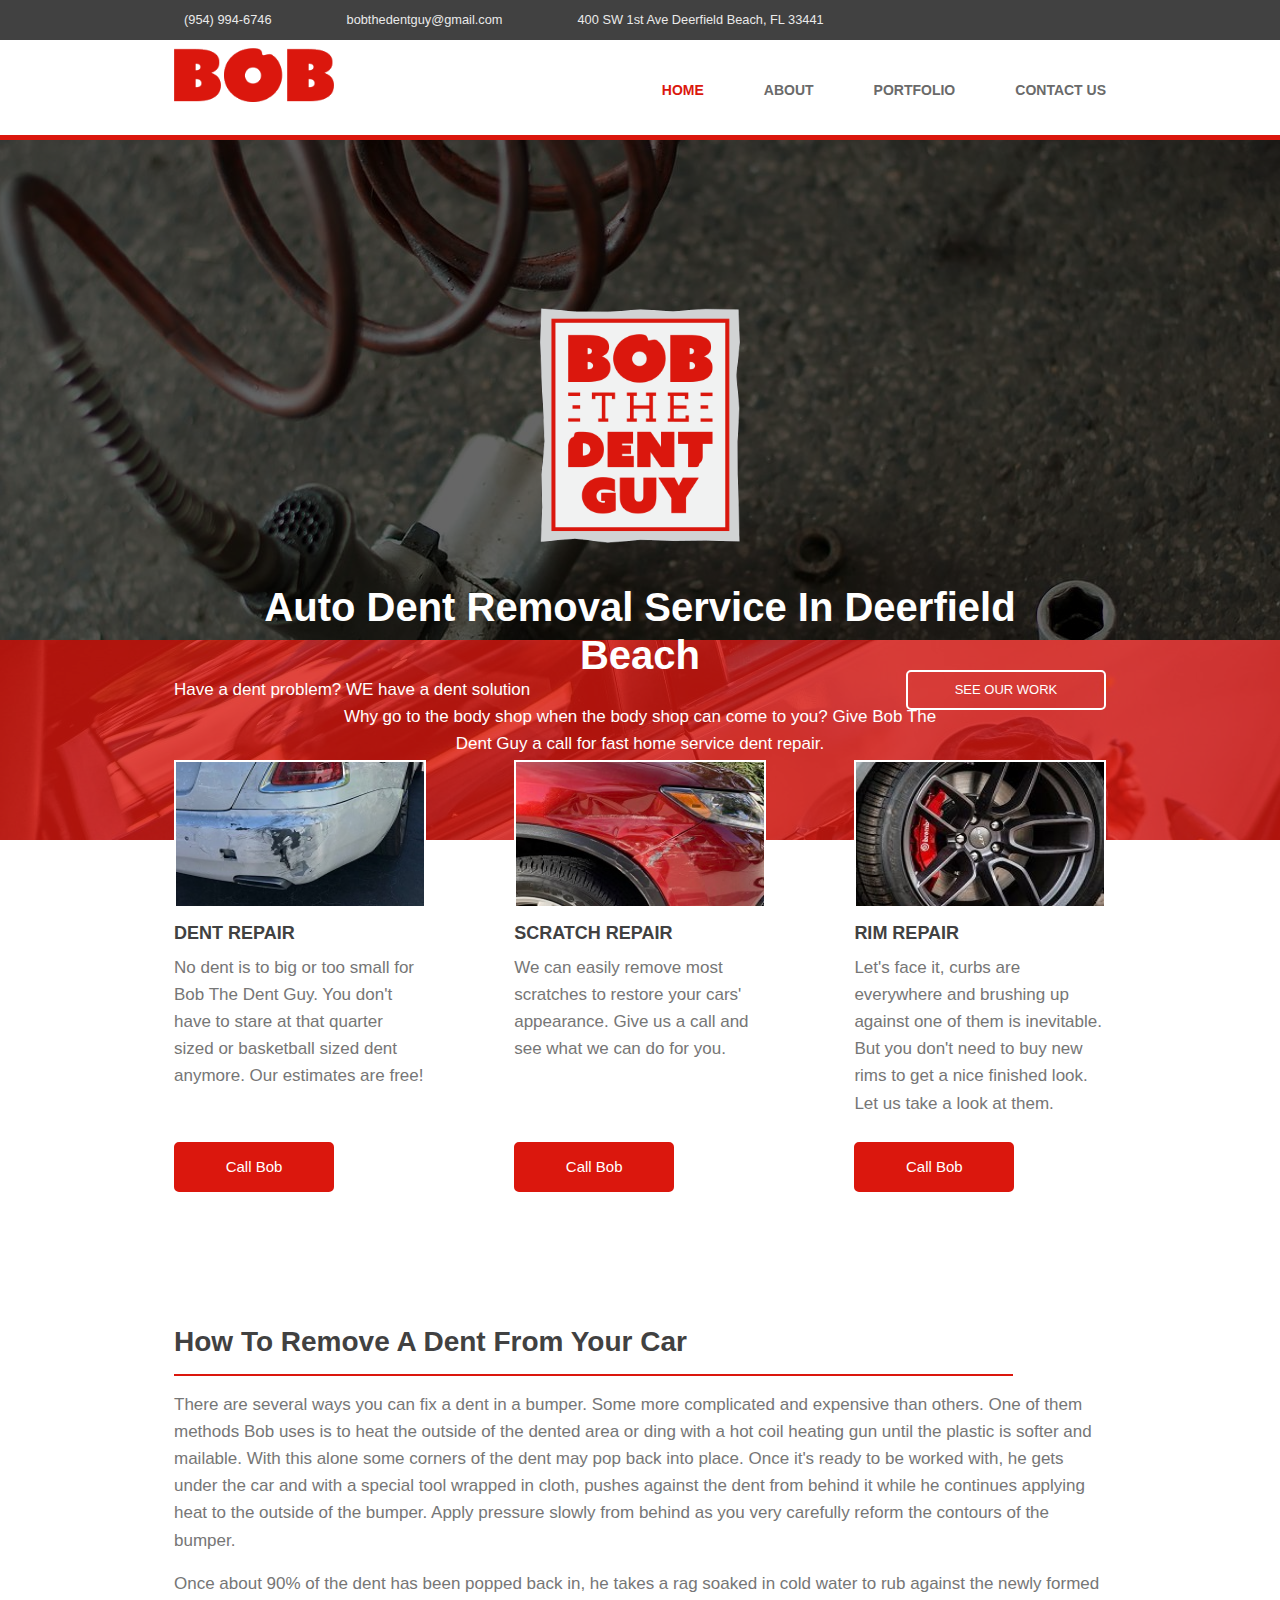
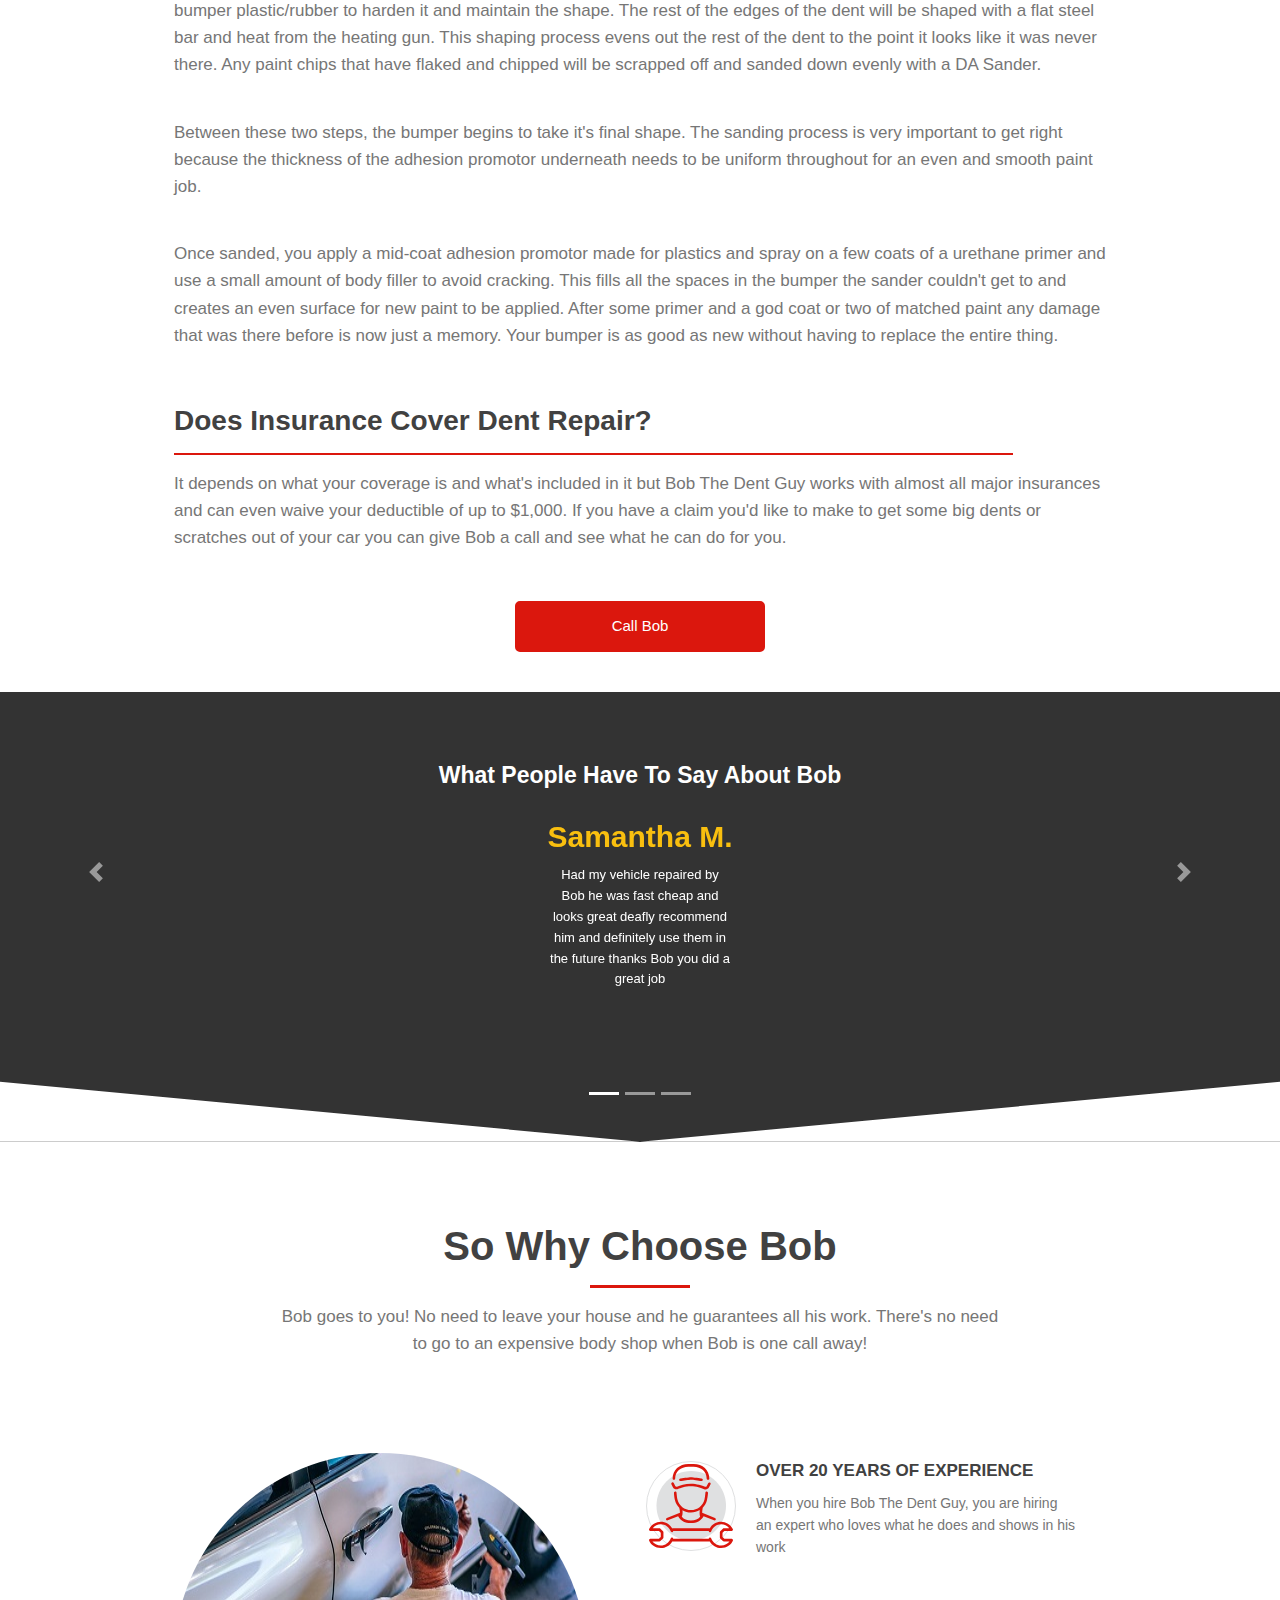
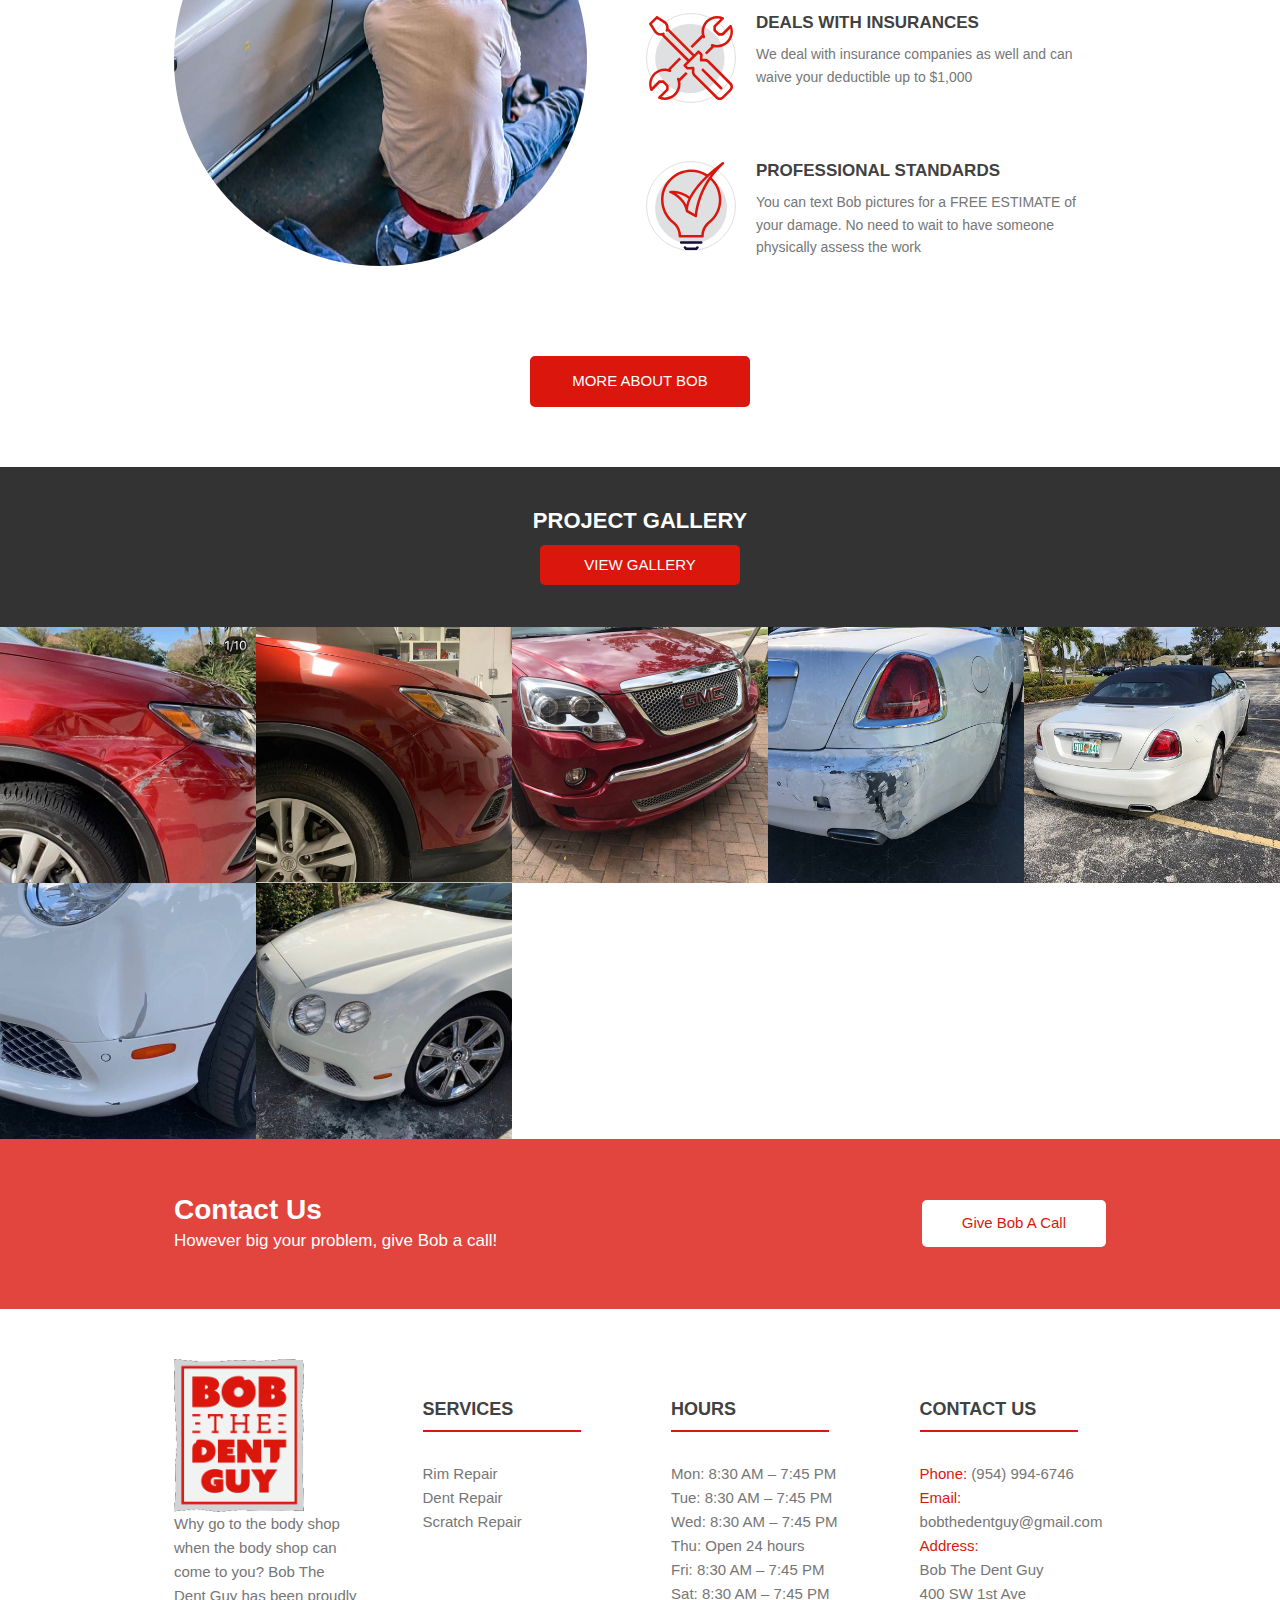
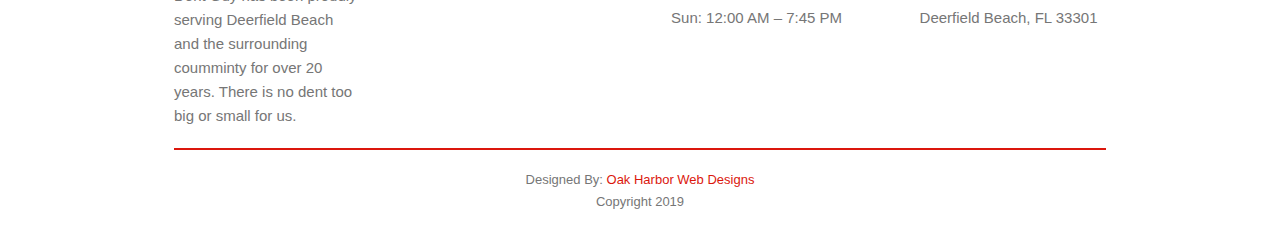
==== commit 5373b2ef: "fixed contact info everywhere to updated address" ====
--- a/html/index.html
+++ b/html/index.html
@@ -36,10 +36,10 @@
 	  "image" : "https://unruffled-meitner-096023.netlify.com/images/tool.jpg",
 	  "address" : {
 	    "@type" : "PostalAddress",
-	    "streetAddress" : "117 Southeast 4th Ave",
+	    "streetAddress" : "400 SW 1st Ave",
 	    "addressLocality" : "Deerfield Beach",
 	    "addressRegion" : "FL",
-	    "postalCode" : "33441"
+	    "postalCode" : "33301"
 	  },
 	  "aggregateRating": {
     "@type": "AggregateRating",
@@ -165,7 +165,7 @@
 			<i class="fas fa-envelope"></i>
 			<p class="topper-content">bobthedentguy@gmail.com</p>
 			<i class="fas fa-location-arrow"></i>
-			<p class="topper-content">117 Southeast 4th Ave 
+			<p class="topper-content">400 SW 1st Ave 
 			Deerfield Beach, FL 33441</p>
 		</div>
 	</div>
@@ -579,9 +579,9 @@
 
 					Bob The Dent Guy <br>
 
-					117 Southeast 4th Ave <br>
-
-					Deerfield Beach, FL 33441</p>
+					400 SW 1st Ave <br>
+
+					Deerfield Beach, FL 33301</p>
 				</div>
 			</div>
 			<div class="container">
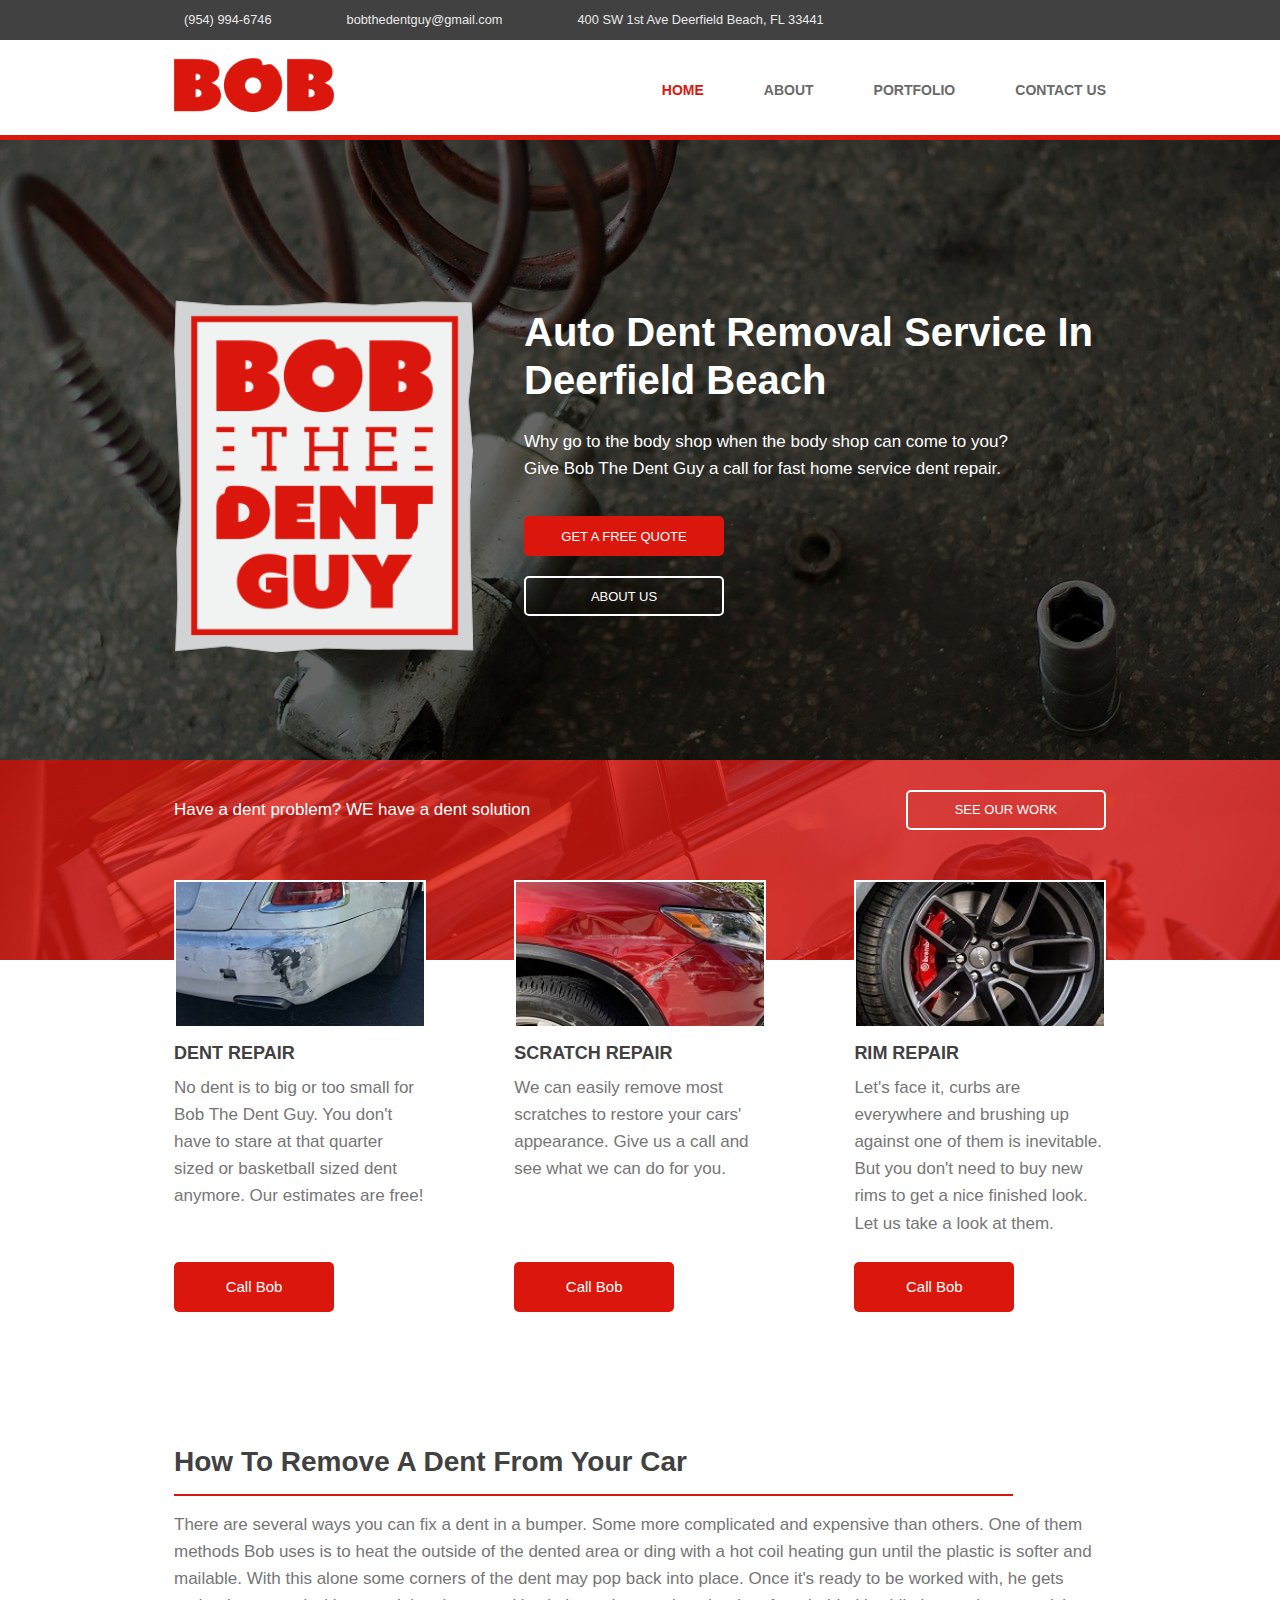
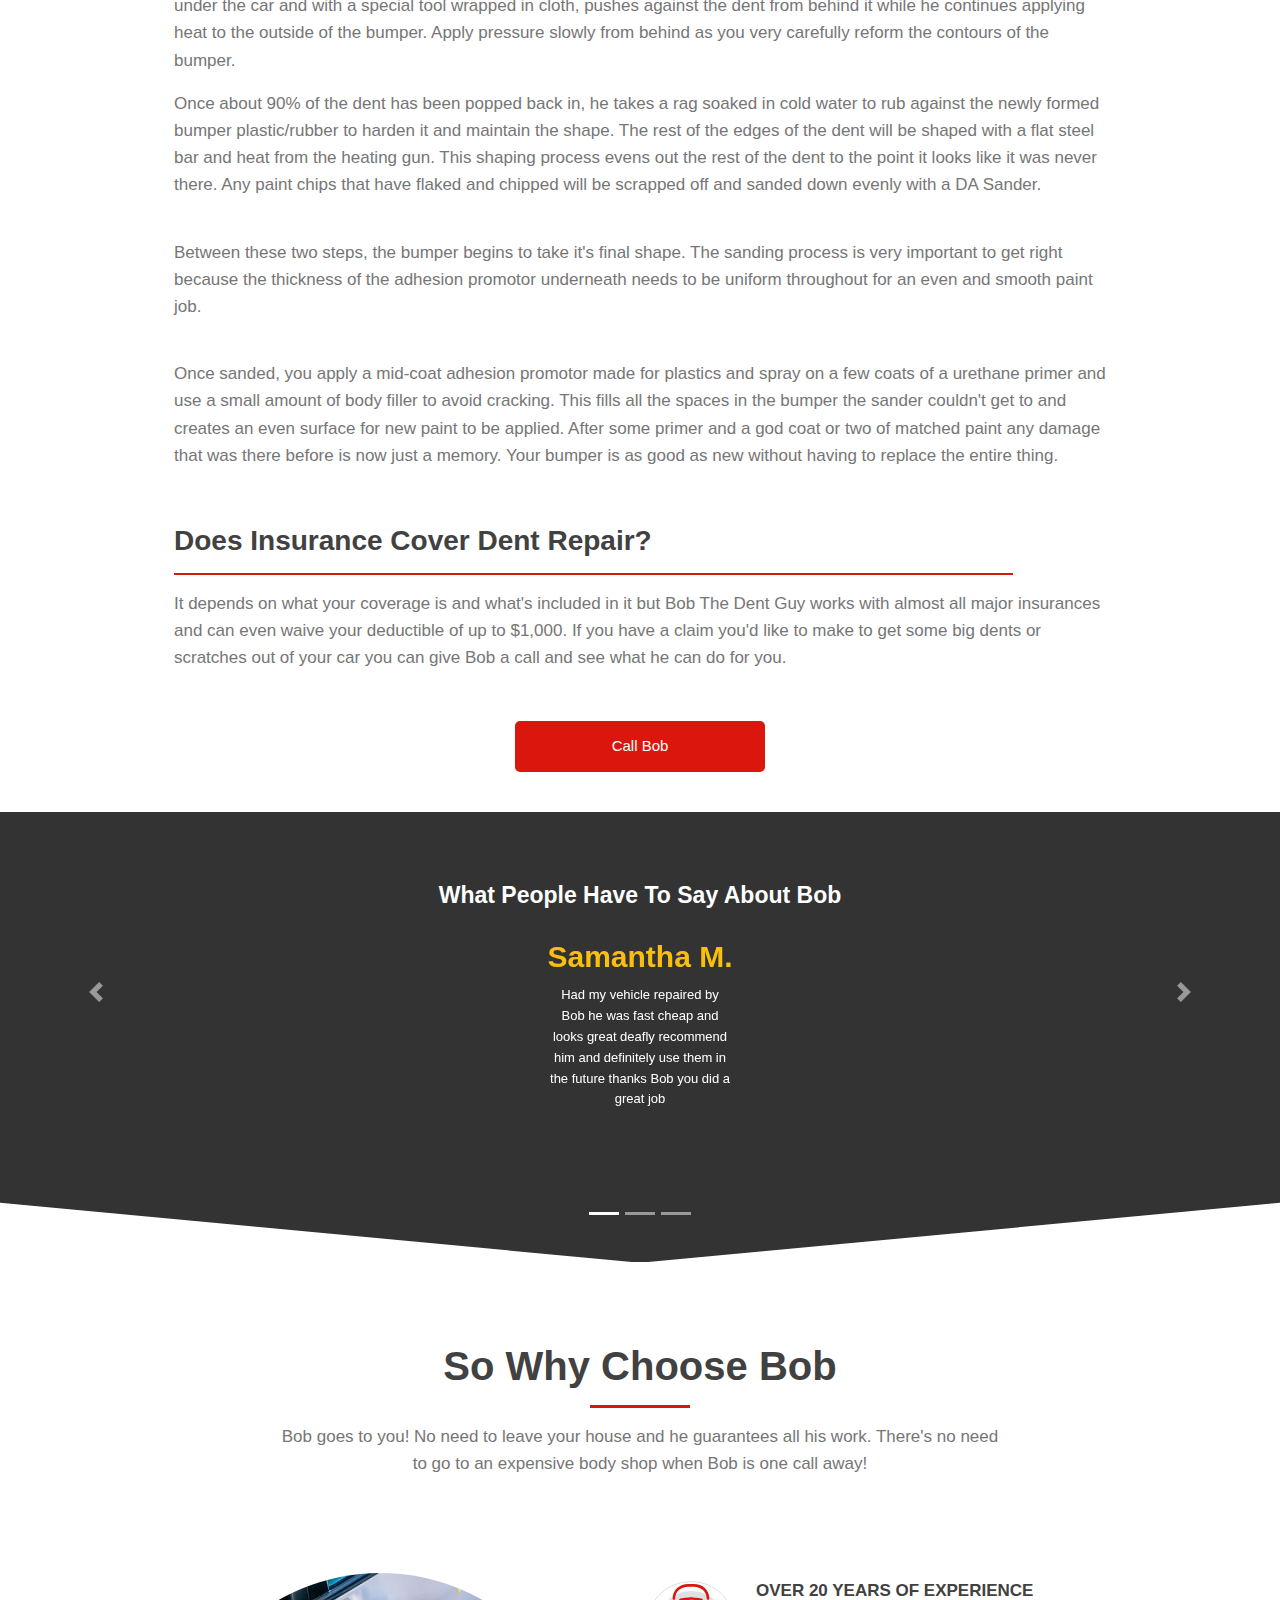
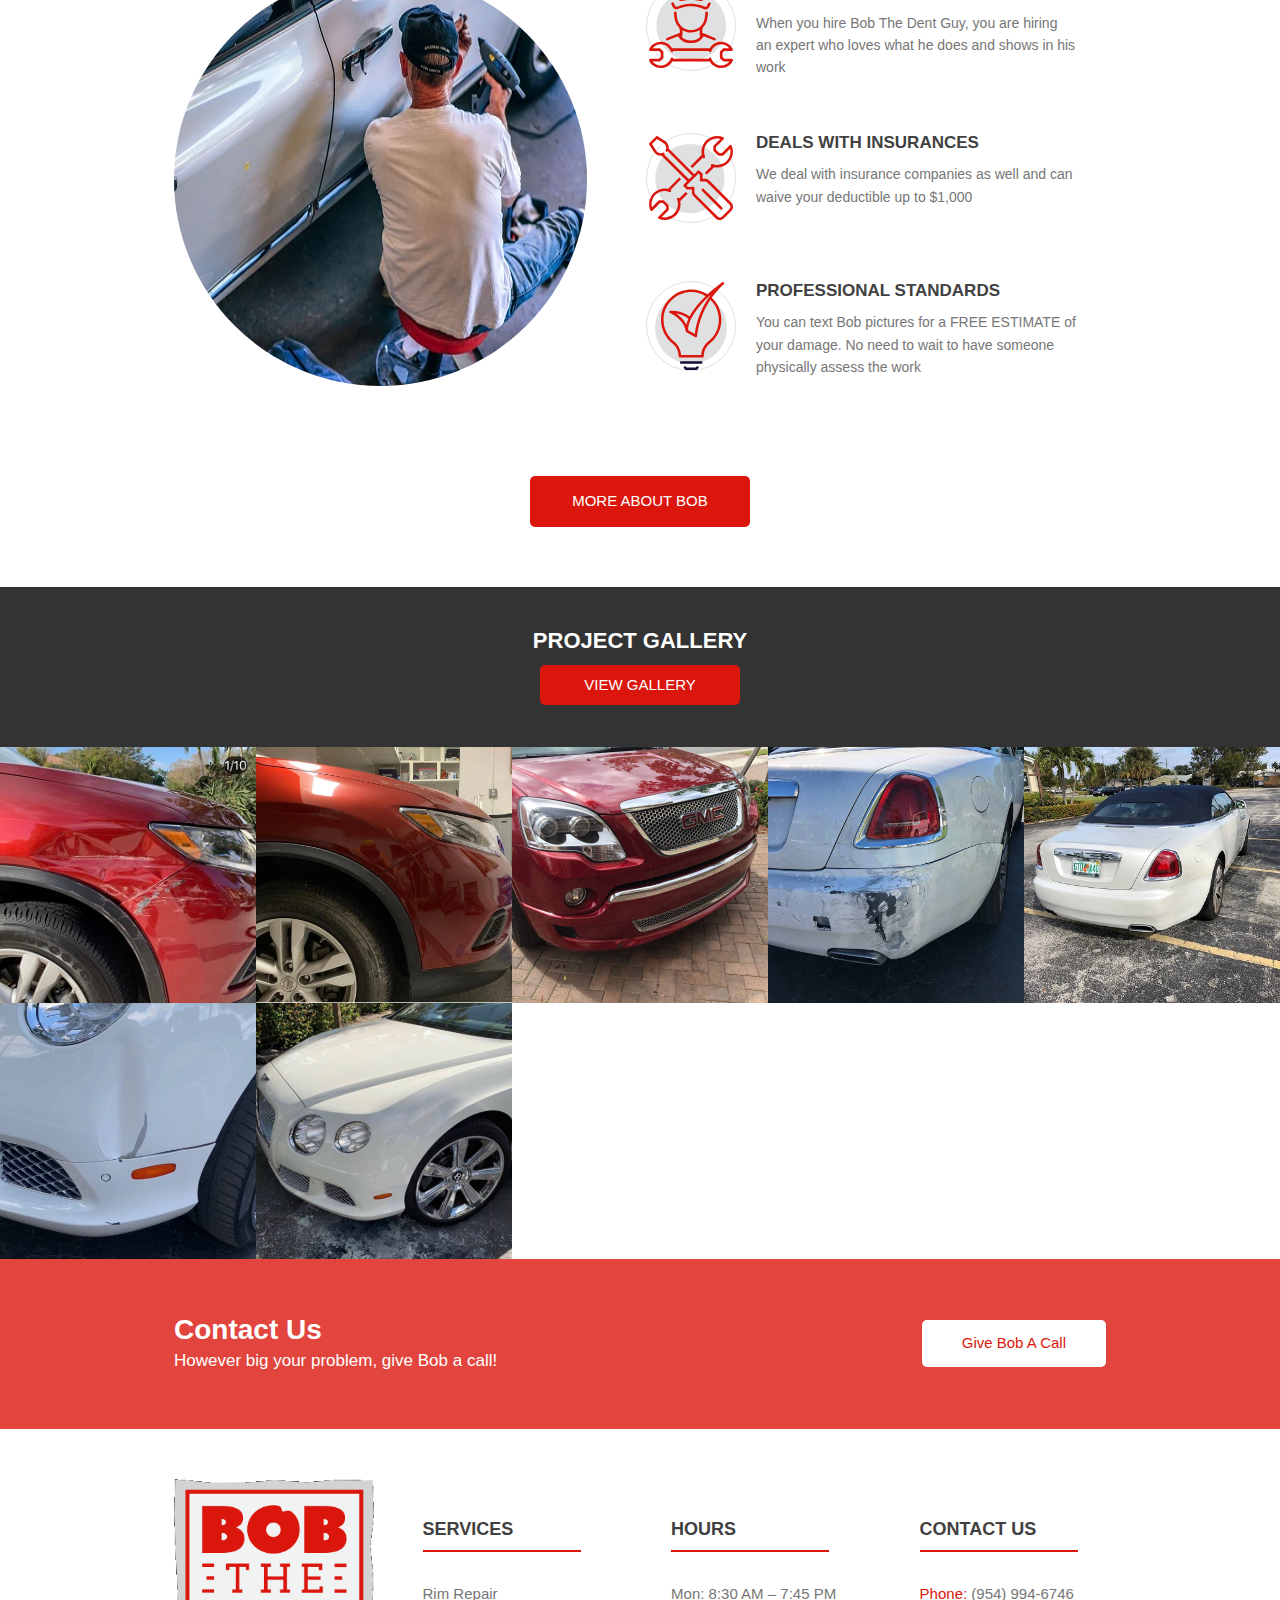
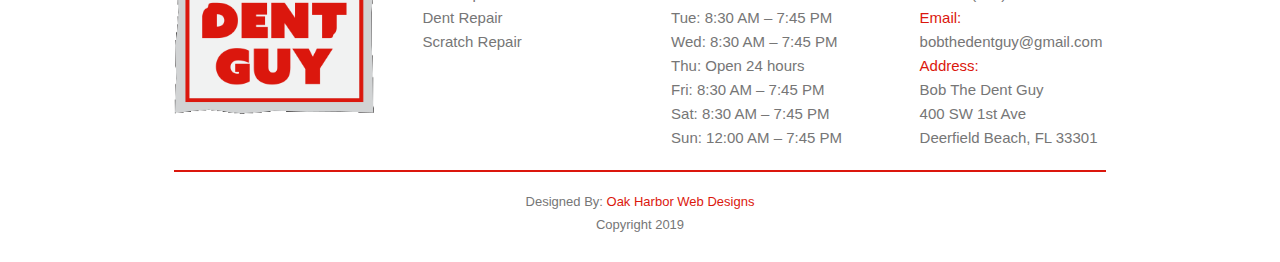
==== commit d50f4aac: "test" ====
--- a/html/index.html
+++ b/html/index.html
@@ -237,6 +237,7 @@
 	    <section id="hero">
 	    	<div id="dark"></div>
 	    	<div class="container hero-content">
+	    		<img class="desktop-logo-hidden" src="../images/Bob-the-Dent-Guy-logo.png" alt="Bob the dent guy logo">
 				<div class="heroText">
 
 					<img class="hero-logo" src="../images/Bob-the-Dent-Guy-logo.png" width="200" alt="">
--- a/css/style.css
+++ b/css/style.css
@@ -48,7 +48,7 @@
 
 .quote,
 .call {
-	display: none;
+    display: none;
 }
 
 .navbar-links {
@@ -60,7 +60,7 @@
 }
 
 #call-strip {
-	display: none;
+    display: none;
 }
 
 .button-solid {
@@ -332,6 +332,10 @@
 <---          LANDING           -->
 <--- -------------------------- -*/
 
+.desktop-logo-hidden {
+    display: none;
+}
+
 #hero {
     height: 800px;
     width: 100%;
@@ -358,7 +362,7 @@
 }
 
 .heroText {
-	padding: 3em 0;
+    padding: 3em 0;
     position: relative;
     z-index: 3;
     height: auto;
@@ -368,33 +372,33 @@
 }
 
 .heroText h1 {
-	font-size: 30px;
-	color: #fff;
-	text-align: center;
-	font-weight: 900;
-	overflow-y: hidden;
+    font-size: 30px;
+    color: #fff;
+    text-align: center;
+    font-weight: 900;
+    overflow-y: hidden;
 }
 
 .heroText h2 {
-	color: #fff;
-	font-size: 17px;
-	text-align: center;
-	line-height: 1.6em;
-	padding: 9px 0;
+    color: #fff;
+    font-size: 17px;
+    text-align: center;
+    line-height: 1.6em;
+    padding: 9px 0;
 }
 
 button.work,
 button.quote {
-	height: 40px;
-	margin: 10px auto;
-	padding: 0;
-	font-size: 13px;
-	width: 200px;
+    height: 40px;
+    margin: 10px auto;
+    padding: 0;
+    font-size: 13px;
+    width: 200px;
 }
 .work {
-	background: transparent;
-	border: 2px solid #fff;
-	color: #fff;
+    background: transparent;
+    border: 2px solid #fff;
+    color: #fff;
 }
 
 /*-- -------------------------- -->
@@ -446,25 +450,25 @@
 <--- -------------------------- -*/
 
 .card {
-	height: auto;
-	text-align: left;
-	border: none;
-	margin: 60px 0;
+    height: auto;
+    text-align: left;
+    border: none;
+    margin: 60px 0;
 }
 
 .card img {
-	width: 100%;
+    width: 100%;
 }
 
 .card h3 {
-	text-align: left;
-	margin: 15px 0 9px 0;
-	font-weight: 900;
-	font-size: 23px;
+    text-align: left;
+    margin: 15px 0 9px 0;
+    font-weight: 900;
+    font-size: 23px;
 }
 
 button.card-button{
-	width: 160px;
+    width: 160px;
 }
 
 /*-- -------------------------- -->
@@ -472,18 +476,18 @@
 <--- -------------------------- -*/
 
 #carousel {
-	height: 400px;
-	width: 100%;
+    height: 400px;
+    width: 100%;
     background:url("../images/fix.jpg");
     background-position: center center;
     position: relative;
 }
 
 .carousel {
-	height: 400px;
-	display: flex;
-	flex-direction: column;
-	align-items: center;
+    height: 400px;
+    display: flex;
+    flex-direction: column;
+    align-items: center;
     position: relative;
 }
 
@@ -508,7 +512,7 @@
 }
 
 .carousel-inner {
-	margin: 0;
+    margin: 0;
     position: absolute;
     top: 55%;
     -ms-transform: translateY(-50%);
@@ -518,24 +522,24 @@
 }
 
 .carousel-item p {
-	width: 184px;
-	margin: 10px auto;
-	color: #fff;
+    width: 184px;
+    margin: 10px auto;
+    color: #fff;
     font-size: 13px;
 }
 
 .carousel-item h3 {
-	color: #F9BF0F;
-	font-size: 30px;
-	font-weight: 700;
+    color: #F9BF0F;
+    font-size: 30px;
+    font-weight: 700;
     margin-top: 20px;
 }
 
 ol.carousel-indicators {
-	position: relative;
-	bottom: -330px;
-	margin: 0;
-	width: auto;
+    position: relative;
+    bottom: -330px;
+    margin: 0;
+    width: auto;
     z-index: 5;
 }
 
@@ -554,63 +558,63 @@
 }
 
 #triangle {
-	width: 100%;
-	height: 150px;
-	background: #fff;
-	clip-path: polygon(0 76%, 0% 100%, 120% 100%);
+    width: 100%;
+    height: 150px;
+    background: #fff;
+    clip-path: polygon(0 76%, 0% 100%, 120% 100%);
     -webkit-clip-path: polygon(0 76%, 0% 100%, 120% 100%);
-	position: absolute;
-	bottom: -5px;
+    position: absolute;
+    bottom: -5px;
     z-index: 5;
 }
-	
+    
 /*-- -------------------------- -->
 <---         SERVICES           -->
 <--- -------------------------- -*/
 
 .services-topper {
-	padding-top: 60px;
-	padding-bottom: 0;
+    padding-top: 60px;
+    padding-bottom: 0;
 }
 
 .services-line {
-	height: 3px;
-	width: 100px;
-	background: #DB170D;
-	margin: auto;
-	margin: 15px auto;
+    height: 3px;
+    width: 100px;
+    background: #DB170D;
+    margin: auto;
+    margin: 15px auto;
 }
 
 .services-item i {
-	color: #DB170D;
+    color: #DB170D;
 }
 
 .services-topper h2 {
-	font-weight: 900;
-	font-size: 28px;
-	width: auto;
+    font-weight: 900;
+    font-size: 28px;
+    width: auto;
 }
 
 .services-item {
-	margin: 80px 0;
+    margin: 80px 0;
 }
 
 .services-icons h3 {
-	font-weight: 700;
-	font-size: 29px;
-	margin: 10px 0;
+    font-weight: 700;
+    font-size: 29px;
+    margin: 10px 0;
 }
 
 .services-item:last-child {
-	margin-bottom: 30px;
+    margin-bottom: 30px;
 }
 
 .services-button {
-	display: flex;
-	flex-direction: column;
-	align-items: center;
-	justify-content: center;
-	margin-bottom: 50px;
+    display: flex;
+    flex-direction: column;
+    align-items: center;
+    justify-content: center;
+    margin-bottom: 50px;
 }
 
 /*-- -------------------------- -->
@@ -618,69 +622,69 @@
 <--- -------------------------- -*/
 
 .why-bob-topper {
-	padding-top: 80px;
-	padding-bottom: 0;
+    padding-top: 80px;
+    padding-bottom: 0;
 }
 
 .why-bob-line {
-	height: 3px;
-	width: 100px;
-	background: #DB170D;
-	margin: auto;
-	margin: 15px auto;
+    height: 3px;
+    width: 100px;
+    background: #DB170D;
+    margin: auto;
+    margin: 15px auto;
 }
 
 .why-bob-topper h2 {
-	font-weight: 900;
-	font-size: 28px;
-	width: auto;
+    font-weight: 900;
+    font-size: 28px;
+    width: auto;
     overflow-y: hidden;
 }
 
 .about-content img {
-	border-radius: 50%;
-	margin: 30px auto;
+    border-radius: 50%;
+    margin: 30px auto;
 }
 
 .list-item {
-	margin: 60px auto;
+    margin: 60px auto;
 }
 
 .svg {
-	display: flex;
-	flex-direction: column;
-	justify-content: center;
-	align-items: center;
-	width: 90px;
-	height: 90px;
-	background: transparent;
-	border: 1px solid #DFE0E1;
-	border-radius: 50%;
-	margin: 0 auto;
+    display: flex;
+    flex-direction: column;
+    justify-content: center;
+    align-items: center;
+    width: 90px;
+    height: 90px;
+    background: transparent;
+    border: 1px solid #DFE0E1;
+    border-radius: 50%;
+    margin: 0 auto;
 }
 
 .about-content svg {
-	width: 84px;
-	height: 104px;
+    width: 84px;
+    height: 104px;
 }
 
 .list-item h3 {
-	margin: 20px auto 10px auto;
-	font-weight: 700;
-	font-size: 17px;
+    margin: 20px auto 10px auto;
+    font-weight: 700;
+    font-size: 17px;
 }
 
 .list-button {
-	display: flex;
-	justify-content: center;
-	align-items: center;
+    display: flex;
+    justify-content: center;
+    align-items: center;
 }
 
 .bob-button {
-	height: 40px;
-	width: 170px;
-	padding: 0;
-	font-size: 13px;
+    height: 40px;
+    width: 170px;
+    padding: 0;
+    font-size: 13px;
 }
 
 .about-button-div {
@@ -697,12 +701,12 @@
 <--- -------------------------- -*/
 
 #gallery {
-	height: auto;
+    height: auto;
 }
 
 .gallery-content {
-	height: 160px;
-	width: 100%;
+    height: 160px;
+    width: 100%;
     background:url("../images/fix.jpg");
     background-position: center center;
     position: relative;
@@ -718,35 +722,35 @@
 }
 
 .gallery-content {
-	display: flex;
-	flex-direction: column;
-	justify-content: center;
-	align-items: center;
-	height: 160px;
+    display: flex;
+    flex-direction: column;
+    justify-content: center;
+    align-items: center;
+    height: 160px;
 }
 
 .gallery-content h3 {
-	font-size: 22px;
-	color: #fff;
-	font-weight: 700;
-	margin: 0;
+    font-size: 22px;
+    color: #fff;
+    font-weight: 700;
+    margin: 0;
     position: relative;
     z-index: 6;
 }
 
 .gallery-button {
-	padding: 0;
-	height: 40px;
-	width: 200px;
-	margin-bottom: 0;
+    padding: 0;
+    height: 40px;
+    width: 200px;
+    margin-bottom: 0;
     position: relative;
     z-index: 6;
 }
 
 .gallery {
-	display: flex;
-	flex-direction: column;
-	height: auto;
+    display: flex;
+    flex-direction: column;
+    height: auto;
 }
 
 .gallery img {
@@ -759,8 +763,8 @@
 <--- -------------------------- -*/
 
 #contact {
-	height: 230px;
-	width: 100%;
+    height: 230px;
+    width: 100%;
     background:url("../images/fix.jpg");
     background-position: center center;
     position: relative;
@@ -776,33 +780,33 @@
 }
 
 .contact-flex {
-	display: flex;
-	flex-direction: column;
-	align-items: center;
-	justify-content: center;
-	height: 230px;
+    display: flex;
+    flex-direction: column;
+    align-items: center;
+    justify-content: center;
+    height: 230px;
     position: relative;
     z-index: 3;
 }
 
 .left h3 {
-	color: #fff;
-	font-weight: 900;
-	text-align: center;
+    color: #fff;
+    font-weight: 900;
+    text-align: center;
 }
 
 .left p {
-	color: #fff;
+    color: #fff;
 }
 
 .contact-button {
-	background: #fff;
-	border: none;
-	color: #DB170D;
+    background: #fff;
+    border: none;
+    color: #DB170D;
 }
 
 .contact-button:hover {
-	background: #E8E6E6;
+    background: #E8E6E6;
 }
 
 /*-- -------------------------- -->
@@ -810,7 +814,7 @@
 <--- -------------------------- -*/
 
 .footer-flex {
-	padding-top: 50px;
+    padding-top: 50px;
 }
 
 #footer {
@@ -1231,6 +1235,7 @@
         display: block;
         float: left;
         height: 100px;
+        padding-top: 10px;
     }
 
     .desktop-logo img {
@@ -1293,8 +1298,23 @@
     <---           HERO             -->
     <--- -------------------------- -*/
 
+    .hero-logo {
+        display: none;
+    }
+
+    .desktop-logo-hidden {
+        display: block;
+        width: 300px;
+        margin-bottom: 0;
+        margin-right: 50px;
+        position: relative;
+        z-index: 10;
+        float: left;
+        padding-top: 40px;
+    }
+
     #hero {
-        height: 500px;
+        height: 620px;
         background:url("../images/tool.jpg");
         background-attachment: fixed;
         background-position: center;
@@ -1302,22 +1322,39 @@
         background-size: cover;
     }
 
+    .heroText {
+        display: flex;
+        flex-direction: column;
+        align-content: flex-start;
+        justify-content: flex-start;
+        width: 490px;
+        margin-right: 0;
+    }
+
     #home-h {
         font-size: 40px;
-        width: 800px;
+        width: 590px;
+        margin-right: auto;
+        text-align: left;
     }
 
     #home-p {
-        width: 600px;
+        width: 490px;
         margin: 15px 0;
+        text-align: left;
     }
 
     button.hero-quote {
-        margin-right: 25px;
+        margin-right: auto;
+        margin-left: 0;
+    }
+
+    button.work {
+        margin-left: 0;
     }
 
     .hero-content {
-        padding-top: 80px;
+        padding-top: 120px;
     }
 
     /*-- -------------------------- -->
@@ -1454,7 +1491,7 @@
 
     #triangle {
         position: absolute;
-        bottom: -50px;
+        bottom: -51px;
         clip-path: polygon(50% 100%, 100% 60%, 100% 100%, 
             100% 100%, 100% 100%, 23% 100%, 0 100%, 0 100%, 
             0 100%, 0 60%);;
@@ -1602,8 +1639,9 @@
     }
 
     .footer-item img {
-        margin: 0 50px 0 0;
+        margin: 0 100% 20px 0;
         padding: 0;
+        width: 200px;
     }
 
     .footer-item {
@@ -1622,6 +1660,10 @@
         width: 85%;
     }
 
+    .footer1 {
+        display: none;
+    }
+
     .branding {
         height: 70px;
     }
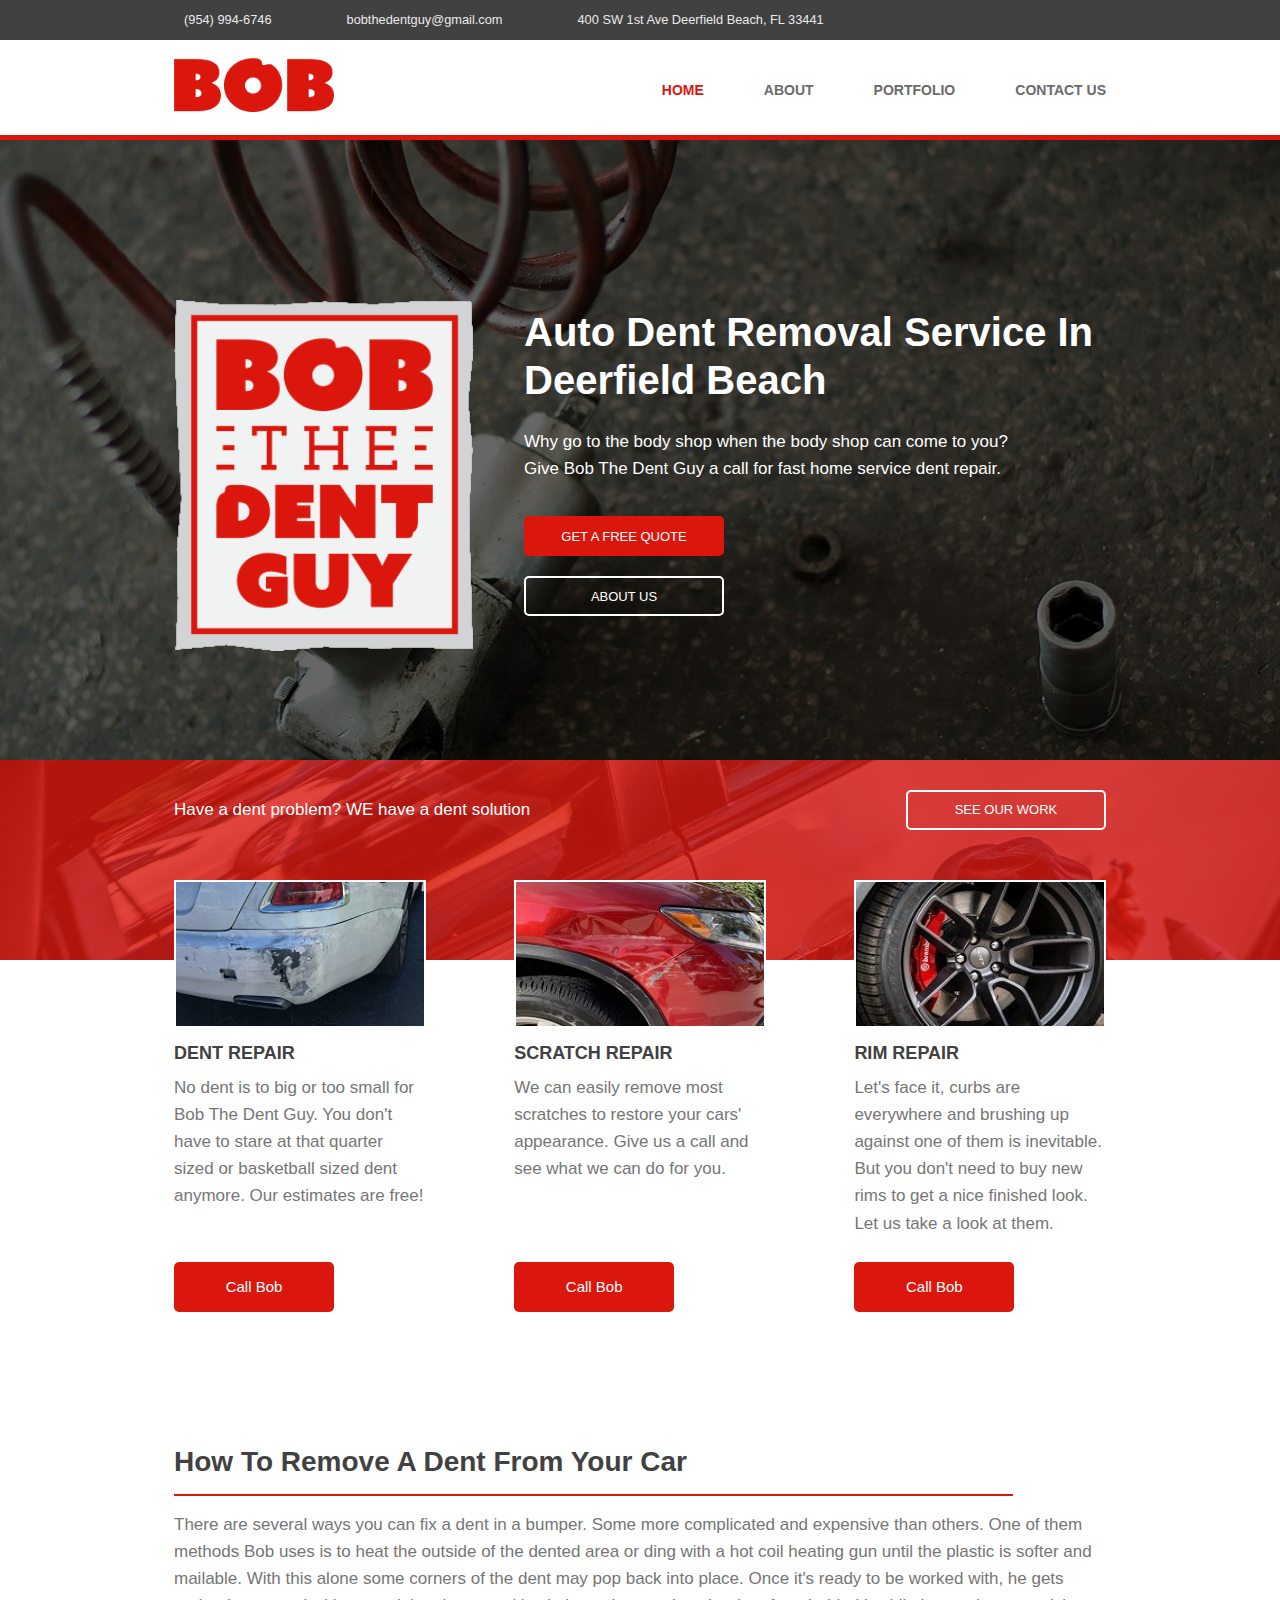
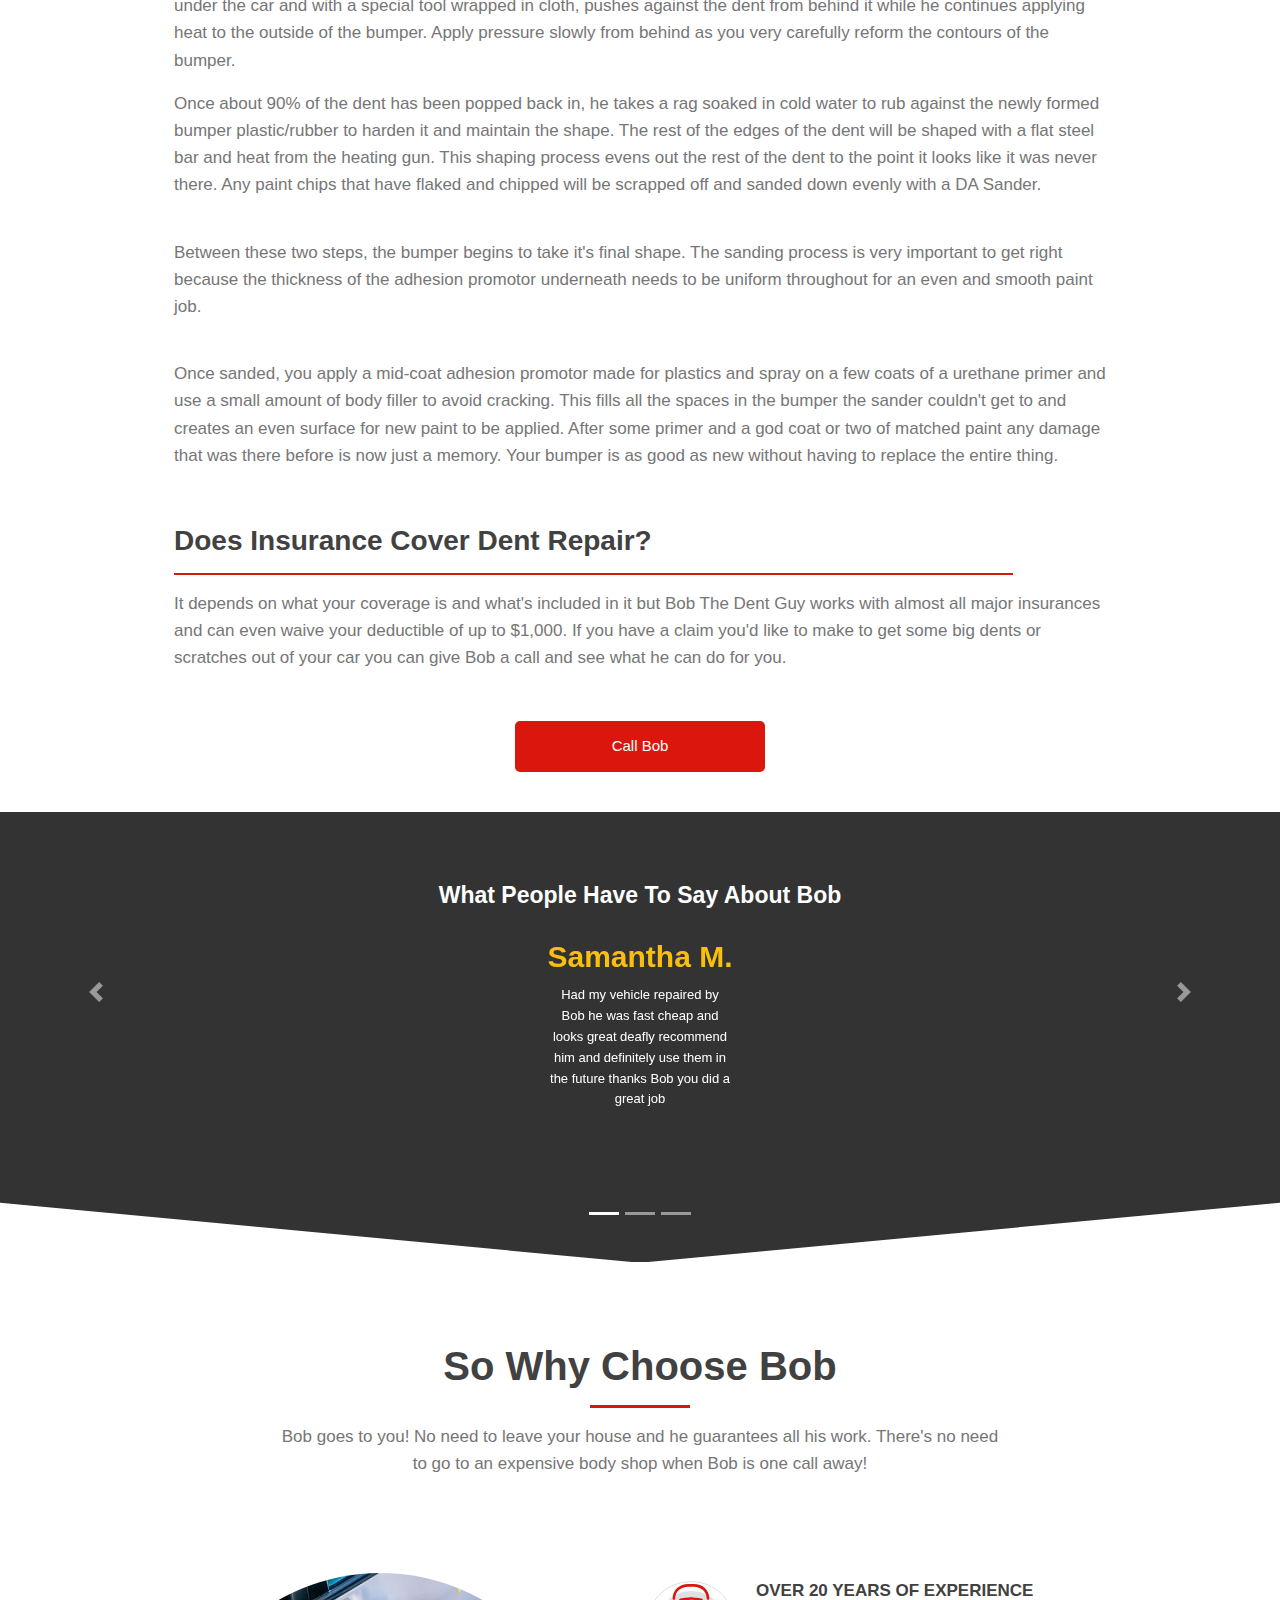
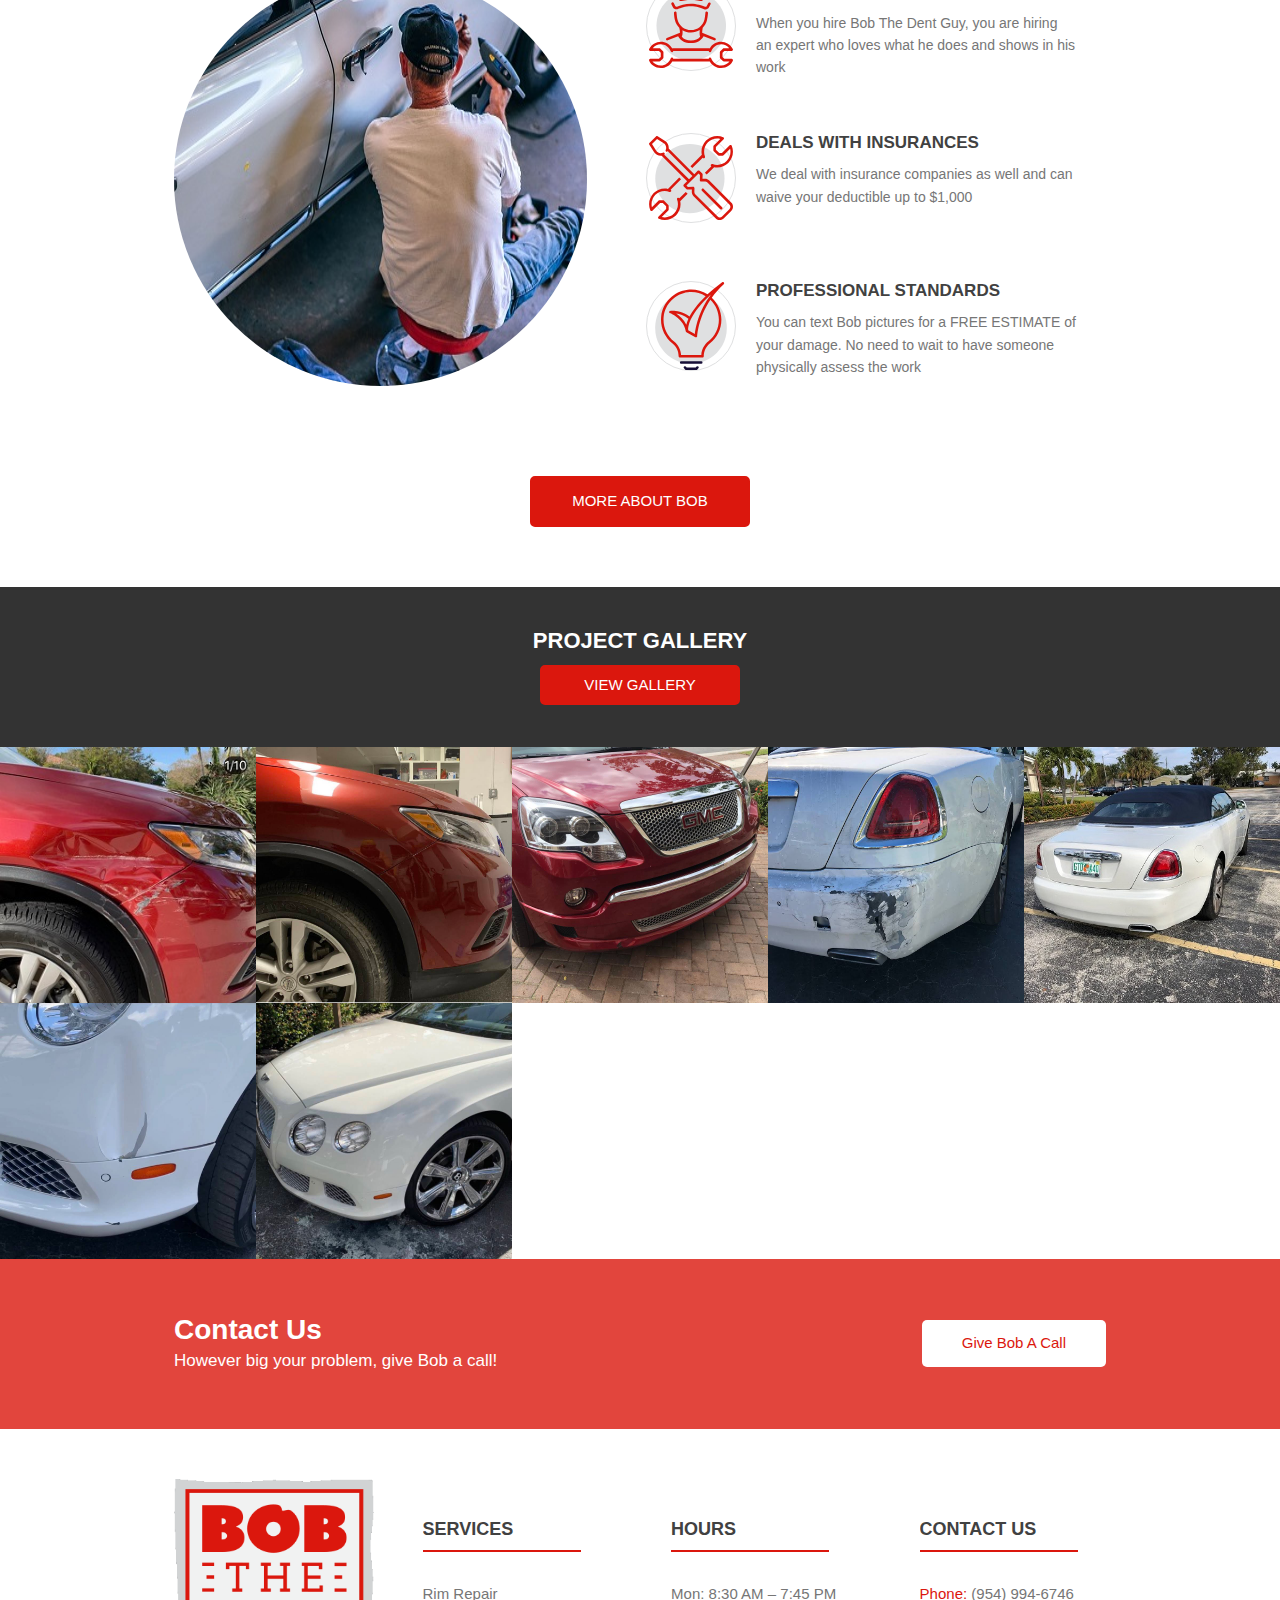
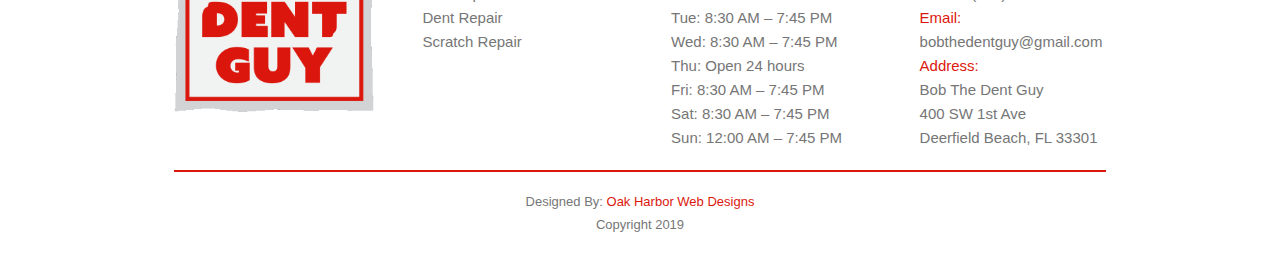
==== commit 63873e4b: "fixed spelling error in footer for the word community" ====
--- a/html/index.html
+++ b/html/index.html
@@ -539,7 +539,7 @@
 				<div class="footer-item right">
 					<img src="../images/Bob-the-Dent-Guy-logo.png" width="130" alt="company logo">
 					<div class="footer1">
-						<p>Why go to the body shop when the body shop can come to you? Bob The Dent Guy has been proudly serving Deerfield Beach and the surrounding coumminty for over 20 years.  There is no dent too big or small for us.</p>
+						<p>Why go to the body shop when the body shop can come to you? Bob The Dent Guy has been proudly serving Deerfield Beach and the surrounding community for over 20 years.  There is no dent too big or small for us.</p>
 					</div>
 				</div>
 				<div class="footer-item">
--- a/css/style.css
+++ b/css/style.css
@@ -1313,6 +1313,10 @@
         padding-top: 40px;
     }
 
+    .desktop-logo-hidden img {
+        width: 500px;
+    }
+
     #hero {
         height: 620px;
         background:url("../images/tool.jpg");
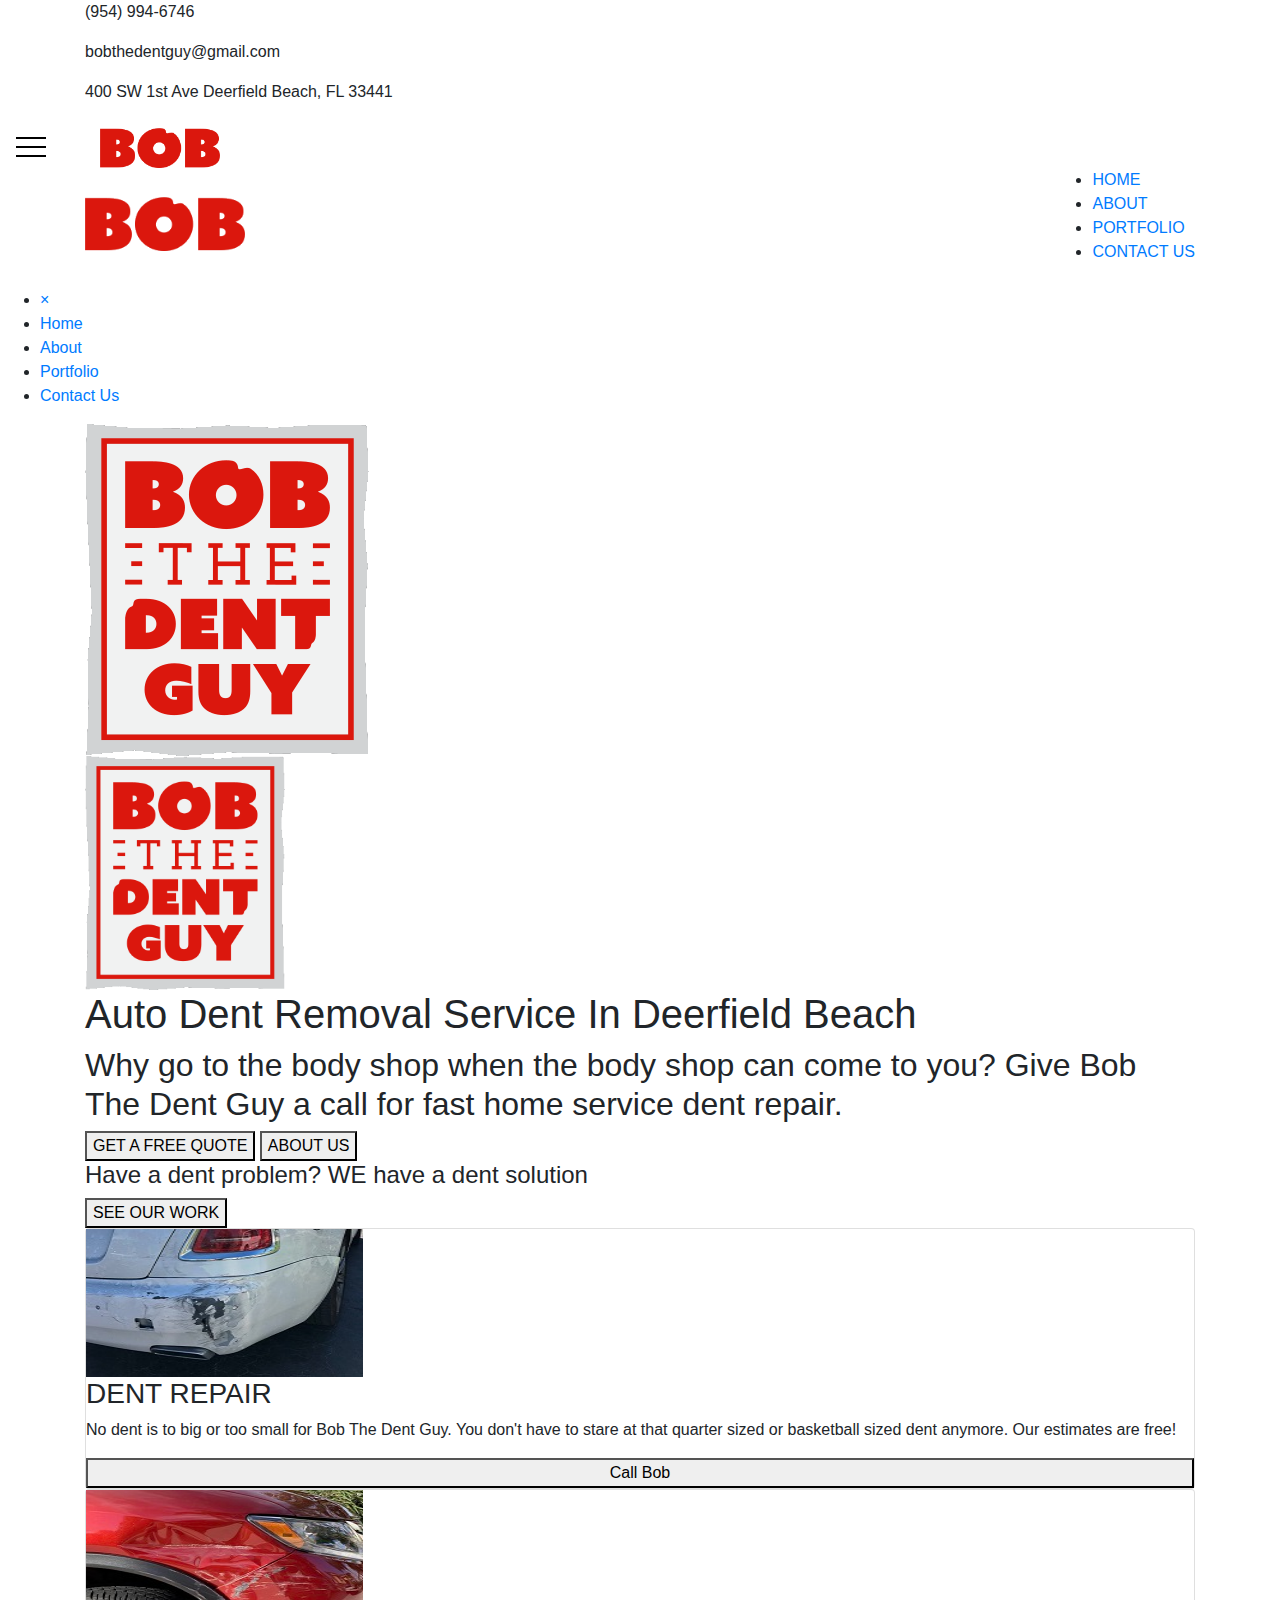
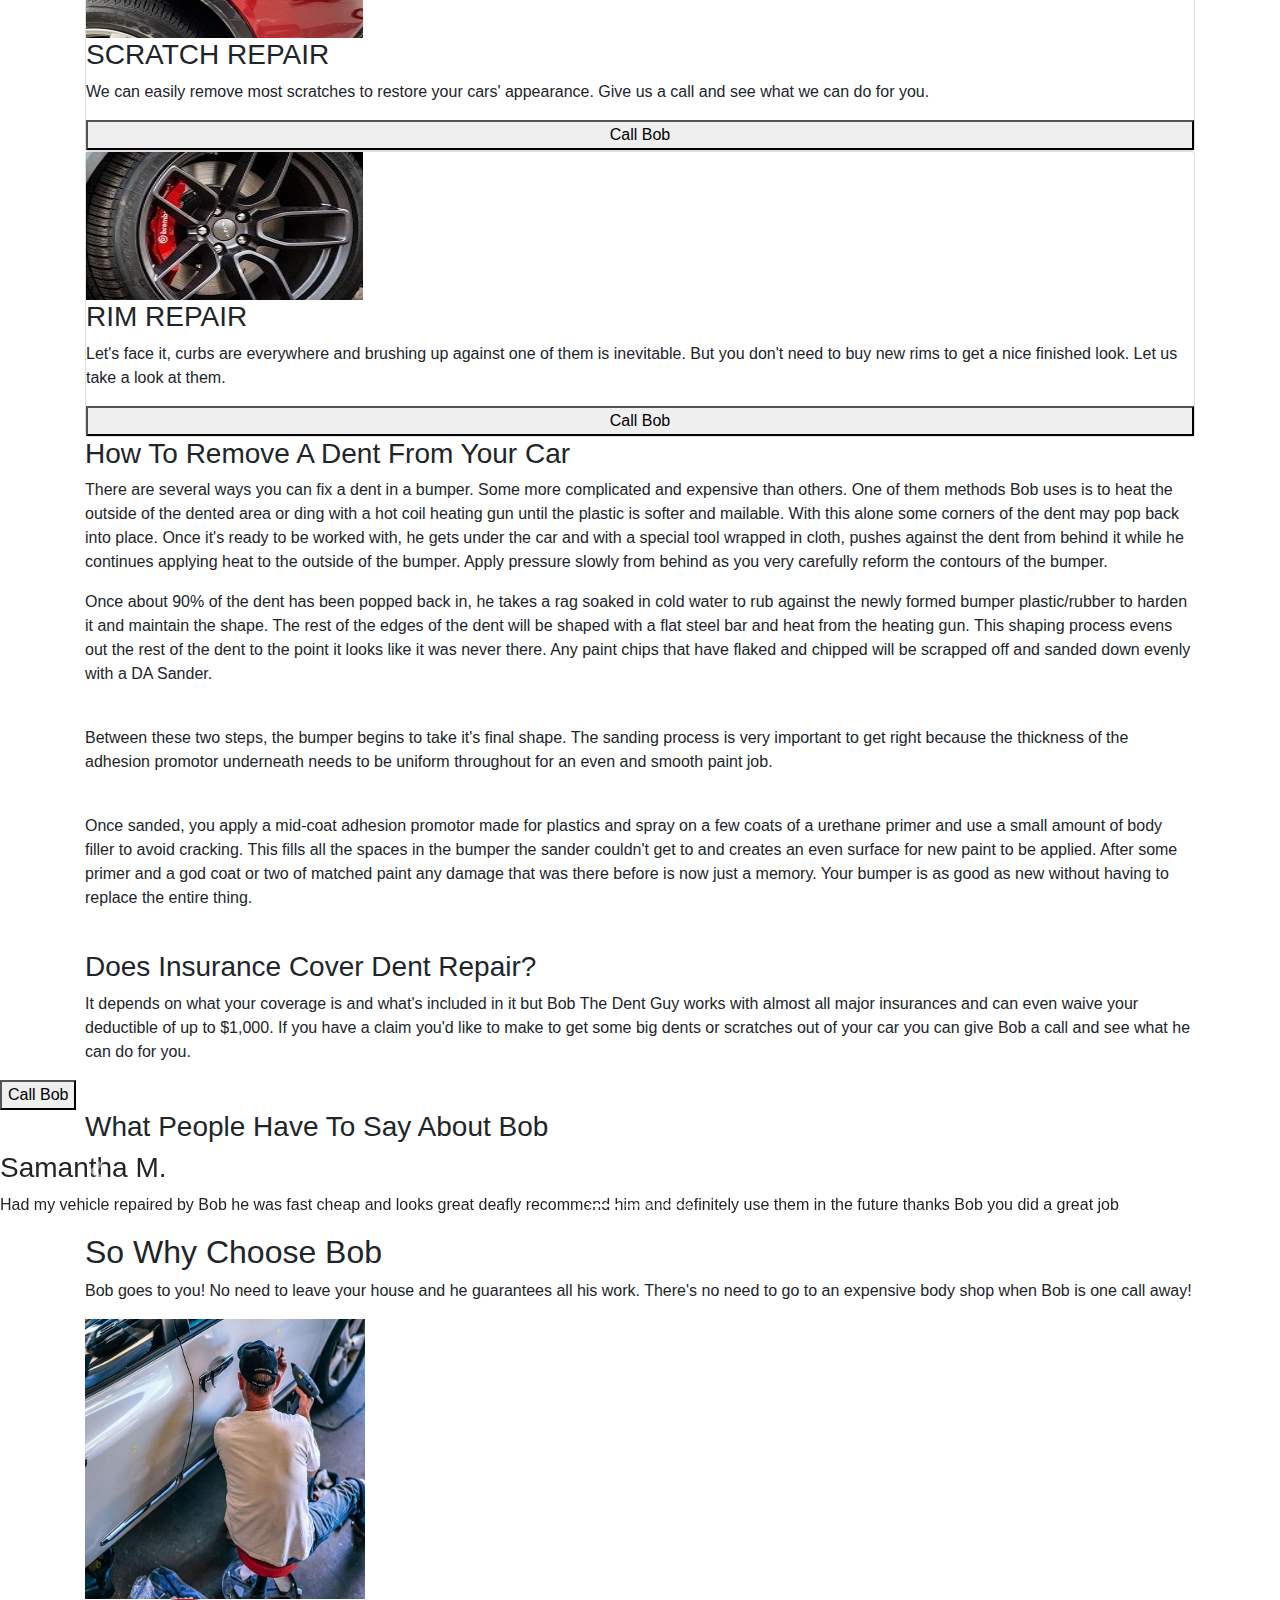
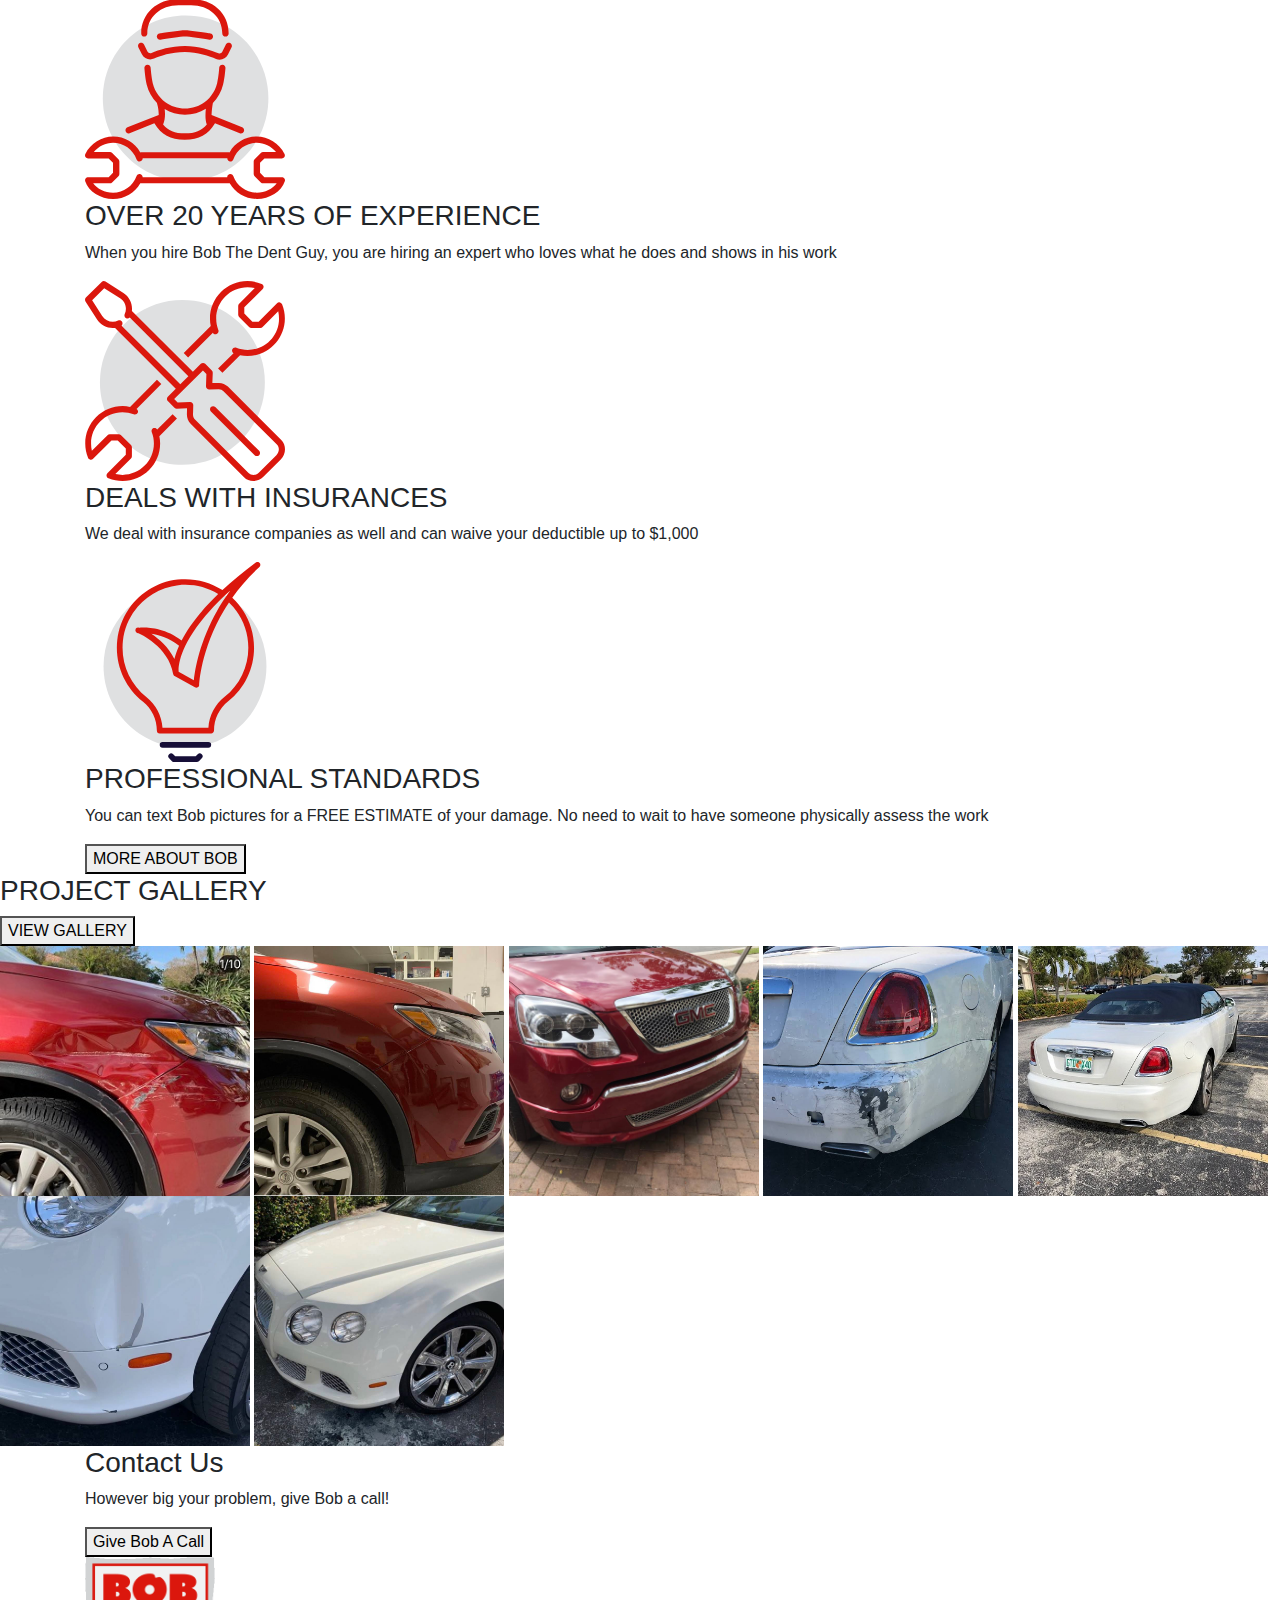
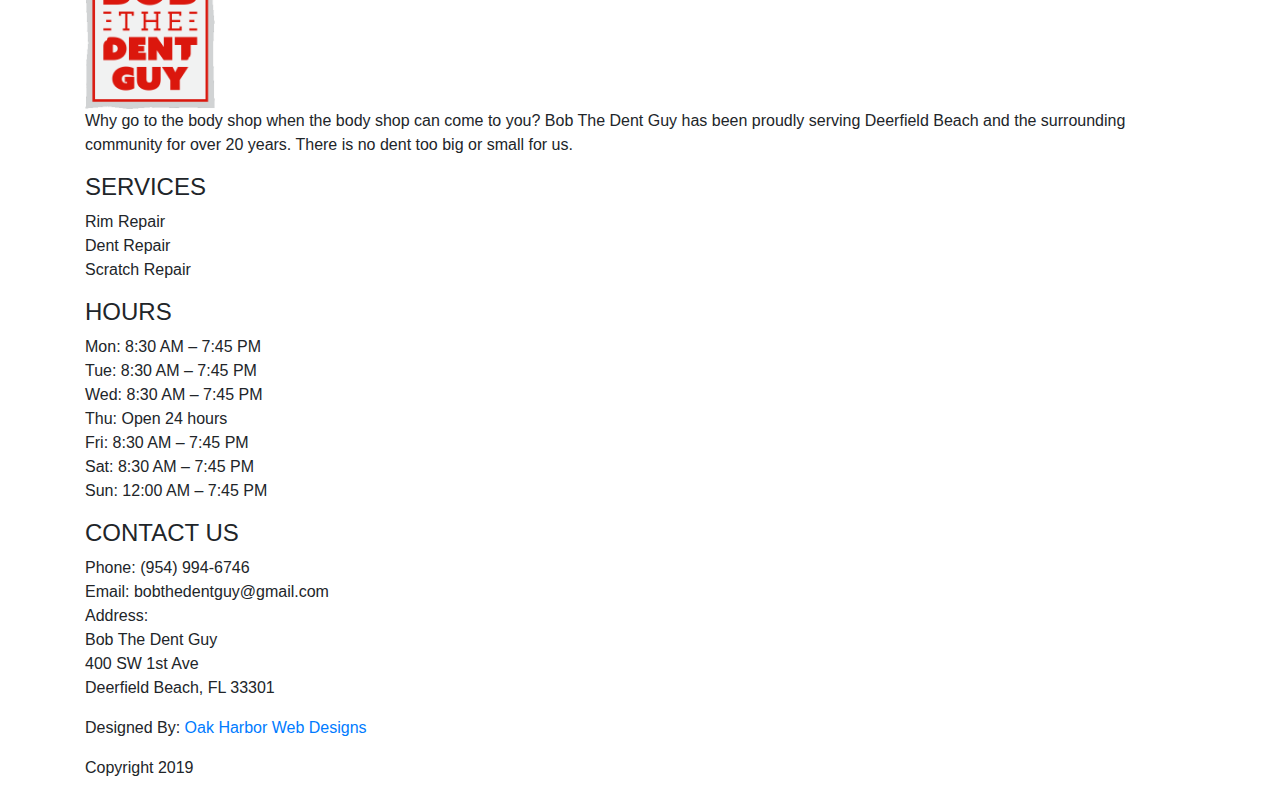
==== commit 9993efce: "redrects test" ====
--- a/html/index.html
+++ b/html/index.html
@@ -11,7 +11,7 @@
 
 	<link rel="stylesheet" href="https://use.fontawesome.com/releases/v5.8.1/css/all.css" integrity="sha384-50oBUHEmvpQ+1lW4y57PTFmhCaXp0ML5d60M1M7uH2+nqUivzIebhndOJK28anvf" crossorigin="anonymous">
 	<link rel="stylesheet" href="https://stackpath.bootstrapcdn.com/bootstrap/4.3.1/css/bootstrap.min.css" integrity="sha384-ggOyR0iXCbMQv3Xipma34MD+dH/1fQ784/j6cY/iJTQUOhcWr7x9JvoRxT2MZw1T" crossorigin="anonymous">
-	<link rel="stylesheet" href="../css/style.css">
+	<link rel="stylesheet" href="css/style.css">
 
 	<!-- Global site tag (gtag.js) - Google Analytics -->
 	<script async src="https://www.googletagmanager.com/gtag/js?id=UA-137702322-3"></script>
